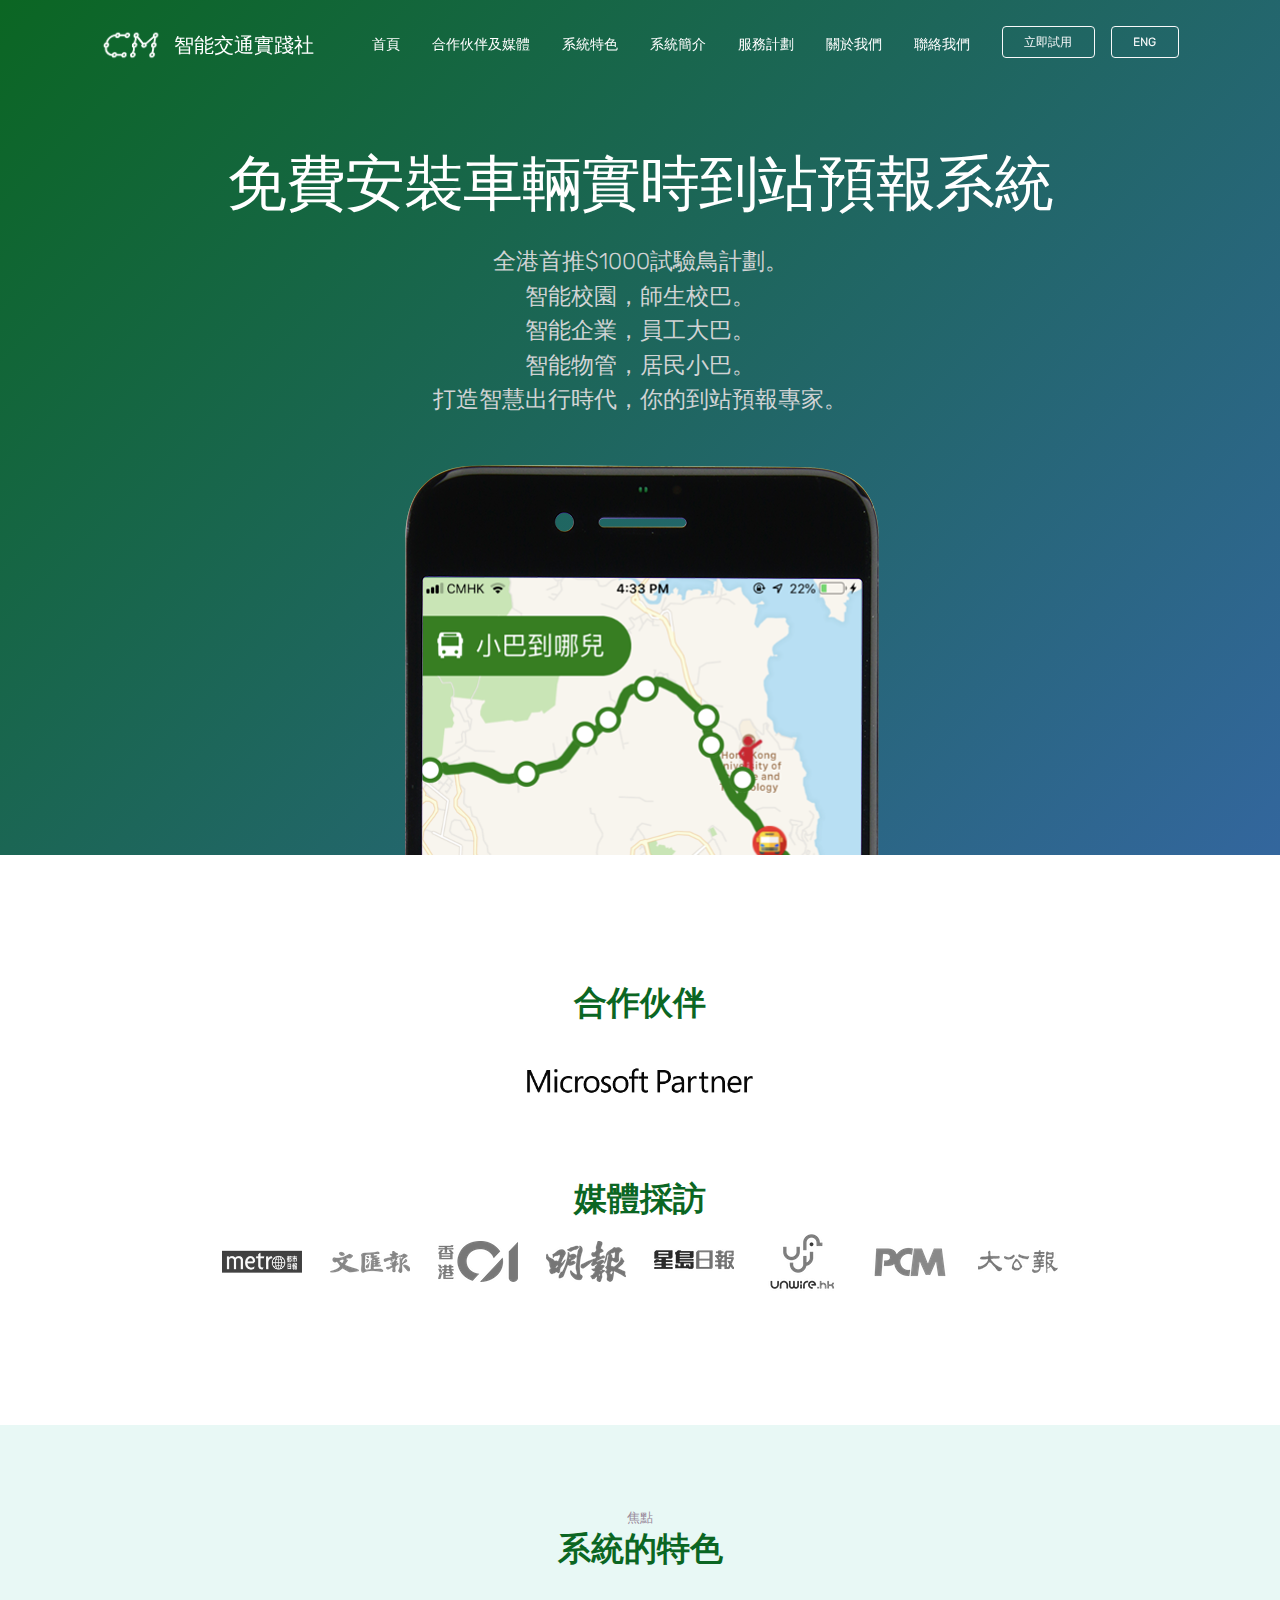
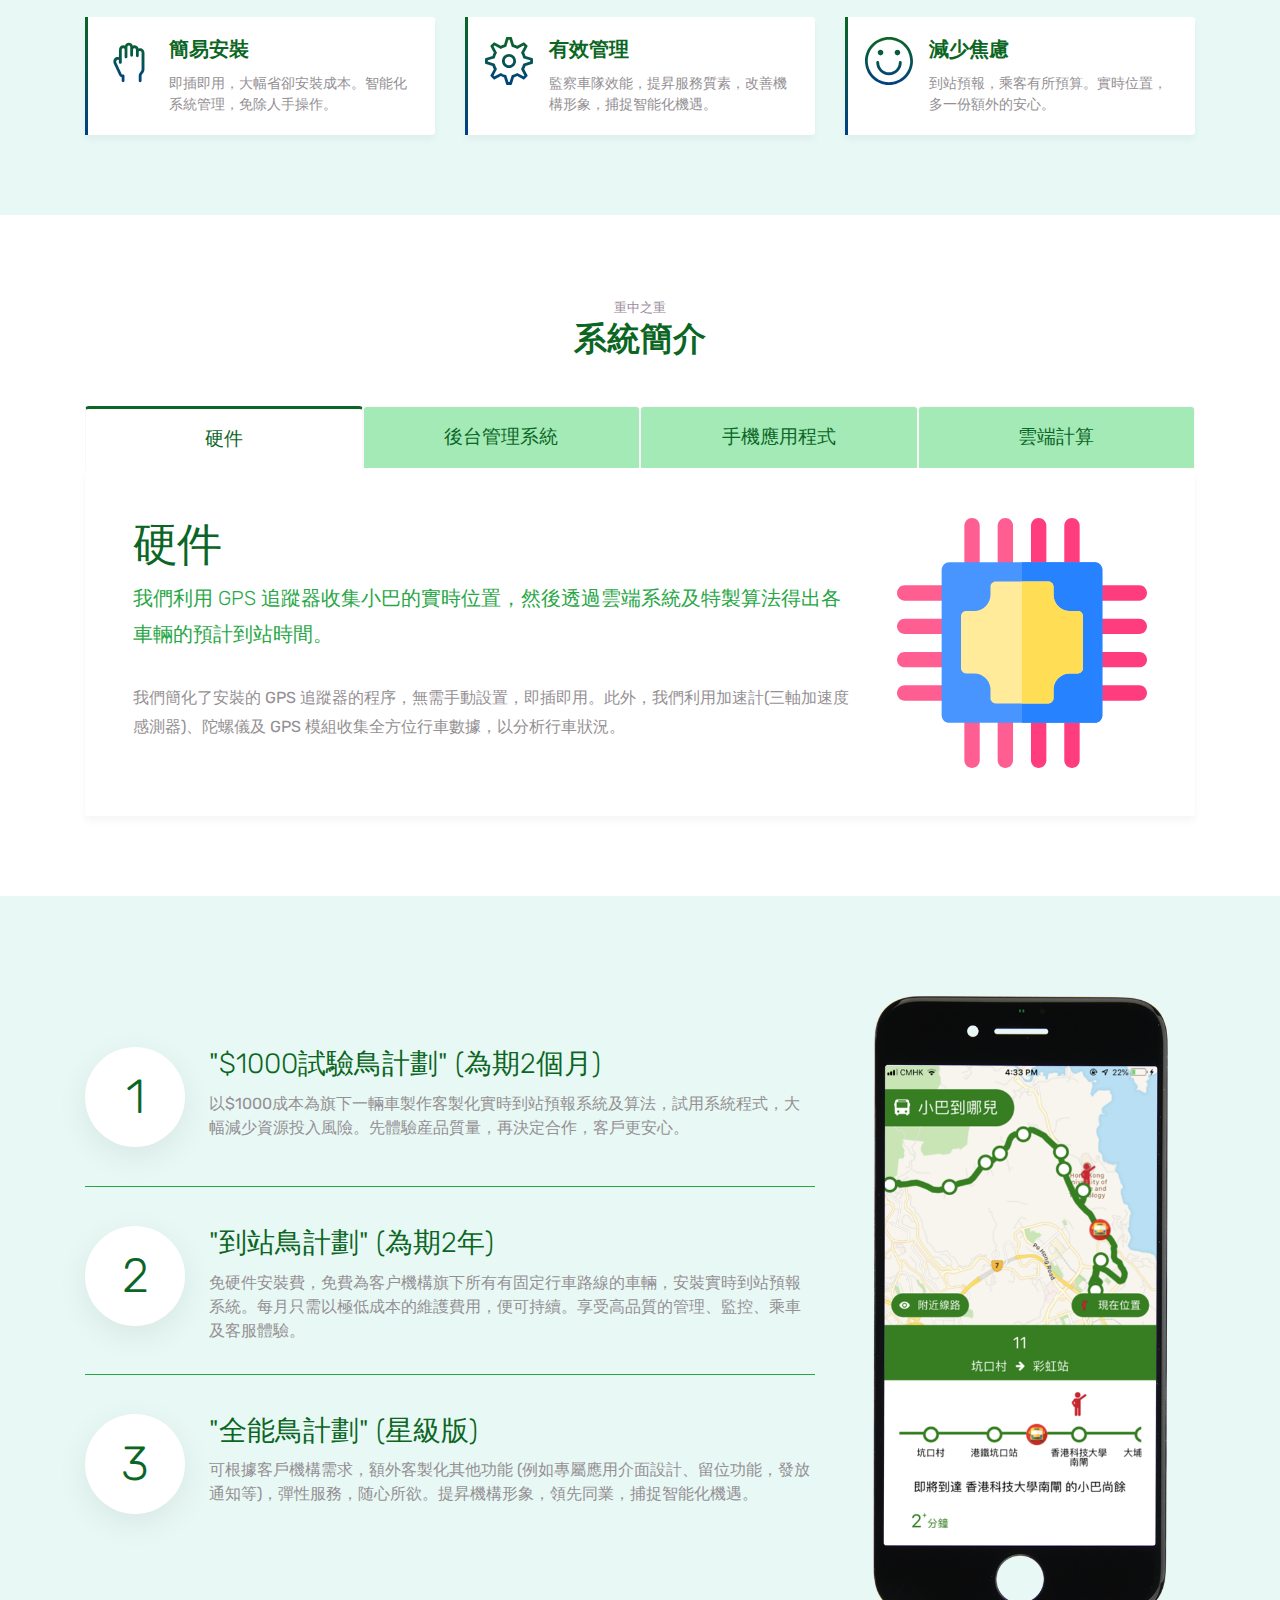
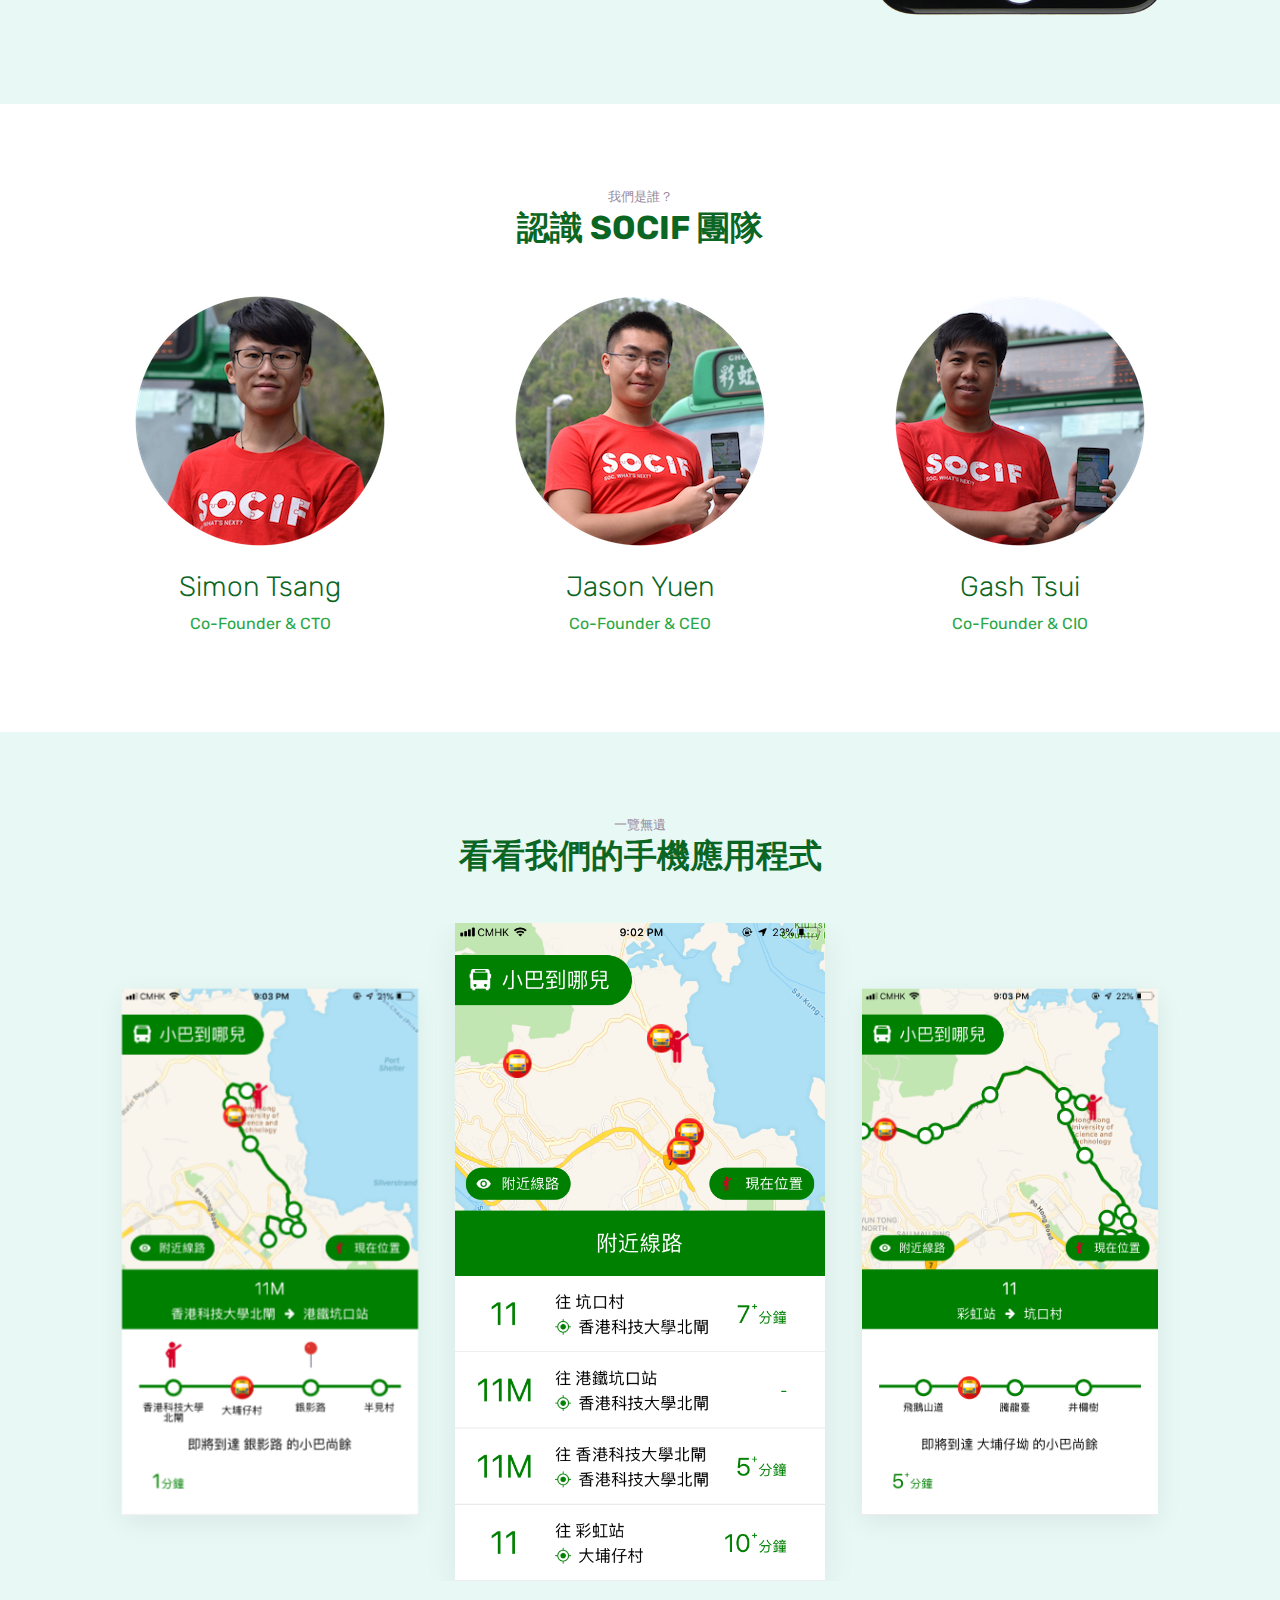
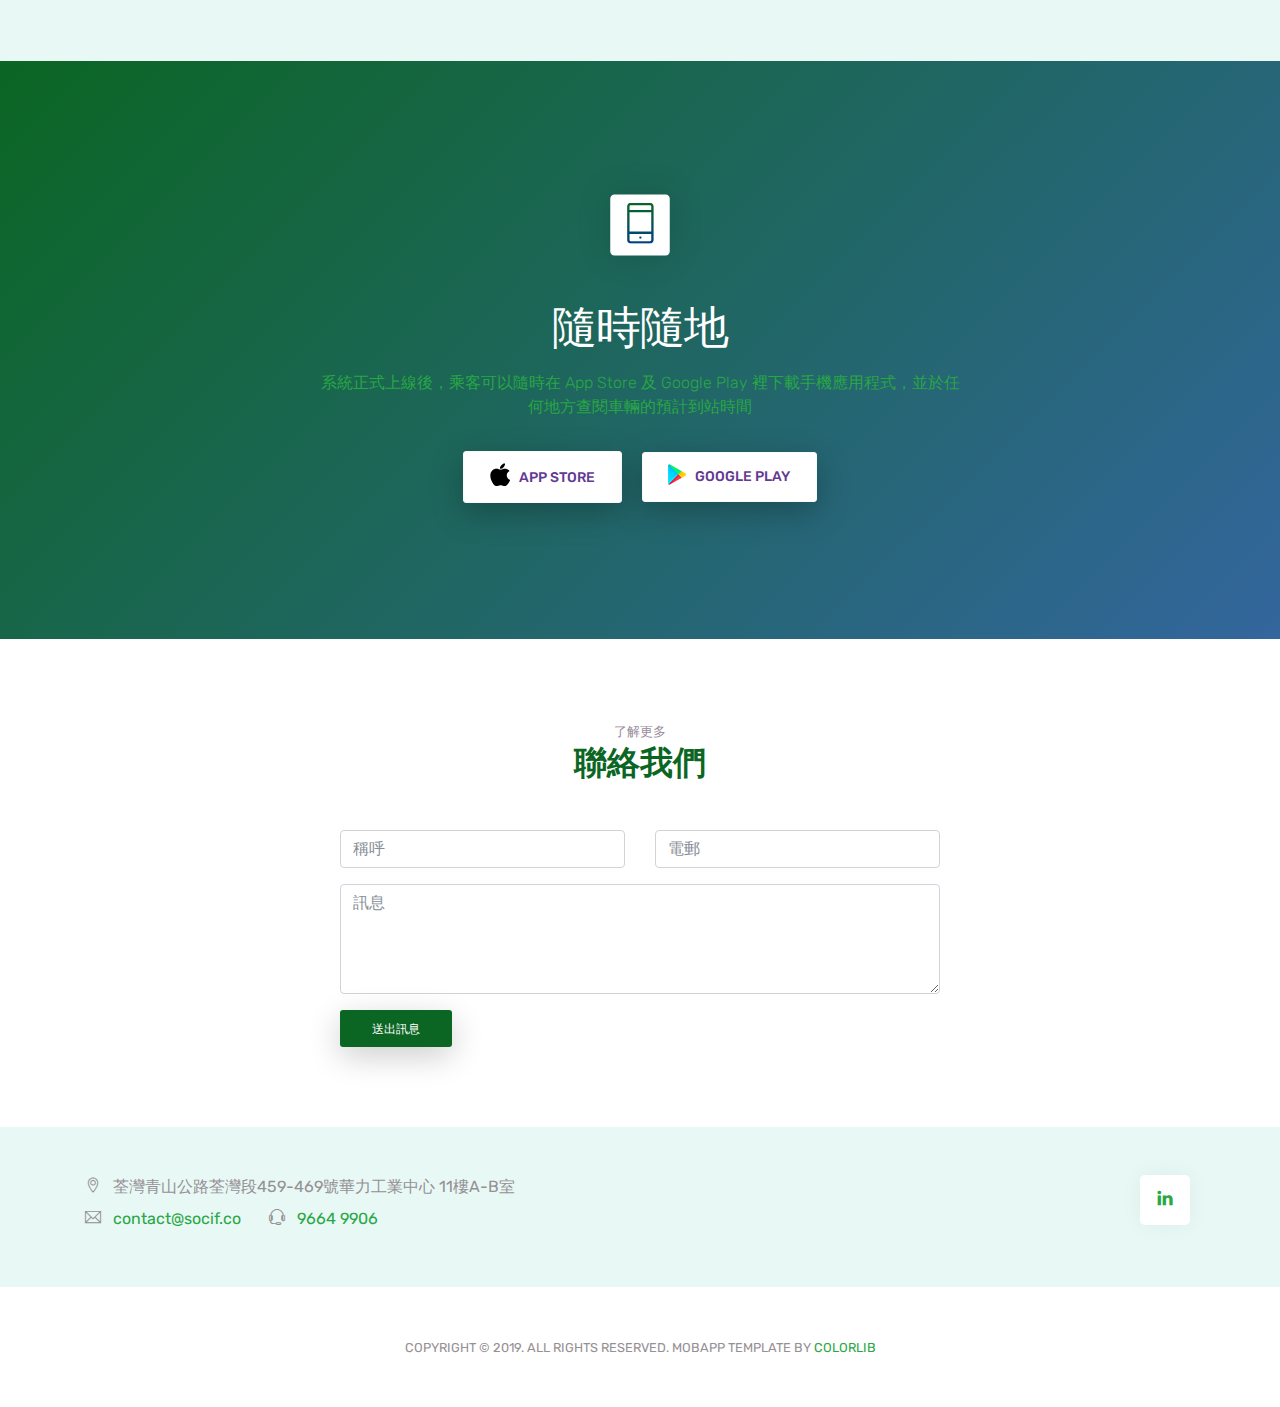
==== index.html @ 1747e061 "add ga" ====
<!doctype html>
<html lang="en">
<!--

Page    : index / MobApp
Version : 1.0
Author  : Colorlib
URI     : https://colorlib.com

 -->

<head>
    <!-- Global site tag (gtag.js) - Google Analytics -->
    <script async src="https://www.googletagmanager.com/gtag/js?id=UA-126304453-1"></script>
    <script>
      window.dataLayer = window.dataLayer || [];
      function gtag(){dataLayer.push(arguments);}
      gtag('js', new Date());

      gtag('config', 'UA-126304453-1');
    </script>
    <title>免費安裝車輛實時到站預報系統 - 智能交通實踐社</title>
    <!-- Required meta tags -->
    <meta charset="utf-8">
    <meta name="viewport" content="width=device-width, initial-scale=1, shrink-to-fit=no">
    <meta name="description" content="全港首推$1000試驗鳥計劃。智能校園，師生校巴。智能企業，員工大巴。智能物管，居民小巴。打造智慧出行時代，你的到站預報專家。">
    <meta name="keywords" content="HTML5, bootstrap, mobile, app, landing, ios, android, responsive">

    <!-- Font -->
    <link rel="dns-prefetch" href="//fonts.googleapis.com">
    <link href="https://fonts.googleapis.com/css?family=Rubik:300,400,500" rel="stylesheet">

    <!-- Bootstrap CSS -->
    <link rel="stylesheet" href="css/bootstrap.min.css">
    <!-- Themify Icons -->
    <link rel="stylesheet" href="css/themify-icons.css">
    <!-- Owl carousel -->
    <link rel="stylesheet" href="css/owl.carousel.min.css">
    <!-- Main css -->
    <link href="css/style.css" rel="stylesheet">
</head>

<body data-spy="scroll" data-target="#navbar" data-offset="30">

    <!-- Nav Menu -->

    <div class="nav-menu fixed-top">
        <div class="container">
            <div class="row">
                <div class="col-md-12">
                    <nav class="navbar navbar-dark navbar-expand-lg">
                        <a class="navbar-brand brand" href="index.html"><img src="images/CM.png" class="img-fluid top-logo" alt="logo">智能交通實踐社</a> <button class="navbar-toggler" type="button" data-toggle="collapse" data-target="#navbar" aria-controls="navbar" aria-expanded="false" aria-label="Toggle navigation"> <span class="navbar-toggler-icon"></span> </button>
                        <div class="collapse navbar-collapse" id="navbar">
                            <ul class="navbar-nav ml-auto">
                                <li class="nav-item"> <a class="nav-link" href="#home">首頁 <span class="sr-only">(現在)</span></a> </li>
                                <li class="nav-item"> <a class="nav-link" href="#partners">合作伙伴及媒體</a> </li>
                                <li class="nav-item"> <a class="nav-link" href="#features">系統特色</a> </li>
                                <li class="nav-item"> <a class="nav-link" href="#intro">系統簡介</a> </li>
                                <li class="nav-item"> <a class="nav-link" href="#pricing">服務計劃</a> </li>
                                <li class="nav-item"> <a class="nav-link" href="#about">關於我們</a> </li>
                                <li class="nav-item"> <a class="nav-link" href="#contact">聯絡我們</a> </li>
                                <li class="nav-item"><a href="#contact" class="btn btn-outline-light my-3 my-sm-0 ml-lg-3">立即試用</a></li>
                                <li class="nav-item"><a href="indexEng.html" class="btn btn-outline-light my-3 my-sm-0 ml-lg-3">Eng</a></li>
                            </ul>
                        </div>
                    </nav>
                </div>
            </div>
        </div>
    </div>


    <header class="bg-gradient" id="home">
        <div class="container mt-5">
            <h1>免費安裝車輛實時到站預報系統</h1>
            <p class="tagline">全港首推$1000試驗鳥計劃。<br>智能校園，師生校巴。<br>智能企業，員工大巴。<br>智能物管，居民小巴。<br>打造智慧出行時代，你的到站預報專家。</p>
        </div>
        <div class="img-holder mt-3"><img src="images/app_iphone8.png" alt="phone" class="img-fluid"></div>
    </header>

    <div class="section" id="partners">
      <div class="client-logos my-5">
          <div class="container text-center">
            <h3><b>合作伙伴</b></h3>
            <img src="images/ms.png" class="img-fluid partner-logo">
          </div>
      </div>

      <div class="client-logos my-5">
          <div class="container text-center">
              <h3><b>媒體採訪</b></h3>
              <a href="https://goo.gl/96CsMj" target="_blank"><img src="images/Metro Daily.jpg" class="img-fluid media-logo"></a>
              <a href="https://goo.gl/HPsyTy" target="_blank"><img src="images/Wen Wei.png" class="img-fluid  media-logo"></a>
              <a href="https://goo.gl/HXSDMa" target="_blank"><img src="images/HK01.png" class="img-fluid  media-logo"></a>
              <a href="https://goo.gl/Ue9NbQ" target="_blank"><img src="images/Ming Pao.png" class="img-fluid  media-logo"></a>
              <a href="https://goo.gl/F2KP4K" target="_blank"><img src="images/Sing Tao(2).png" class="img-fluid  media-logo"></a>
              <a href="https://unwire.pro/2018/12/10/minibus-app/startups/" target="_blank"><img src="images/unwirehk(2).png" class="img-fluid  media-logo"></a>
              <a href="https://www.pcmarket.com.hk/2019/01/09/智能交通實踐社-開發小巴實時到站系統/" target="_blank"><img src="images/PCM.png" class="img-fluid  media-logo"></a>
              <a href="https://goo.gl/WW5Xbx" target="_blank"><img src="images/Tai Kung.png" class="img-fluid  media-logo"></a>
          </div>
      </div>
    </div>

    <div class="section light-bg" id="features">


        <div class="container">

            <div class="section-title">
                <small>焦點</small>
                <h3><b>系統的特色</b></h3>
            </div>


            <div class="row">
                <div class="col-12 col-lg-4">
                    <div class="card features">
                        <div class="card-body">
                            <div class="media">
                                <span class="ti-hand-drag gradient-fill ti-3x mr-3"></span>
                                <div class="media-body">
                                    <h4 class="card-title"><b>簡易安裝</b></h4>
                                    <p class="card-text">即插即用，大幅省卻安裝成本。智能化系統管理，免除人手操作。</p>
                                </div>
                            </div>
                        </div>
                    </div>
                </div>
                <div class="col-12 col-lg-4">
                    <div class="card features">
                        <div class="card-body">
                            <div class="media">
                                <span class="ti-settings gradient-fill ti-3x mr-3"></span>
                                <div class="media-body">
                                    <h4 class="card-title"><b>有效管理</b></h4>
                                    <p class="card-text">監察車隊效能，提昇服務質素，改善機構形象，捕捉智能化機遇。</p>
                                </div>
                            </div>
                        </div>
                    </div>
                </div>
                <div class="col-12 col-lg-4">
                    <div class="card features">
                        <div class="card-body">
                            <div class="media">
                                <span class="ti-face-smile gradient-fill ti-3x mr-3"></span>
                                <div class="media-body">
                                    <h4 class="card-title"><b>減少焦慮</b></h4>
                                    <p class="card-text">到站預報，乘客有所預算。實時位置，多一份額外的安心。</p>
                                </div>
                            </div>
                        </div>
                    </div>
                </div>
            </div>

        </div>



    </div>
    <!-- // end .section -->
    <!-- <div class="section">

        <div class="container">
            <div class="row">
                <div class="col-lg-6 offset-lg-6">
                    <div class="box-icon"><span class="ti-mobile gradient-fill ti-3x"></span></div>
                    <h2><b>我們的手機App</b></h2>
                    <p class="mb-4">Lorem ipsum dolor sit amet consectetur, adipisicing elit. Obcaecati vel exercitationem eveniet vero maxime ratione </p>
                    <a href="#" class="btn btn-primary">Read more</a>
                </div>
            </div>
            <div class="perspective-phone">
                <img src="images/perspective.png" alt="perspective phone" class="img-fluid">
            </div>
        </div>

    </div> -->
    <!-- // end .section -->


    <div class="section" id="intro">
        <div class="container">
            <div class="section-title">
                <small>重中之重</small>
                <h3><b>系統簡介</b></h3>
            </div>

            <ul class="nav nav-tabs nav-justified" role="tablist">
                <li class="nav-item">
                    <a class="nav-link active" data-toggle="tab" href="#hardware">硬件</a>
                </li>
                <li class="nav-item">
                    <a class="nav-link" data-toggle="tab" href="#dashboard">後台管理系統</a>
                </li>
                <li class="nav-item">
                    <a class="nav-link" data-toggle="tab" href="#mobile-app">手機應用程式</a>
                </li>
                <li class="nav-item">
                    <a class="nav-link" data-toggle="tab" href="#cloud">雲端計算</a>
                </li>
            </ul>
            <div class="tab-content">
                <div class="tab-pane fade show active" id="hardware">
                    <div class="d-flex flex-column flex-lg-row">
                        <div>
                            <h2>硬件</h2>
                            <p class="lead">我們利用 GPS 追蹤器收集小巴的實時位置，然後透過雲端系統及特製算法得出各車輛的預計到站時間。</p>
                            <p>我們簡化了安裝的 GPS 追蹤器的程序，無需手動設置，即插即用。此外，我們利用加速計(三軸加速度感測器)、陀螺儀及 GPS 模組收集全方位行車數據，以分析行車狀況。</p>
                        </div>
                        <img src="images/hardware.svg" alt="graphic" class="img-fluid rounded align-self-start ml-lg-5 mb-5 mb-lg-0 intro-logo">
                    </div>
                </div>
                <div class="tab-pane fade" id="dashboard">
                    <div class="d-flex flex-column flex-lg-row">
                        <div>
                            <h2>後台管理系統</h2>
                            <p class="lead">客户機構可透過後台管理系統，監察車隊表現、還原行車紀錄、檢視各類營運數據等。</p>
                            <p>我們會為客户機構訂制專屬後台模式，實行隨時監察及檢視。客户更可據此優化車隊編制，靈活調配，提昇營運效率，並降低成本。</p>
                        </div>
                        <img src="images/dashboard.svg" alt="graphic" class="img-fluid rounded align-self-start ml-lg-5 mb-5 mb-lg-0 intro-logo">
                    </div>
                </div>
                <div class="tab-pane fade" id="mobile-app">
                    <div class="d-flex flex-column flex-lg-row">
                        <img src="images/graphic.png" alt="graphic" class="img-fluid rounded align-self-start mr-lg-5 mb-5 mb-lg-0 intro-logo">
                        <div>

                            <h2>手機應用程式</h2>
                            <p class="lead">我們的手機應用程式提供 Android 及 iOS 版本，乘客打開手機，車輛到站時間就一目了然。</p>
                            <p>乘客可以透過手機應用程式查詢最近車輛的預計到站時間，同時亦可以查閱車站的位置及實時車輛位置。我們亦可根據客戶需求，客製化手機應用程式的介面設計，或新增額外功能。</p>
                        </div>
                    </div>
                </div>
                <div class="tab-pane fade" id="cloud">
                    <div class="d-flex flex-column flex-lg-row">
                        <img src="images/azure.png" alt="graphic" class="img-fluid rounded align-self-start mr-lg-5 mb-5 mb-lg-0 intro-logo">
                        <div>
                            <h2>雲端計算</h2>
                            <p class="lead">系統獲取車輛的實時位置後，將會計算出車輛的預計到站時間並透過手機應用程式向用戶展示。</p>
                            <p>我們採用機器學習並將眾多影響行車進度的因素納入計算，讓預計到站時間更最準確。另外，我們正與 Microsoft 合作進行技術研發，並採用 Azure 雲端系統運行實時到站預報系統，確保系統能夠應付高流量的使用情景。</p>
                        </div>
                    </div>
                </div>
            </div>


        </div>
    </div>
    <!-- // end .section -->

    <!-- <div class="section">

        <div class="container">
            <div class="row">
                <div class="col-md-6">
                    <img src="images/dualphone.png" alt="dual phone" class="img-fluid">
                </div>
                <div class="col-md-6 d-flex align-items-center">
                    <div>
                        <div class="box-icon"><span class="ti-rocket gradient-fill ti-3x"></span></div>
                        <h2>Launch your App</h2>
                        <p class="mb-4">Lorem ipsum dolor sit amet consectetur, adipisicing elit. Obcaecati vel exercitationem eveniet vero maxime ratione </p>
                        <a href="#" class="btn btn-primary">Read more</a></div>
                </div>
            </div>

        </div>

    </div> -->
    <!-- // end .section -->


    <div class="section light-bg" id="pricing">

        <div class="container">
            <div class="row">
                <div class="col-md-8 d-flex align-items-center">
                    <ul class="list-unstyled ui-steps">
                        <li class="media">
                            <div class="circle-icon mr-4">1</div>
                            <div class="media-body">
                                <h5>"$1000試驗鳥計劃" (為期2個月)</h5>
                                <p>以$1000成本為旗下一輛車製作客製化實時到站預報系統及算法，試用系統程式，大幅減少資源投入風險。先體驗産品質量，再決定合作，客戶更安心。</p>
                            </div>
                        </li>
                        <li class="media my-4">
                            <div class="circle-icon mr-4">2</div>
                            <div class="media-body">
                                <h5>"到站鳥計劃" (為期2年)</h5>
                                <p>免硬件安裝費，免費為客户機構旗下所有有固定行車路線的車輛，安裝實時到站預報系統。每月只需以極低成本的維護費用，便可持續。享受高品質的管理、監控、乘車及客服體驗。</p>
                            </div>
                        </li>
                        <li class="media">
                            <div class="circle-icon mr-4">3</div>
                            <div class="media-body">
                                <h5>"全能鳥計劃" (星級版)</h5>
                                <p>可根據客戶機構需求，額外客製化其他功能 (例如專屬應用介面設計、留位功能，發放通知等)，彈性服務，随心所欲。提昇機構形象，領先同業，捕捉智能化機遇。</p>
                            </div>
                        </li>
                    </ul>
                </div>
                <div class="col-md-4">
                    <img src="images/app_iphone8.png" alt="iphone" class="img-fluid">
                </div>

            </div>

        </div>

    </div>
    <!-- // end .section -->


    <div class="section" id="about">
        <div class="container">
            <div class="section-title">
                <small>我們是誰？</small>
                <h3><b>認識 SOCIF 團隊</b></h3>
            </div>

            <div class="row">
              <div class="col-md-4 bio">
                <img src="images/simon.png" alt="client" class="client-img">
                <h5 class="mt-4 mb-2">Simon Tsang</h5>
                <p class="text-primary">Co-Founder & CTO</p>
              </div>
              <div class="col-md-4 bio">
                <img src="images/jason.png" alt="client" class="client-img">
                <h5 class="mt-4 mb-2">Jason Yuen</h5>
                <p class="text-primary">Co-Founder & CEO</p>
              </div>
              <div class="col-md-4 bio">
                <img src="images/gash.png" alt="client" class="client-img">
                <h5 class="mt-4 mb-2">Gash Tsui</h5>
                <p class="text-primary">Co-Founder & CIO</p>
              </div>
            </div>
        </div>

    </div>
    <!-- // end .section -->


    <div class="section light-bg" id="gallery">
        <div class="container">
            <div class="section-title">
                <small>一覽無遺</small>
                <h3><b>看看我們的手機應用程式</b></h3>
            </div>

            <div class="img-gallery owl-carousel owl-theme">
                <img src="images/screencap1.PNG" alt="image">
                <img src="images/screencap2.PNG" alt="image">
                <img src="images/screencap3.PNG" alt="image">
            </div>

        </div>

    </div>
    <!-- // end .section -->

    <div class="section bg-gradient" id="download">
        <div class="container">
            <div class="call-to-action">

                <div class="box-icon"><span class="ti-mobile gradient-fill ti-3x"></span></div>
                <h2>隨時隨地</h2>
                <p class="tagline">系統正式上線後，乘客可以隨時在 App Store 及 Google Play 裡下載手機應用程式，並於任何地方查閱車輛的預計到站時間</p>
                <div class="my-4">

                    <a href="#" class="btn btn-light"><img src="images/appleicon.png" alt="icon"> App Store</a>
                    <a href="#" class="btn btn-light"><img src="images/playicon.png" alt="icon"> Google play</a>
                </div>
            </div>
        </div>

    </div>
    <!-- // end .section -->

    <div class="section contact-us">
      <div class="section-title">
          <small>了解更多</small>
          <h3><b>聯絡我們</b></h3>
      </div>
      <form name="sentMessage" id="contactForm" novalidate>
        <div class="row">
          <div class="col-md-6">
            <div class="form-group">
              <input type="text" id="name" class="form-control" placeholder="稱呼" required="required">
              <p class="help-block text-danger"></p>
            </div>
          </div>
          <div class="col-md-6">
            <div class="form-group">
              <input type="email" id="email" class="form-control" placeholder="電郵" required="required">
              <p class="help-block text-danger"></p>
            </div>
          </div>
        </div>
        <div class="form-group">
          <textarea name="message" id="message" class="form-control" rows="4" placeholder="訊息" required></textarea>
          <p class="help-block text-danger"></p>
        </div>
        <div id="success"></div>
        <button id='askus' class="btn btn-primary">送出訊息</button>
      </form>
    </div>

    <div class="light-bg py-5" id="contact">
        <div class="container">
            <div class="row">
                <div class="col-lg-6 text-center text-lg-left">
                    <p class="mb-2"> <span class="ti-location-pin mr-2"></span> 荃灣青山公路荃灣段459-469號華力工業中心 11樓A-B室</p>
                    <div class=" d-block d-sm-inline-block">
                        <p class="mb-2">
                            <span class="ti-email mr-2"></span> <a class="mr-4" href="mailto:contact@socif.co">contact@socif.co</a>
                        </p>
                    </div>
                    <div class="d-block d-sm-inline-block">
                        <p class="mb-0">
                            <span class="ti-headphone-alt mr-2"></span> <a href="tel:96649906">9664 9906</a>
                        </p>
                    </div>

                </div>
                <div class="col-lg-6">
                    <div class="social-icons">
                        <a href="https://www.linkedin.com/company/socif/" target="_blank"><span class="ti-linkedin"></span></a>
                        <!-- <a href="#"><span class="ti-twitter-alt"></span></a>
                        <a href="#"><span class="ti-instagram"></span></a> -->
                    </div>
                </div>
            </div>

        </div>

    </div>
    <!-- // end .section -->
    <footer class="my-5 text-center">
        <!-- Copyright removal is not prohibited! -->
        <p class="mb-2"><small>COPYRIGHT © 2019. ALL RIGHTS RESERVED. MOBAPP TEMPLATE BY <a href="https://colorlib.com">COLORLIB</a></small></p>

        <!-- <small>
            <a href="#" class="m-2">PRESS</a>
            <a href="#" class="m-2">TERMS</a>
            <a href="#" class="m-2">PRIVACY</a>
        </small> -->
    </footer>

    <!-- jQuery and Bootstrap -->
    <script src="js/jquery-3.2.1.min.js"></script>
    <script src="js/bootstrap.bundle.min.js"></script>
    <!-- Plugins JS -->
    <script src="js/owl.carousel.min.js"></script>
    <script type="text/javascript" src="https://cdn.emailjs.com/sdk/2.2.4/email.min.js"></script>
    <script type="text/javascript">
       (function(){
          emailjs.init("user_PtBNMG16RLwAeOQKbqhHI");
       })();
    </script>
    <!-- Custom JS -->
    <script src="js/script.js"></script>

</body>

</html>
---- css/themify-icons.css ----
@font-face {
    font-family: 'themify';
    src: url('../fonts/themify.eot?-fvbane');
    src: url('../fonts/themify.eot?#iefix-fvbane') format('embedded-opentype'), url('../fonts/themify.woff?-fvbane') format('woff'), url('../fonts/themify.ttf?-fvbane') format('truetype'), url('../fonts/themify.svg?-fvbane#themify') format('svg');
    font-weight: normal;
    font-style: normal;
}

[class^="ti-"],
[class*=" ti-"] {
    font-family: 'themify';
    speak: none;
    font-style: normal;
    font-weight: normal;
    font-variant: normal;
    text-transform: none;
    line-height: 1;
    /* Better Font Rendering =========== */
    -webkit-font-smoothing: antialiased;
    -moz-osx-font-smoothing: grayscale;
}

.ti-wand:before {
    content: "\e600";
}

.ti-volume:before {
    content: "\e601";
}

.ti-user:before {
    content: "\e602";
}

.ti-unlock:before {
    content: "\e603";
}

.ti-unlink:before {
    content: "\e604";
}

.ti-trash:before {
    content: "\e605";
}

.ti-thought:before {
    content: "\e606";
}

.ti-target:before {
    content: "\e607";
}

.ti-tag:before {
    content: "\e608";
}

.ti-tablet:before {
    content: "\e609";
}

.ti-star:before {
    content: "\e60a";
}

.ti-spray:before {
    content: "\e60b";
}

.ti-signal:before {
    content: "\e60c";
}

.ti-shopping-cart:before {
    content: "\e60d";
}

.ti-shopping-cart-full:before {
    content: "\e60e";
}

.ti-settings:before {
    content: "\e60f";
}

.ti-search:before {
    content: "\e610";
}

.ti-zoom-in:before {
    content: "\e611";
}

.ti-zoom-out:before {
    content: "\e612";
}

.ti-cut:before {
    content: "\e613";
}

.ti-ruler:before {
    content: "\e614";
}

.ti-ruler-pencil:before {
    content: "\e615";
}

.ti-ruler-alt:before {
    content: "\e616";
}

.ti-bookmark:before {
    content: "\e617";
}

.ti-bookmark-alt:before {
    content: "\e618";
}

.ti-reload:before {
    content: "\e619";
}

.ti-plus:before {
    content: "\e61a";
}

.ti-pin:before {
    content: "\e61b";
}

.ti-pencil:before {
    content: "\e61c";
}

.ti-pencil-alt:before {
    content: "\e61d";
}

.ti-paint-roller:before {
    content: "\e61e";
}

.ti-paint-bucket:before {
    content: "\e61f";
}

.ti-na:before {
    content: "\e620";
}

.ti-mobile:before {
    content: "\e621";
}

.ti-minus:before {
    content: "\e622";
}

.ti-medall:before {
    content: "\e623";
}

.ti-medall-alt:before {
    content: "\e624";
}

.ti-marker:before {
    content: "\e625";
}

.ti-marker-alt:before {
    content: "\e626";
}

.ti-arrow-up:before {
    content: "\e627";
}

.ti-arrow-right:before {
    content: "\e628";
}

.ti-arrow-left:before {
    content: "\e629";
}

.ti-arrow-down:before {
    content: "\e62a";
}

.ti-lock:before {
    content: "\e62b";
}

.ti-location-arrow:before {
    content: "\e62c";
}

.ti-link:before {
    content: "\e62d";
}

.ti-layout:before {
    content: "\e62e";
}

.ti-layers:before {
    content: "\e62f";
}

.ti-layers-alt:before {
    content: "\e630";
}

.ti-key:before {
    content: "\e631";
}

.ti-import:before {
    content: "\e632";
}

.ti-image:before {
    content: "\e633";
}

.ti-heart:before {
    content: "\e634";
}

.ti-heart-broken:before {
    content: "\e635";
}

.ti-hand-stop:before {
    content: "\e636";
}

.ti-hand-open:before {
    content: "\e637";
}

.ti-hand-drag:before {
    content: "\e638";
}

.ti-folder:before {
    content: "\e639";
}

.ti-flag:before {
    content: "\e63a";
}

.ti-flag-alt:before {
    content: "\e63b";
}

.ti-flag-alt-2:before {
    content: "\e63c";
}

.ti-eye:before {
    content: "\e63d";
}

.ti-export:before {
    content: "\e63e";
}

.ti-exchange-vertical:before {
    content: "\e63f";
}

.ti-desktop:before {
    content: "\e640";
}

.ti-cup:before {
    content: "\e641";
}

.ti-crown:before {
    content: "\e642";
}

.ti-comments:before {
    content: "\e643";
}

.ti-comment:before {
    content: "\e644";
}

.ti-comment-alt:before {
    content: "\e645";
}

.ti-close:before {
    content: "\e646";
}

.ti-clip:before {
    content: "\e647";
}

.ti-angle-up:before {
    content: "\e648";
}

.ti-angle-right:before {
    content: "\e649";
}

.ti-angle-left:before {
    content: "\e64a";
}

.ti-angle-down:before {
    content: "\e64b";
}

.ti-check:before {
    content: "\e64c";
}

.ti-check-box:before {
    content: "\e64d";
}

.ti-camera:before {
    content: "\e64e";
}

.ti-announcement:before {
    content: "\e64f";
}

.ti-brush:before {
    content: "\e650";
}

.ti-briefcase:before {
    content: "\e651";
}

.ti-bolt:before {
    content: "\e652";
}

.ti-bolt-alt:before {
    content: "\e653";
}

.ti-blackboard:before {
    content: "\e654";
}

.ti-bag:before {
    content: "\e655";
}

.ti-move:before {
    content: "\e656";
}

.ti-arrows-vertical:before {
    content: "\e657";
}

.ti-arrows-horizontal:before {
    content: "\e658";
}

.ti-fullscreen:before {
    content: "\e659";
}

.ti-arrow-top-right:before {
    content: "\e65a";
}

.ti-arrow-top-left:before {
    content: "\e65b";
}

.ti-arrow-circle-up:before {
    content: "\e65c";
}

.ti-arrow-circle-right:before {
    content: "\e65d";
}

.ti-arrow-circle-left:before {
    content: "\e65e";
}

.ti-arrow-circle-down:before {
    content: "\e65f";
}

.ti-angle-double-up:before {
    content: "\e660";
}

.ti-angle-double-right:before {
    content: "\e661";
}

.ti-angle-double-left:before {
    content: "\e662";
}

.ti-angle-double-down:before {
    content: "\e663";
}

.ti-zip:before {
    content: "\e664";
}

.ti-world:before {
    content: "\e665";
}

.ti-wheelchair:before {
    content: "\e666";
}

.ti-view-list:before {
    content: "\e667";
}

.ti-view-list-alt:before {
    content: "\e668";
}

.ti-view-grid:before {
    content: "\e669";
}

.ti-uppercase:before {
    content: "\e66a";
}

.ti-upload:before {
    content: "\e66b";
}

.ti-underline:before {
    content: "\e66c";
}

.ti-truck:before {
    content: "\e66d";
}

.ti-timer:before {
    content: "\e66e";
}

.ti-ticket:before {
    content: "\e66f";
}

.ti-thumb-up:before {
    content: "\e670";
}

.ti-thumb-down:before {
    content: "\e671";
}

.ti-text:before {
    content: "\e672";
}

.ti-stats-up:before {
    content: "\e673";
}

.ti-stats-down:before {
    content: "\e674";
}

.ti-split-v:before {
    content: "\e675";
}

.ti-split-h:before {
    content: "\e676";
}

.ti-smallcap:before {
    content: "\e677";
}

.ti-shine:before {
    content: "\e678";
}

.ti-shift-right:before {
    content: "\e679";
}

.ti-shift-left:before {
    content: "\e67a";
}

.ti-shield:before {
    content: "\e67b";
}

.ti-notepad:before {
    content: "\e67c";
}

.ti-server:before {
    content: "\e67d";
}

.ti-quote-right:before {
    content: "\e67e";
}

.ti-quote-left:before {
    content: "\e67f";
}

.ti-pulse:before {
    content: "\e680";
}

.ti-printer:before {
    content: "\e681";
}

.ti-power-off:before {
    content: "\e682";
}

.ti-plug:before {
    content: "\e683";
}

.ti-pie-chart:before {
    content: "\e684";
}

.ti-paragraph:before {
    content: "\e685";
}

.ti-panel:before {
    content: "\e686";
}

.ti-package:before {
    content: "\e687";
}

.ti-music:before {
    content: "\e688";
}

.ti-music-alt:before {
    content: "\e689";
}

.ti-mouse:before {
    content: "\e68a";
}

.ti-mouse-alt:before {
    content: "\e68b";
}

.ti-money:before {
    content: "\e68c";
}

.ti-microphone:before {
    content: "\e68d";
}

.ti-menu:before {
    content: "\e68e";
}

.ti-menu-alt:before {
    content: "\e68f";
}

.ti-map:before {
    content: "\e690";
}

.ti-map-alt:before {
    content: "\e691";
}

.ti-loop:before {
    content: "\e692";
}

.ti-location-pin:before {
    content: "\e693";
}

.ti-list:before {
    content: "\e694";
}

.ti-light-bulb:before {
    content: "\e695";
}

.ti-Italic:before {
    content: "\e696";
}

.ti-info:before {
    content: "\e697";
}

.ti-infinite:before {
    content: "\e698";
}

.ti-id-badge:before {
    content: "\e699";
}

.ti-hummer:before {
    content: "\e69a";
}

.ti-home:before {
    content: "\e69b";
}

.ti-help:before {
    content: "\e69c";
}

.ti-headphone:before {
    content: "\e69d";
}

.ti-harddrives:before {
    content: "\e69e";
}

.ti-harddrive:before {
    content: "\e69f";
}

.ti-gift:before {
    content: "\e6a0";
}

.ti-game:before {
    content: "\e6a1";
}

.ti-filter:before {
    content: "\e6a2";
}

.ti-files:before {
    content: "\e6a3";
}

.ti-file:before {
    content: "\e6a4";
}

.ti-eraser:before {
    content: "\e6a5";
}

.ti-envelope:before {
    content: "\e6a6";
}

.ti-download:before {
    content: "\e6a7";
}

.ti-direction:before {
    content: "\e6a8";
}

.ti-direction-alt:before {
    content: "\e6a9";
}

.ti-dashboard:before {
    content: "\e6aa";
}

.ti-control-stop:before {
    content: "\e6ab";
}

.ti-control-shuffle:before {
    content: "\e6ac";
}

.ti-control-play:before {
    content: "\e6ad";
}

.ti-control-pause:before {
    content: "\e6ae";
}

.ti-control-forward:before {
    content: "\e6af";
}

.ti-control-backward:before {
    content: "\e6b0";
}

.ti-cloud:before {
    content: "\e6b1";
}

.ti-cloud-up:before {
    content: "\e6b2";
}

.ti-cloud-down:before {
    content: "\e6b3";
}

.ti-clipboard:before {
    content: "\e6b4";
}

.ti-car:before {
    content: "\e6b5";
}

.ti-calendar:before {
    content: "\e6b6";
}

.ti-book:before {
    content: "\e6b7";
}

.ti-bell:before {
    content: "\e6b8";
}

.ti-basketball:before {
    content: "\e6b9";
}

.ti-bar-chart:before {
    content: "\e6ba";
}

.ti-bar-chart-alt:before {
    content: "\e6bb";
}

.ti-back-right:before {
    content: "\e6bc";
}

.ti-back-left:before {
    content: "\e6bd";
}

.ti-arrows-corner:before {
    content: "\e6be";
}

.ti-archive:before {
    content: "\e6bf";
}

.ti-anchor:before {
    content: "\e6c0";
}

.ti-align-right:before {
    content: "\e6c1";
}

.ti-align-left:before {
    content: "\e6c2";
}

.ti-align-justify:before {
    content: "\e6c3";
}

.ti-align-center:before {
    content: "\e6c4";
}

.ti-alert:before {
    content: "\e6c5";
}

.ti-alarm-clock:before {
    content: "\e6c6";
}

.ti-agenda:before {
    content: "\e6c7";
}

.ti-write:before {
    content: "\e6c8";
}

.ti-window:before {
    content: "\e6c9";
}

.ti-widgetized:before {
    content: "\e6ca";
}

.ti-widget:before {
    content: "\e6cb";
}

.ti-widget-alt:before {
    content: "\e6cc";
}

.ti-wallet:before {
    content: "\e6cd";
}

.ti-video-clapper:before {
    content: "\e6ce";
}

.ti-video-camera:before {
    content: "\e6cf";
}

.ti-vector:before {
    content: "\e6d0";
}

.ti-themify-logo:before {
    content: "\e6d1";
}

.ti-themify-favicon:before {
    content: "\e6d2";
}

.ti-themify-favicon-alt:before {
    content: "\e6d3";
}

.ti-support:before {
    content: "\e6d4";
}

.ti-stamp:before {
    content: "\e6d5";
}

.ti-split-v-alt:before {
    content: "\e6d6";
}

.ti-slice:before {
    content: "\e6d7";
}

.ti-shortcode:before {
    content: "\e6d8";
}

.ti-shift-right-alt:before {
    content: "\e6d9";
}

.ti-shift-left-alt:before {
    content: "\e6da";
}

.ti-ruler-alt-2:before {
    content: "\e6db";
}

.ti-receipt:before {
    content: "\e6dc";
}

.ti-pin2:before {
    content: "\e6dd";
}

.ti-pin-alt:before {
    content: "\e6de";
}

.ti-pencil-alt2:before {
    content: "\e6df";
}

.ti-palette:before {
    content: "\e6e0";
}

.ti-more:before {
    content: "\e6e1";
}

.ti-more-alt:before {
    content: "\e6e2";
}

.ti-microphone-alt:before {
    content: "\e6e3";
}

.ti-magnet:before {
    content: "\e6e4";
}

.ti-line-double:before {
    content: "\e6e5";
}

.ti-line-dotted:before {
    content: "\e6e6";
}

.ti-line-dashed:before {
    content: "\e6e7";
}

.ti-layout-width-full:before {
    content: "\e6e8";
}

.ti-layout-width-default:before {
    content: "\e6e9";
}

.ti-layout-width-default-alt:before {
    content: "\e6ea";
}

.ti-layout-tab:before {
    content: "\e6eb";
}

.ti-layout-tab-window:before {
    content: "\e6ec";
}

.ti-layout-tab-v:before {
    content: "\e6ed";
}

.ti-layout-tab-min:before {
    content: "\e6ee";
}

.ti-layout-slider:before {
    content: "\e6ef";
}

.ti-layout-slider-alt:before {
    content: "\e6f0";
}

.ti-layout-sidebar-right:before {
    content: "\e6f1";
}

.ti-layout-sidebar-none:before {
    content: "\e6f2";
}

.ti-layout-sidebar-left:before {
    content: "\e6f3";
}

.ti-layout-placeholder:before {
    content: "\e6f4";
}

.ti-layout-menu:before {
    content: "\e6f5";
}

.ti-layout-menu-v:before {
    content: "\e6f6";
}

.ti-layout-menu-separated:before {
    content: "\e6f7";
}

.ti-layout-menu-full:before {
    content: "\e6f8";
}

.ti-layout-media-right-alt:before {
    content: "\e6f9";
}

.ti-layout-media-right:before {
    content: "\e6fa";
}

.ti-layout-media-overlay:before {
    content: "\e6fb";
}

.ti-layout-media-overlay-alt:before {
    content: "\e6fc";
}

.ti-layout-media-overlay-alt-2:before {
    content: "\e6fd";
}

.ti-layout-media-left-alt:before {
    content: "\e6fe";
}

.ti-layout-media-left:before {
    content: "\e6ff";
}

.ti-layout-media-center-alt:before {
    content: "\e700";
}

.ti-layout-media-center:before {
    content: "\e701";
}

.ti-layout-list-thumb:before {
    content: "\e702";
}

.ti-layout-list-thumb-alt:before {
    content: "\e703";
}

.ti-layout-list-post:before {
    content: "\e704";
}

.ti-layout-list-large-image:before {
    content: "\e705";
}

.ti-layout-line-solid:before {
    content: "\e706";
}

.ti-layout-grid4:before {
    content: "\e707";
}

.ti-layout-grid3:before {
    content: "\e708";
}

.ti-layout-grid2:before {
    content: "\e709";
}

.ti-layout-grid2-thumb:before {
    content: "\e70a";
}

.ti-layout-cta-right:before {
    content: "\e70b";
}

.ti-layout-cta-left:before {
    content: "\e70c";
}

.ti-layout-cta-center:before {
    content: "\e70d";
}

.ti-layout-cta-btn-right:before {
    content: "\e70e";
}

.ti-layout-cta-btn-left:before {
    content: "\e70f";
}

.ti-layout-column4:before {
    content: "\e710";
}

.ti-layout-column3:before {
    content: "\e711";
}

.ti-layout-column2:before {
    content: "\e712";
}

.ti-layout-accordion-separated:before {
    content: "\e713";
}

.ti-layout-accordion-merged:before {
    content: "\e714";
}

.ti-layout-accordion-list:before {
    content: "\e715";
}

.ti-ink-pen:before {
    content: "\e716";
}

.ti-info-alt:before {
    content: "\e717";
}

.ti-help-alt:before {
    content: "\e718";
}

.ti-headphone-alt:before {
    content: "\e719";
}

.ti-hand-point-up:before {
    content: "\e71a";
}

.ti-hand-point-right:before {
    content: "\e71b";
}

.ti-hand-point-left:before {
    content: "\e71c";
}

.ti-hand-point-down:before {
    content: "\e71d";
}

.ti-gallery:before {
    content: "\e71e";
}

.ti-face-smile:before {
    content: "\e71f";
}

.ti-face-sad:before {
    content: "\e720";
}

.ti-credit-card:before {
    content: "\e721";
}

.ti-control-skip-forward:before {
    content: "\e722";
}

.ti-control-skip-backward:before {
    content: "\e723";
}

.ti-control-record:before {
    content: "\e724";
}

.ti-control-eject:before {
    content: "\e725";
}

.ti-comments-smiley:before {
    content: "\e726";
}

.ti-brush-alt:before {
    content: "\e727";
}

.ti-youtube:before {
    content: "\e728";
}

.ti-vimeo:before {
    content: "\e729";
}

.ti-twitter:before {
    content: "\e72a";
}

.ti-time:before {
    content: "\e72b";
}

.ti-tumblr:before {
    content: "\e72c";
}

.ti-skype:before {
    content: "\e72d";
}

.ti-share:before {
    content: "\e72e";
}

.ti-share-alt:before {
    content: "\e72f";
}

.ti-rocket:before {
    content: "\e730";
}

.ti-pinterest:before {
    content: "\e731";
}

.ti-new-window:before {
    content: "\e732";
}

.ti-microsoft:before {
    content: "\e733";
}

.ti-list-ol:before {
    content: "\e734";
}

.ti-linkedin:before {
    content: "\e735";
}

.ti-layout-sidebar-2:before {
    content: "\e736";
}

.ti-layout-grid4-alt:before {
    content: "\e737";
}

.ti-layout-grid3-alt:before {
    content: "\e738";
}

.ti-layout-grid2-alt:before {
    content: "\e739";
}

.ti-layout-column4-alt:before {
    content: "\e73a";
}

.ti-layout-column3-alt:before {
    content: "\e73b";
}

.ti-layout-column2-alt:before {
    content: "\e73c";
}

.ti-instagram:before {
    content: "\e73d";
}

.ti-google:before {
    content: "\e73e";
}

.ti-github:before {
    content: "\e73f";
}

.ti-flickr:before {
    content: "\e740";
}

.ti-facebook:before {
    content: "\e741";
}

.ti-dropbox:before {
    content: "\e742";
}

.ti-dribbble:before {
    content: "\e743";
}

.ti-apple:before {
    content: "\e744";
}

.ti-android:before {
    content: "\e745";
}

.ti-save:before {
    content: "\e746";
}

.ti-save-alt:before {
    content: "\e747";
}

.ti-yahoo:before {
    content: "\e748";
}

.ti-wordpress:before {
    content: "\e749";
}

.ti-vimeo-alt:before {
    content: "\e74a";
}

.ti-twitter-alt:before {
    content: "\e74b";
}

.ti-tumblr-alt:before {
    content: "\e74c";
}

.ti-trello:before {
    content: "\e74d";
}

.ti-stack-overflow:before {
    content: "\e74e";
}

.ti-soundcloud:before {
    content: "\e74f";
}

.ti-sharethis:before {
    content: "\e750";
}

.ti-sharethis-alt:before {
    content: "\e751";
}

.ti-reddit:before {
    content: "\e752";
}

.ti-pinterest-alt:before {
    content: "\e753";
}

.ti-microsoft-alt:before {
    content: "\e754";
}

.ti-linux:before {
    content: "\e755";
}

.ti-jsfiddle:before {
    content: "\e756";
}

.ti-joomla:before {
    content: "\e757";
}

.ti-html5:before {
    content: "\e758";
}

.ti-flickr-alt:before {
    content: "\e759";
}

.ti-email:before {
    content: "\e75a";
}

.ti-drupal:before {
    content: "\e75b";
}

.ti-dropbox-alt:before {
    content: "\e75c";
}

.ti-css3:before {
    content: "\e75d";
}

.ti-rss:before {
    content: "\e75e";
}

.ti-rss-alt:before {
    content: "\e75f";
}

.ti-lg {
    font-size: 1.33333333em;
    line-height: 0.75em;
    vertical-align: -15%;
}

.ti-2x {
    font-size: 2em;
}

.ti-3x {
    font-size: 3em;
}

.ti-4x {
    font-size: 4em;
}

.ti-5x {
    font-size: 5em;
}
---- css/style.css ----
@charset "UTF-8";

/*

Style   : MobApp CSS
Version : 1.0
Author  : Surjith S M
URI     : https://surjithctly.in/

Copyright © All rights Reserved

*/


/*------------------------
[TABLE OF CONTENTS]

1. GLOBAL STYLES
2. NAVBAR
3. HERO
4. TABS
5. TESTIMONIALS
6. IMAGE GALLERY
7. PRICING
8. CALL TO ACTION
9. FOOTER

------------------------*/


/* GLOBAL
----------------------*/

body {
    font-family: 'Rubik', sans-serif;
    position: relative;
}

a {
    color: #28a745;
}

a:hover,
a:focus {
    color: #d6619c;
}

h1 {
    font-size: 60px;
    font-weight: 300;
    letter-spacing: -1px;
    margin-bottom: 1.5rem;
}

h2 {
    font-size: 45px;
    font-weight: 300;
    color: #0B6626;
    letter-spacing: -1px;
    margin-bottom: 1rem;
}

h3 {
    color: rgba(11, 102, 35, 1);
    font-size: 33px;
    font-weight: 500;
}

h4 {
    font-size: 20px;
    font-weight: 500;
    color: #0B6623;
}

h5 {
    font-size: 28px;
    font-weight: 300;
    color: rgb(11, 102, 35);
    margin-bottom: 0.7rem;
}

p {
    color: #959094;
}

p.lead {
    color: #28a745;
    margin-bottom: 2rem;
}

.text-primary {
    color: #28a745 !important;
}

.light-font {
    font-weight: 300;
}

.btn {
    font-size: 12px;
    font-weight: 400;
    text-transform: uppercase;
    padding: 0.375rem 1.35rem;
    transition: all 0.3s ease;
}

.btn-outline-light:hover {
    color: #d6619c;
}

.btn-primary {
    border-radius: 3px;
    background-color: #0B6623;
    box-shadow: 0px 9px 32px 0px rgba(0, 0, 0, 0.2);
    font-weight: 500;
    padding: 0.6rem 2rem;
    border: 0;
}

.btn-primary:hover,
.btn-primary:focus,
.btn-primary:active,
.btn-primary:not([disabled]):not(.disabled).active,
.btn-primary:not([disabled]):not(.disabled):active,
.show>.btn-primary.dropdown-toggle {
    background-color: 004085;
    box-shadow: 0px 9px 32px 0px rgba(0, 0, 0, 0.3);
    color: #FFF;
}

.btn-light {
    border-radius: 3px;
    background: #FFF;
    box-shadow: 0px 9px 32px 0px rgba(0, 0, 0, 0.26);
    font-size: 14px;
    font-weight: 500;
    color: #633991;
    margin: 0.5rem;
    padding: 0.7rem 1.6rem;
    line-height: 1.8;
}

.btn-group-lg>.btn,
.btn-lg {
    padding: 0.8rem 1rem;
    font-size: 15px;
}

.light-bg {
    background-color: #E8F8F5;
}

.section {
    padding: 80px 0;
}

.section-title {
    text-align: center;
    margin-bottom: 3rem;
}

.section-title small {
    color: #998a9b;
}

@media (max-width:767px) {
    h1 {
        font-size: 40px;
    }
    h2 {
        font-size: 30px;
    }
}


/* NAVBAR
----------------------*/

.nav-menu {
    padding: 1rem 0;
    transition: all 0.3s ease;
}

.nav-menu.is-scrolling,
.nav-menu.menu-is-open {
    background-color: rgb(74, 13, 143);
    background: -moz-linear-gradient( 135deg, rgb(11, 102, 35) 0%, rgba(0, 64, 133, 0.8) 100%);
    background: -webkit-linear-gradient( 135deg, rgb(11, 102, 35) 0%, rgba(0, 64, 133, 0.8) 100%);
    background: linear-gradient( 135deg, rgb(11, 102, 35) 0%, rgba(0, 64, 133, 0.8) 100%);
    -webkit-box-shadow: 0px 5px 23px 0px rgba(0, 0, 0, 0.1);
    -moz-box-shadow: 0px 5px 23px 0px rgba(0, 0, 0, 0.1);
    box-shadow: 0px 5px 23px 0px rgba(0, 0, 0, 0.1);
}

.top-logo {
  max-height: 32px;
  margin-right: 12px;
}

.nav-menu.is-scrolling {
    padding: 0;
}

.navbar-nav .nav-link {
    position: relative;
}

@media (min-width: 992px) {
    .navbar-expand-lg .navbar-nav .nav-link {
        padding-right: 1rem;
        padding-left: 1rem;
        font-size: 14px;
    }
    .navbar-nav>.nav-item>.nav-link.active:after {
        content: "";
        border-bottom: 2px solid #cd99d4;
        left: 1rem;
        right: 1rem;
        bottom: 5px;
        height: 1px;
        position: absolute;
    }
}

@media (max-width:991px) {
    .navbar-nav.is-scrolling {
        padding-bottom: 1rem;
    }
    .navbar-nav .nav-item {
        text-align: center;
    }
}


/* HERO
----------------------*/

header {
    padding: 100px 0 0;
    text-align: center;
    color: #FFF;
}

.bg-gradient {
    background-image: -moz-linear-gradient( 135deg, rgb(11, 102, 35) 0%, rgba(0, 64, 133, 0.8) 100%);
    background-image: -webkit-linear-gradient( 135deg, rgb(11, 102, 35) 0%, rgba(0, 64, 133, 0.8) 100%);
    background-image: -ms-linear-gradient( 135deg, rgb(11, 102, 35) 0%, rgba(0, 64, 133, 0.8) 100%);
    background-image: linear-gradient( 135deg, rgb(11, 102, 35) 0%, rgba(0, 64, 133, 0.8) 100%);
}

.tagline {
    font-size: 23px;
    font-weight: 300;
    color: #D0D3D4;
    max-width: 800px;
    margin: 0 auto;
}

.img-holder {
    height: 0;
    padding-bottom: 33%;
    overflow: hidden;
}

@media (max-width:1200px) {
    .img-holder {
        padding-bottom: 50%;
    }
}

@media (max-width:767px) {
    .tagline {
        font-size: 17px;
    }
    .img-holder {
        padding-bottom: 100%;
    }
}


/* FEATURES
----------------------*/

.gradient-fill:before {
    color: #fc73b4;
    background: -moz-linear-gradient(top, #0B6623 0%, #004085 100%);
    background: -webkit-linear-gradient(top, #0B6623 0%, #004085 100%);
    background: linear-gradient(to bottom, #0B6623 0%, #004085 100%);
    -webkit-background-clip: text;
    background-clip: text;
    -webkit-text-fill-color: transparent;
}

.card.features {
    border: 0;
    border-radius: 3px;
    box-shadow: 0px 5px 7px 0px rgba(0, 0, 0, 0.04);
    transition: all 0.3s ease;
}

@media (max-width:991px) {
    .card.features {
        margin-bottom: 2rem;
    }
    [class^="col-"]:last-child .card.features {
        margin-bottom: 0;
    }
}

.card.features:before {
    content: "";
    position: absolute;
    width: 3px;
    color: #fc73b4;
    background: -moz-linear-gradient(top, #0B6623 0%, #004085 100%);
    background: -webkit-linear-gradient(top, #0B6623 0%, #004085 100%);
    background: linear-gradient(to bottom, #0B6623 0%, #004085 100%);
    top: 0;
    bottom: 0;
    left: 0;
}

.card-text {
    font-size: 14px;
}

.card.features:hover {
    transform: translateY(-3px);
    -moz-box-shadow: 0px 5px 30px 0px rgba(0, 0, 0, 0.08);
    -webkit-box-shadow: 0px 5px 30px 0px rgba(0, 0, 0, 0.08);
    box-shadow: 0px 5px 30px 0px rgba(0, 0, 0, 0.08);
}

.box-icon {
    box-shadow: 0px 0px 43px 0px rgba(0, 0, 0, 0.14);
    padding: 10px;
    width: 70px;
    border-radius: 3px;
    margin-bottom: 1.5rem;
    background-color: #FFF;
}

.circle-icon {
    box-shadow: 0px 9px 32px 0px rgba(0, 0, 0, 0.07);
    padding: 10px;
    width: 100px;
    height: 100px;
    border-radius: 50%;
    margin-bottom: 1.5rem;
    background-color: #FFF;
    color: #0B6626;
    font-size: 48px;
    text-align: center;
    line-height: 80px;
    font-weight: 300;
    transition: all 0.3s ease;
}

@media (max-width:992px) {
    .circle-icon {
        width: 70px;
        height: 70px;
        font-size: 28px;
        line-height: 50px;
    }
}

.ui-steps li:hover .circle-icon {
    background-image: -moz-linear-gradient( 122deg, #e6388e 0%, #fb378e 100%);
    background-image: -webkit-linear-gradient( 122deg, #e6388e 0%, #fb378e 100%);
    background-image: -ms-linear-gradient( 122deg, #e6388e 0%, #fb378e 100%);
    background-image: linear-gradient( 122deg, #e6388e 0%, #fb378e 100%);
    box-shadow: 0px 9px 32px 0px rgba(0, 0, 0, 0.09);
    color: #FFF;
}

.ui-steps li {
    padding: 15px 0;
}

.ui-steps li:not(:last-child) {
    border-bottom: 1px solid #28a745;
}

.perspective-phone {
    position: relative;
    z-index: -1;
}

@media (min-width:992px) {
    .perspective-phone {
        margin-top: -150px;
    }
}


/*  TABS
----------------------*/

.tab-content {
    border-bottom-right-radius: 3px;
    border-bottom-left-radius: 3px;
    background-color: #FFF;
    box-shadow: 0px 5px 7px 0px rgba(0, 0, 0, 0.04);
    padding: 3rem;
}

@media (max-width:992px) {
    .tab-content {
        padding: 1.5rem;
    }
}

.tab-content p {
    line-height: 1.8;
}

.tab-content h2 {
    margin-bottom: 0.5rem;
}

.nav-tabs {
    border-bottom: 0;
}

.nav-tabs .nav-item .nav-link,
.nav-tabs .nav-link:focus,
.nav-tabs .nav-link:hover {
    padding: 1rem 1rem;
    border-color: #faf6fb #faf6fb #FFF;
    font-size: 19px;
    color: #0B6626;
    background: rgb(164, 234, 183)
}

.nav-tabs .nav-link.active {
    background: #FFF;
    border-top-width: 3px;
    border-color: #0B6626 #faf6fb #FFF;
    color: #0B6626;
}


/*  TESTIMONIALS
----------------------*/

.owl-carousel .owl-item img.client-img {
    width: 110px;
    margin: 30px auto;
    border-radius: 50%;
    box-shadow: 0px 9px 32px 0px rgba(0, 0, 0, 0.07);
}

.testimonials-single {
    text-align: center;
    max-width: 80%;
    margin: 0 auto;
}

.blockquote {
    color: #7a767a;
    font-weight: 300;
}

.owl-next.disabled,
.owl-prev.disabled {
    opacity: 0.5;
}

.owl-prev,
.owl-next {
    position: absolute;
    top: 50%;
    transform: translateY(-50%);
}

.owl-prev {
    left: 0;
}

.owl-next {
    right: 0;
}

.owl-theme .owl-nav.disabled+.owl-dots {
    margin-top: 60px;
}

.owl-theme .owl-dots .owl-dot span {
    background: #e7d9eb;
    width: 35px;
    height: 8px;
    border-radius: 10px;
    transition: all 0.3s ease-in;
}

.owl-theme .owl-dots .owl-dot:hover span {
    background: #ff487e;
}

.owl-theme .owl-dots .owl-dot.active span {
    background: #ff487e;
    box-shadow: 0px 9px 32px 0px rgba(0, 0, 0, 0.07);
}


/*  IMAGE GALLERY
----------------------*/

.img-gallery .owl-item {
    box-shadow: 0px 9px 32px 0px rgba(0, 0, 0, 0.07);
    transform: scale(0.8);
    transition: all 0.3s ease-in;
}

.img-gallery .owl-item.center {
    transform: scale(1);
}


/*  PRICING
----------------------*/

@media (max-width:992px) {
    .card-deck {
        -ms-flex-direction: column;
        flex-direction: column;
    }
    .card-deck .card {
        margin-bottom: 15px;
    }
}

.card.pricing {
    border: 1px solid #f1eef1;
}

.card.pricing.popular {
    border-top-width: 3px;
    border-color: rgb(11, 102, 35) #faf6fb #FFF;
    box-shadow: 0px 12px 59px 0px rgba(36, 7, 31, 0.11);
    color: #633991;
}

.card.pricing .card-head {
    text-align: center;
    padding: 40px 0 20px;
}

.card.pricing .card-head .price {
    display: block;
    font-size: 45px;
    font-weight: 300;
    color: rgb(11, 102, 35);
}

.card.pricing .card-head .price sub {
    bottom: 0;
    font-size: 55%;
}

.card.pricing .list-group-item {
    border: 0;
    text-align: center;
    color: #959094;
    padding: 1.05rem 1.25rem;
}

.card.pricing .list-group-item del {
    color: #d9d3d8;
}

.card.pricing .card-body {
    padding: 1.75rem;
}


/*  CALL TO ACTION
----------------------*/

.call-to-action {
    text-align: center;
    color: #FFF;
    margin: 3rem 0;
}

.call-to-action .box-icon {
    margin-left: auto;
    margin-right: auto;
    border-radius: 5px;
    transform: scale(0.85);
    margin-bottom: 2.5rem;
}

.call-to-action h2 {
    color: #FFF;
}

.call-to-action .tagline {
    font-size: 16px;
    font-weight: 300;
    color: #28a745;
    max-width: 650px;
    margin: 0 auto;
}

.btn-light img {
    margin-right: 0.4rem;
    vertical-align: text-bottom;
}


/*  FOOTER
----------------------*/

.social-icons {
    text-align: right;
}

.social-icons a {
    background-color: #FFF;
    box-shadow: 0px 0px 21px 0px rgba(0, 0, 0, 0.05);
    width: 50px;
    height: 50px;
    display: inline-block;
    text-align: center;
    line-height: 50px;
    margin: 0 0.3rem;
    border-radius: 5px;
    color: #28a745;
    transition: all 0.3s ease;
}

.social-icons a:hover {
    text-decoration: none;
    color: #e38cb7;
}

@media (max-width:991px) {
    .social-icons {
        text-align: center;
        margin-top: 2rem;
    }
}

.media-logo {
  width: 80px;
  margin: 0 12px;
}

.partner-logo {
  width: 300px;
}

.bio {
  text-align: center;
}

.contact-us {
  width: 80%;
  max-width: 600px;
  margin: 0 auto;
}

.brand {
  display: flex;
  justify-content: center;
  align-items: center;
}

.intro-logo {
  width: 250px;
}
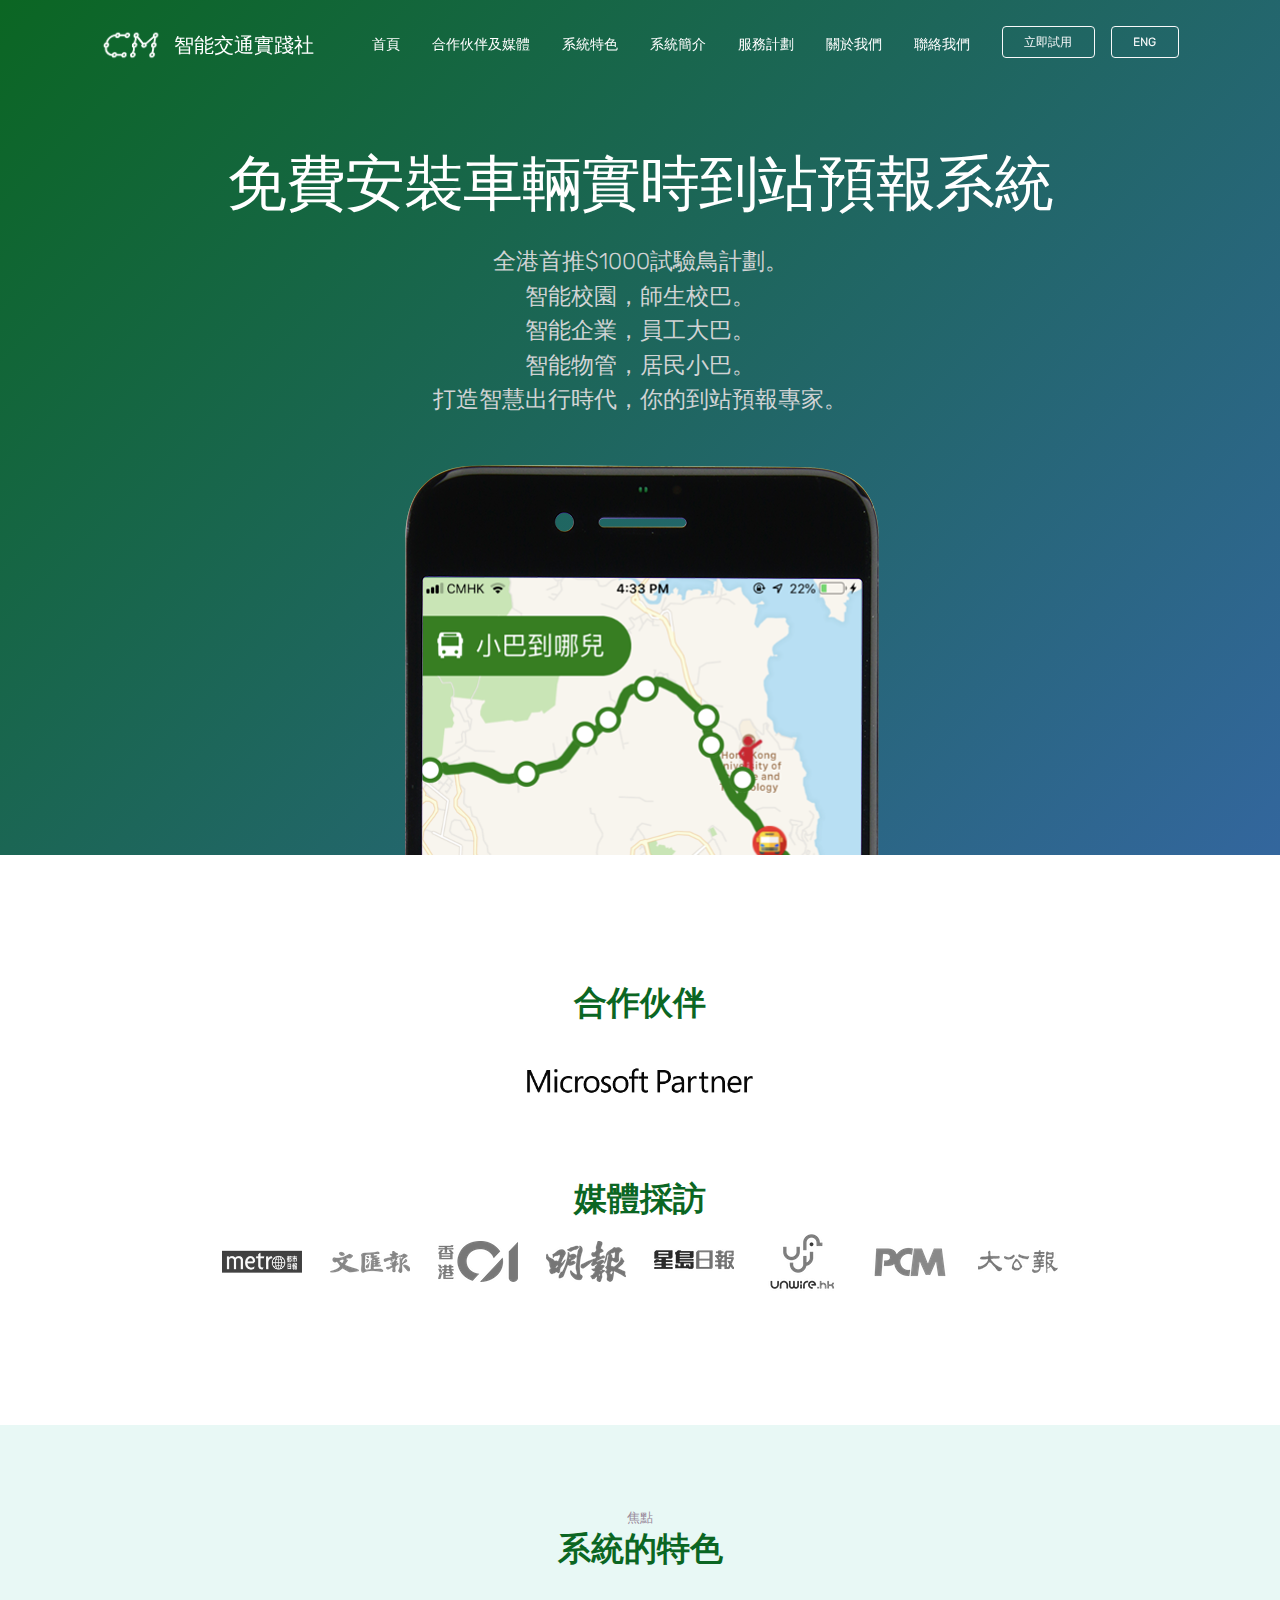
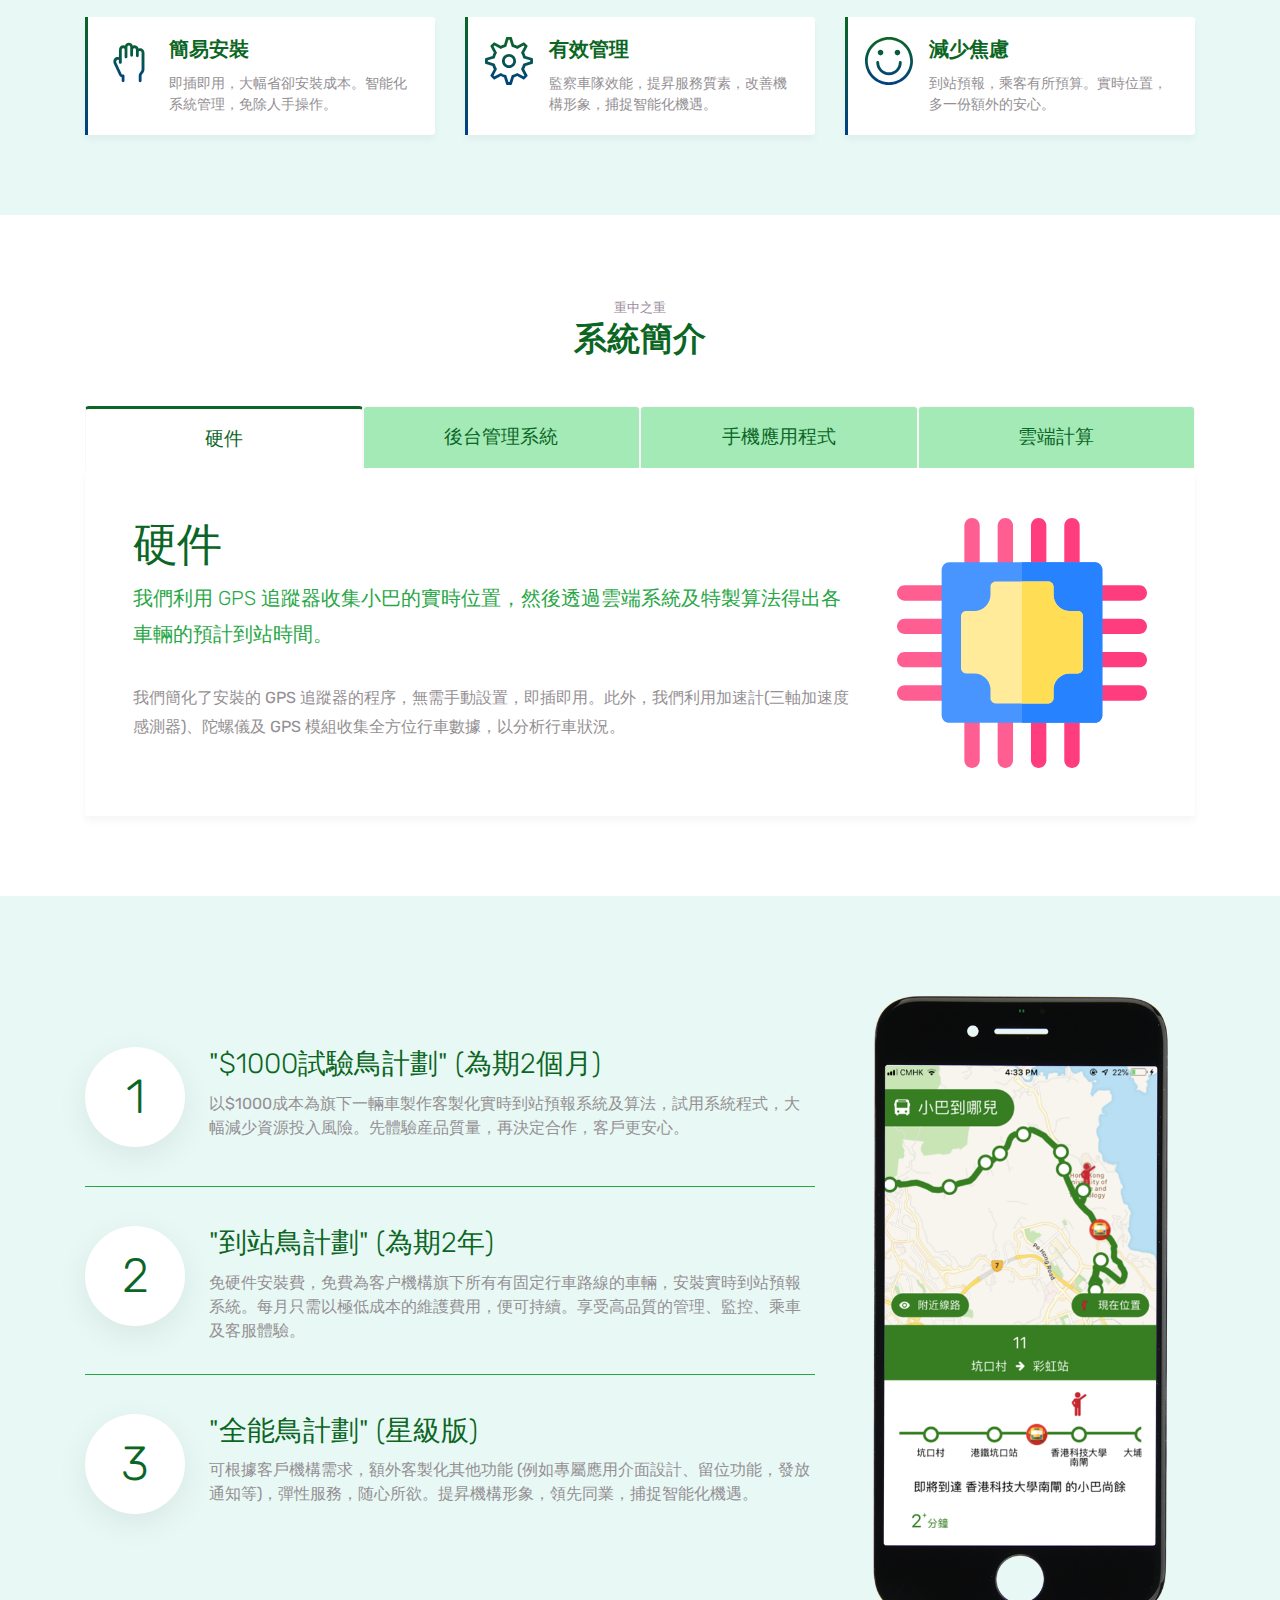
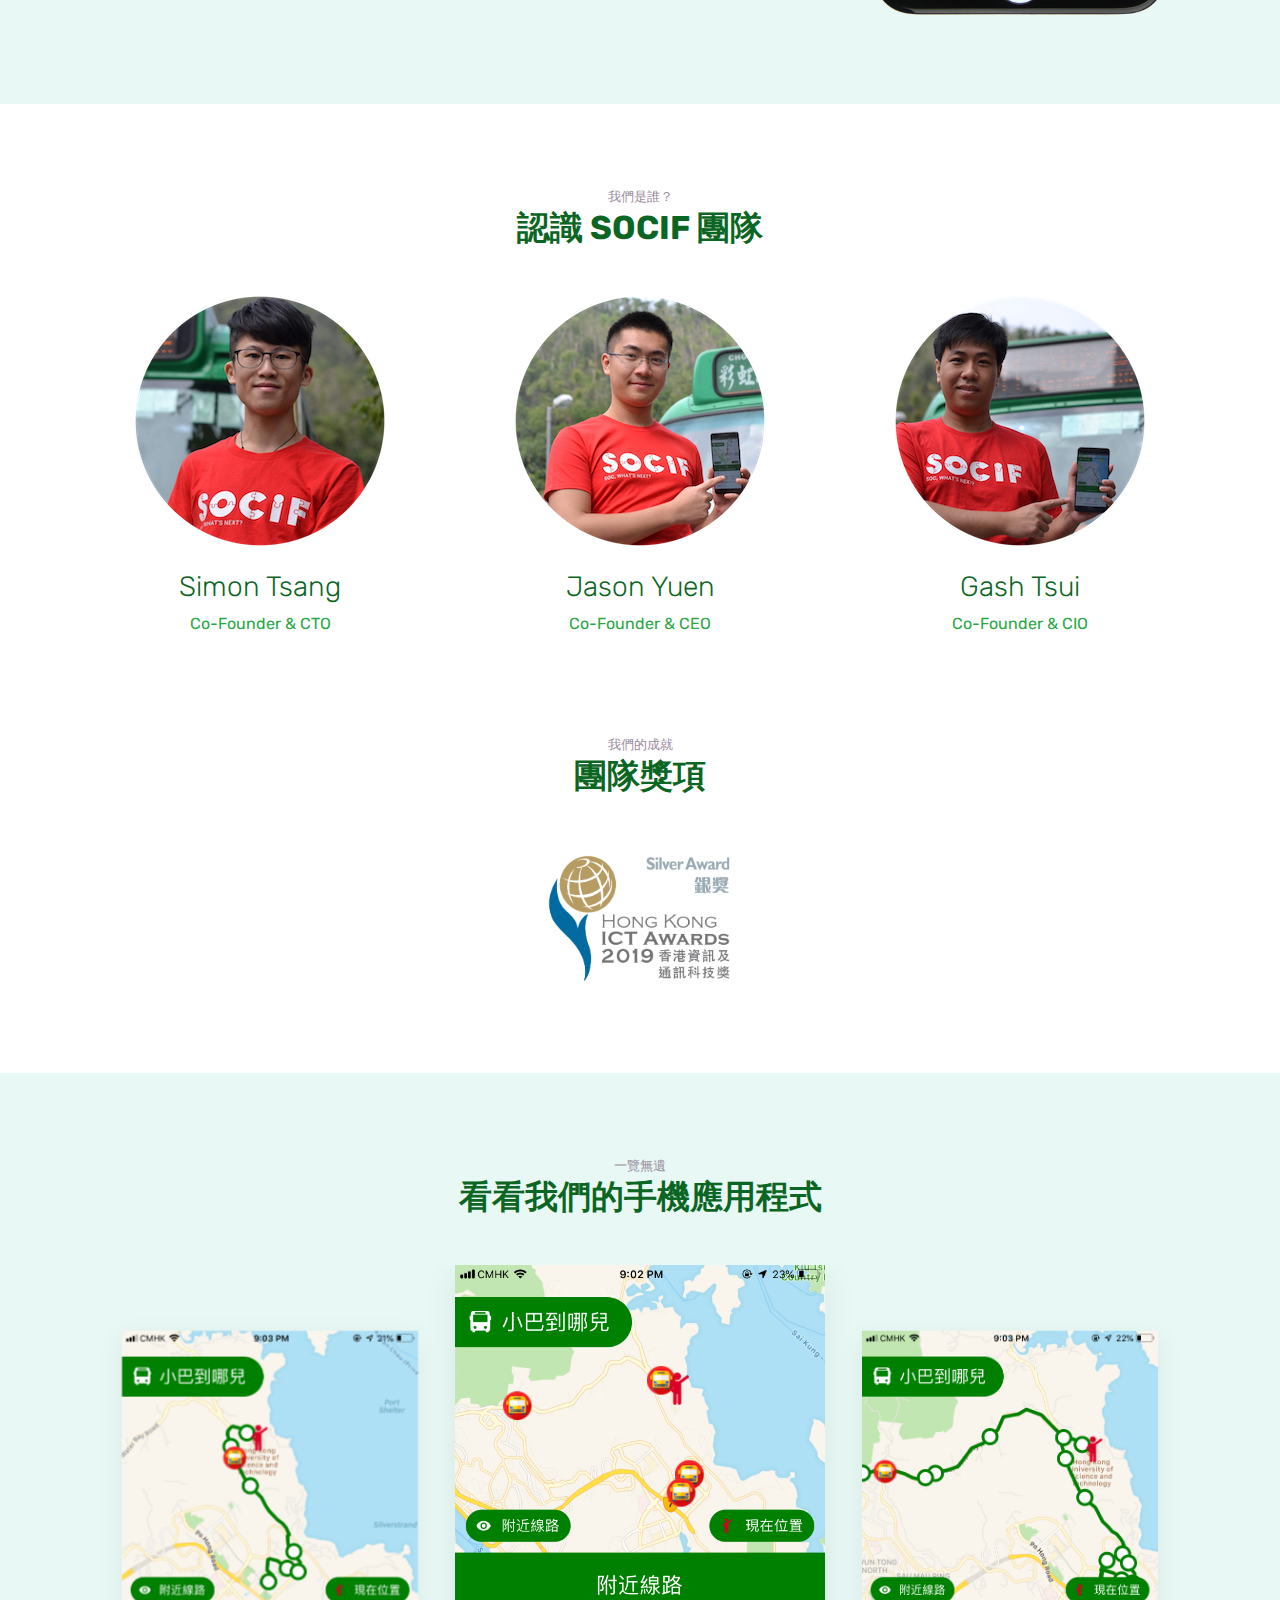
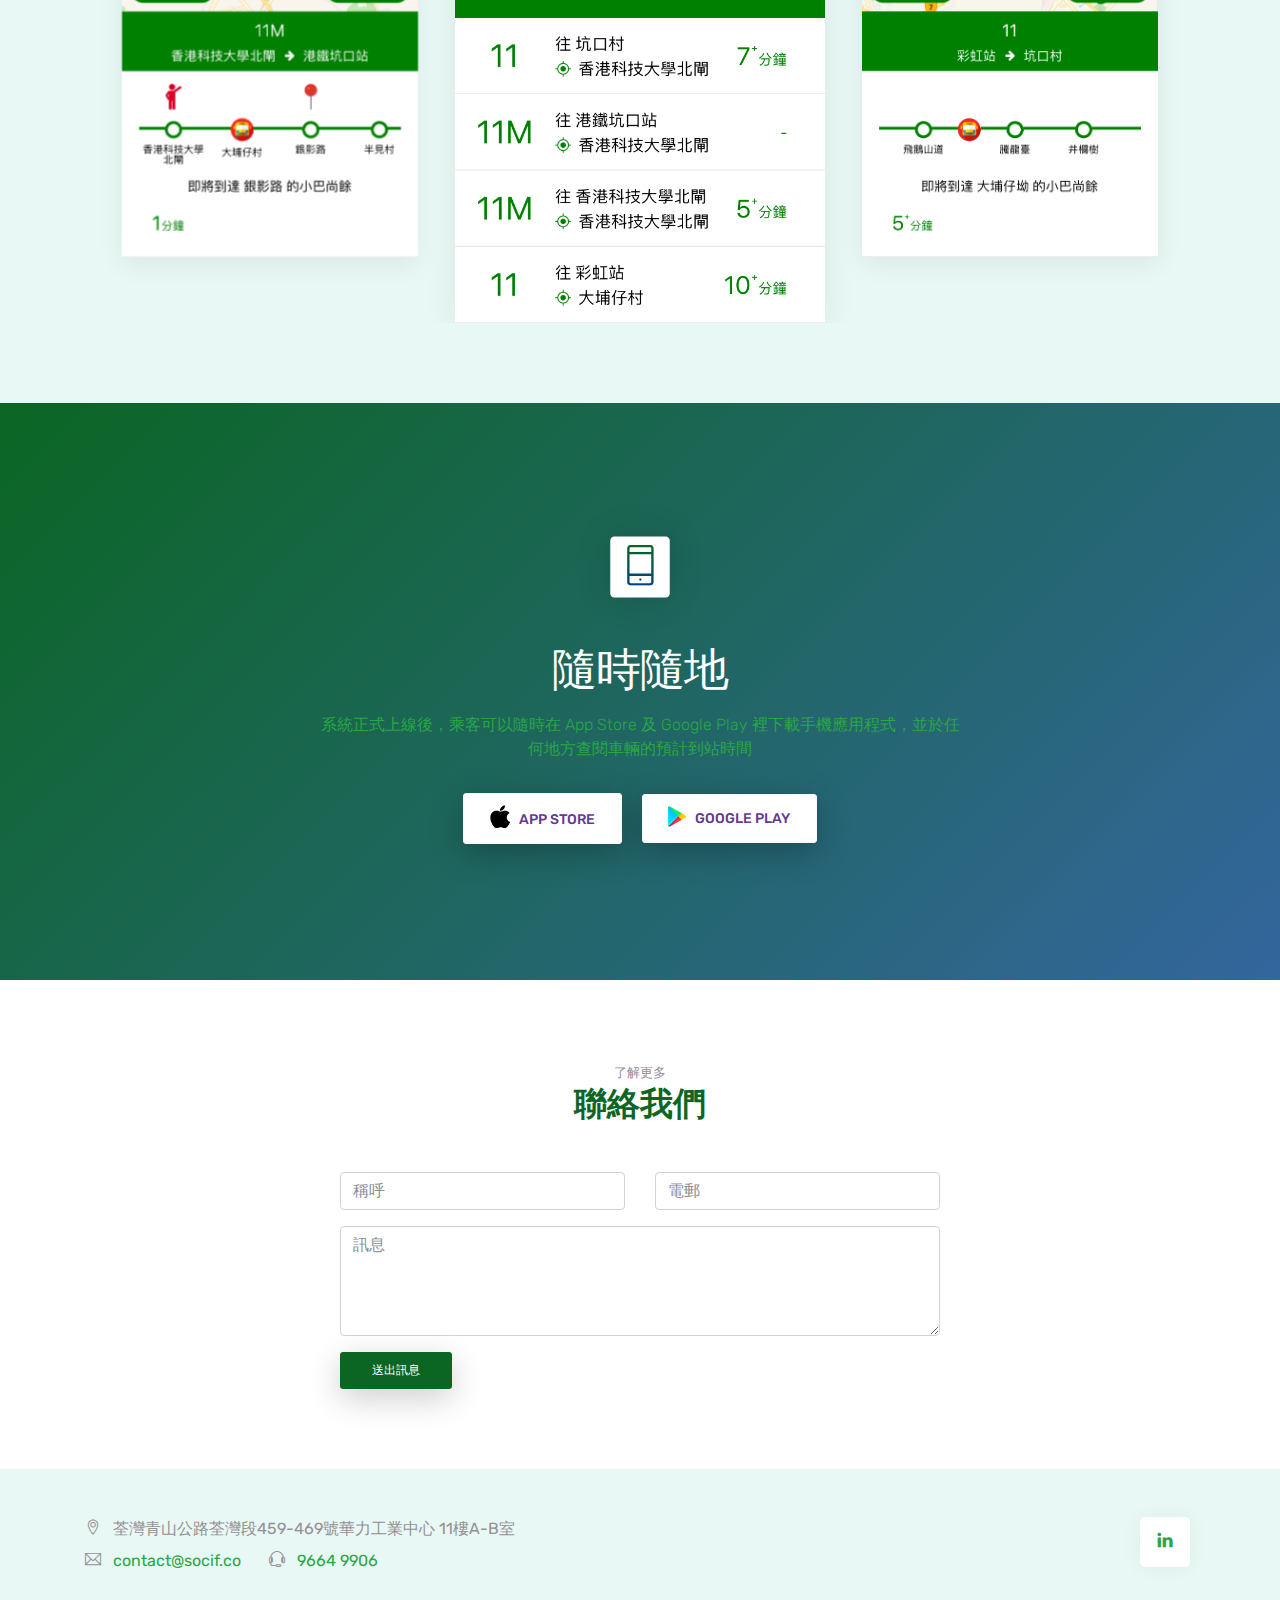
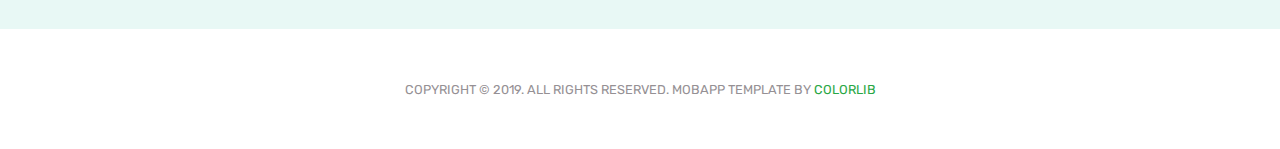
==== commit 9de60f78: "added ict award" ====
--- a/index.html
+++ b/index.html
@@ -337,6 +337,15 @@
                 <p class="text-primary">Co-Founder & CIO</p>
               </div>
             </div>
+
+            <div class="section-title" style="padding-top: 80px;">
+                <small>我們的成就</small>
+                <h3><b>團隊獎項</b></h3>
+            </div>
+
+            <div class="row" style="justify-content: center;">
+                <img src="images/silver.png" style="height: 150px;">
+            </div>
         </div>
 
     </div>
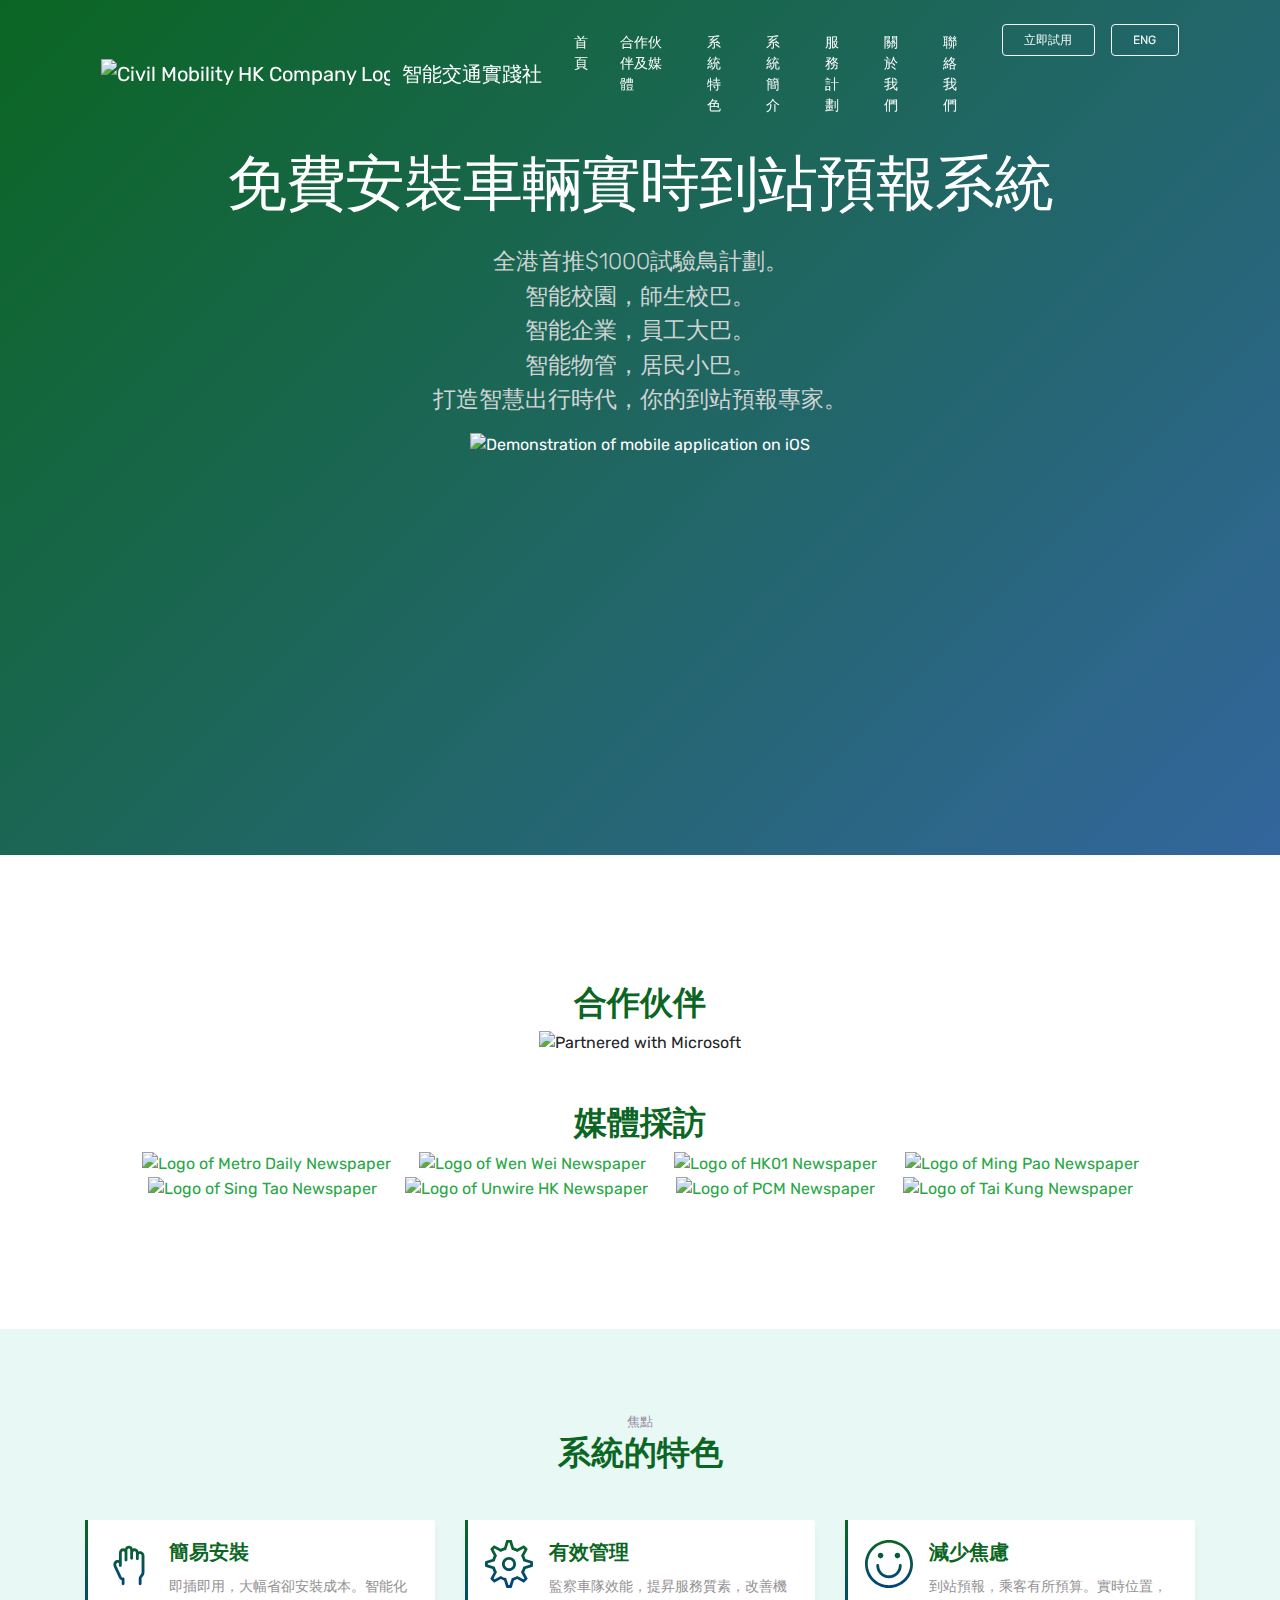
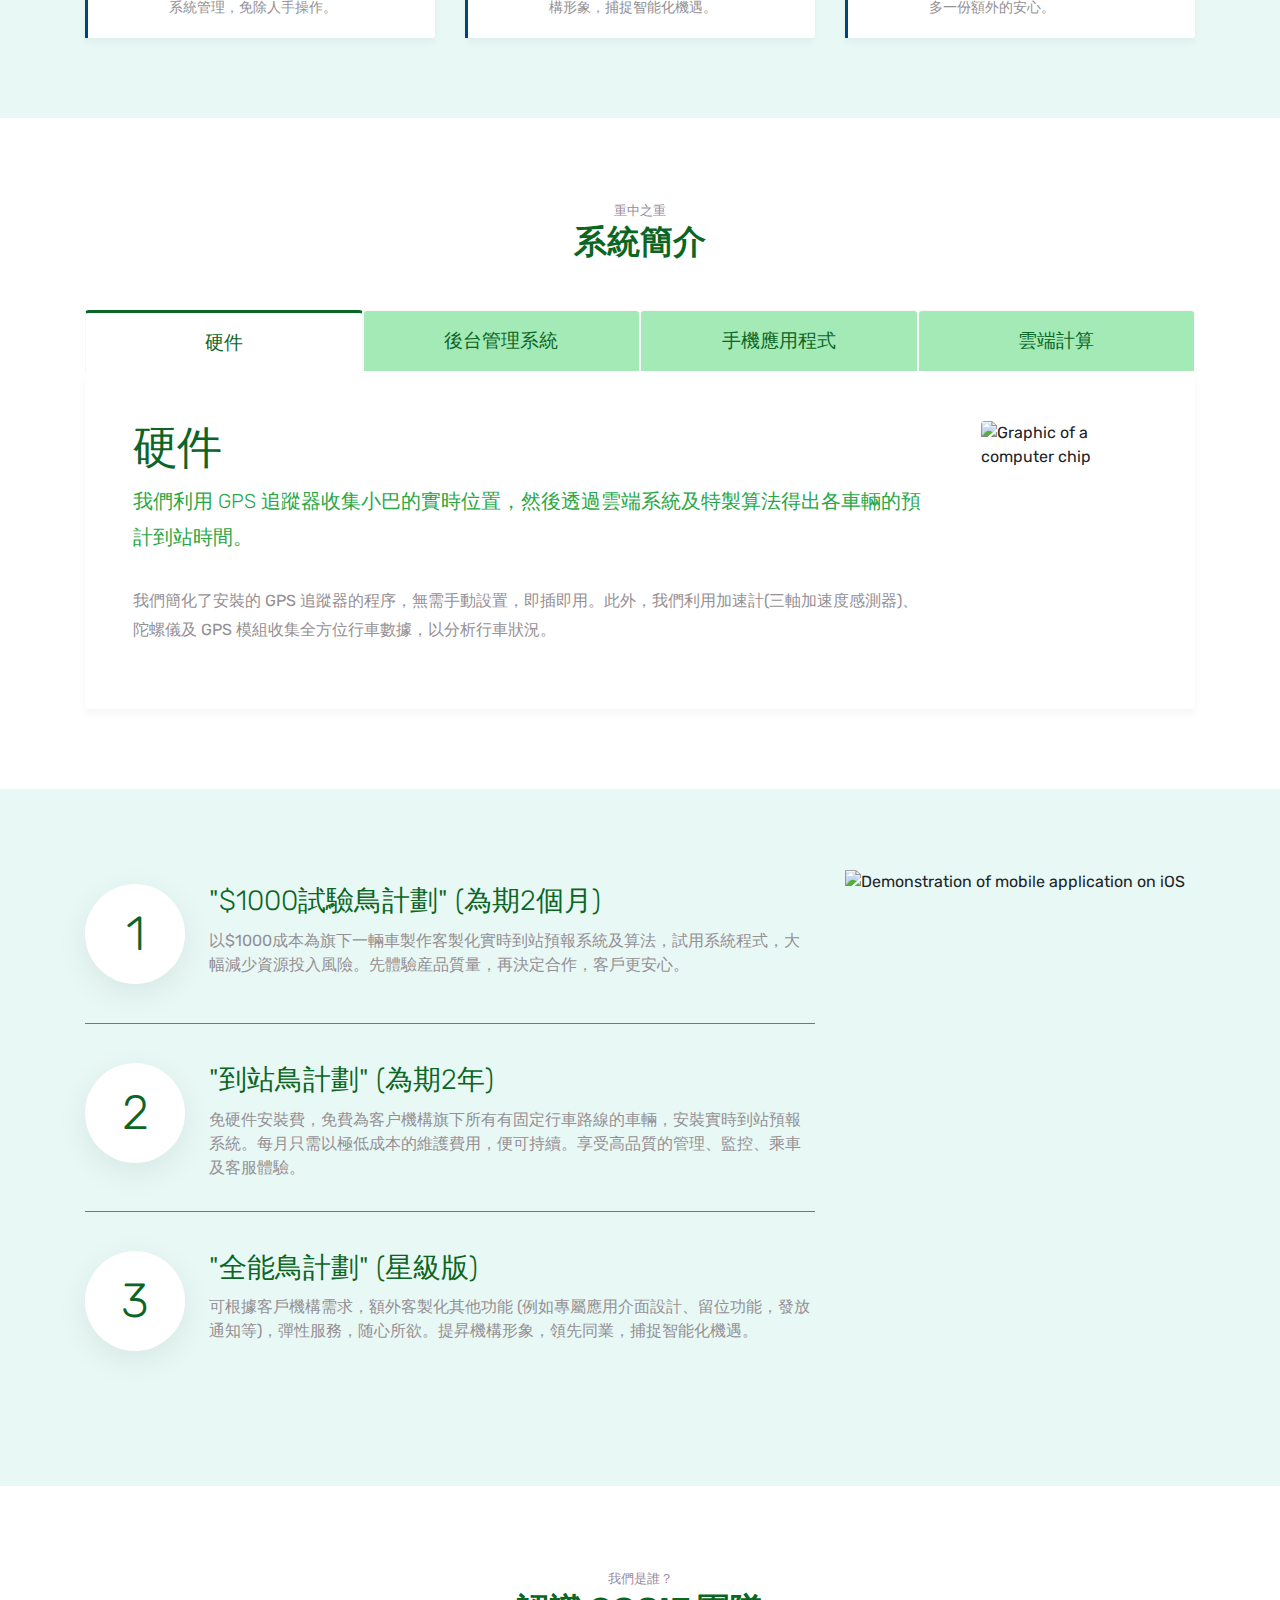
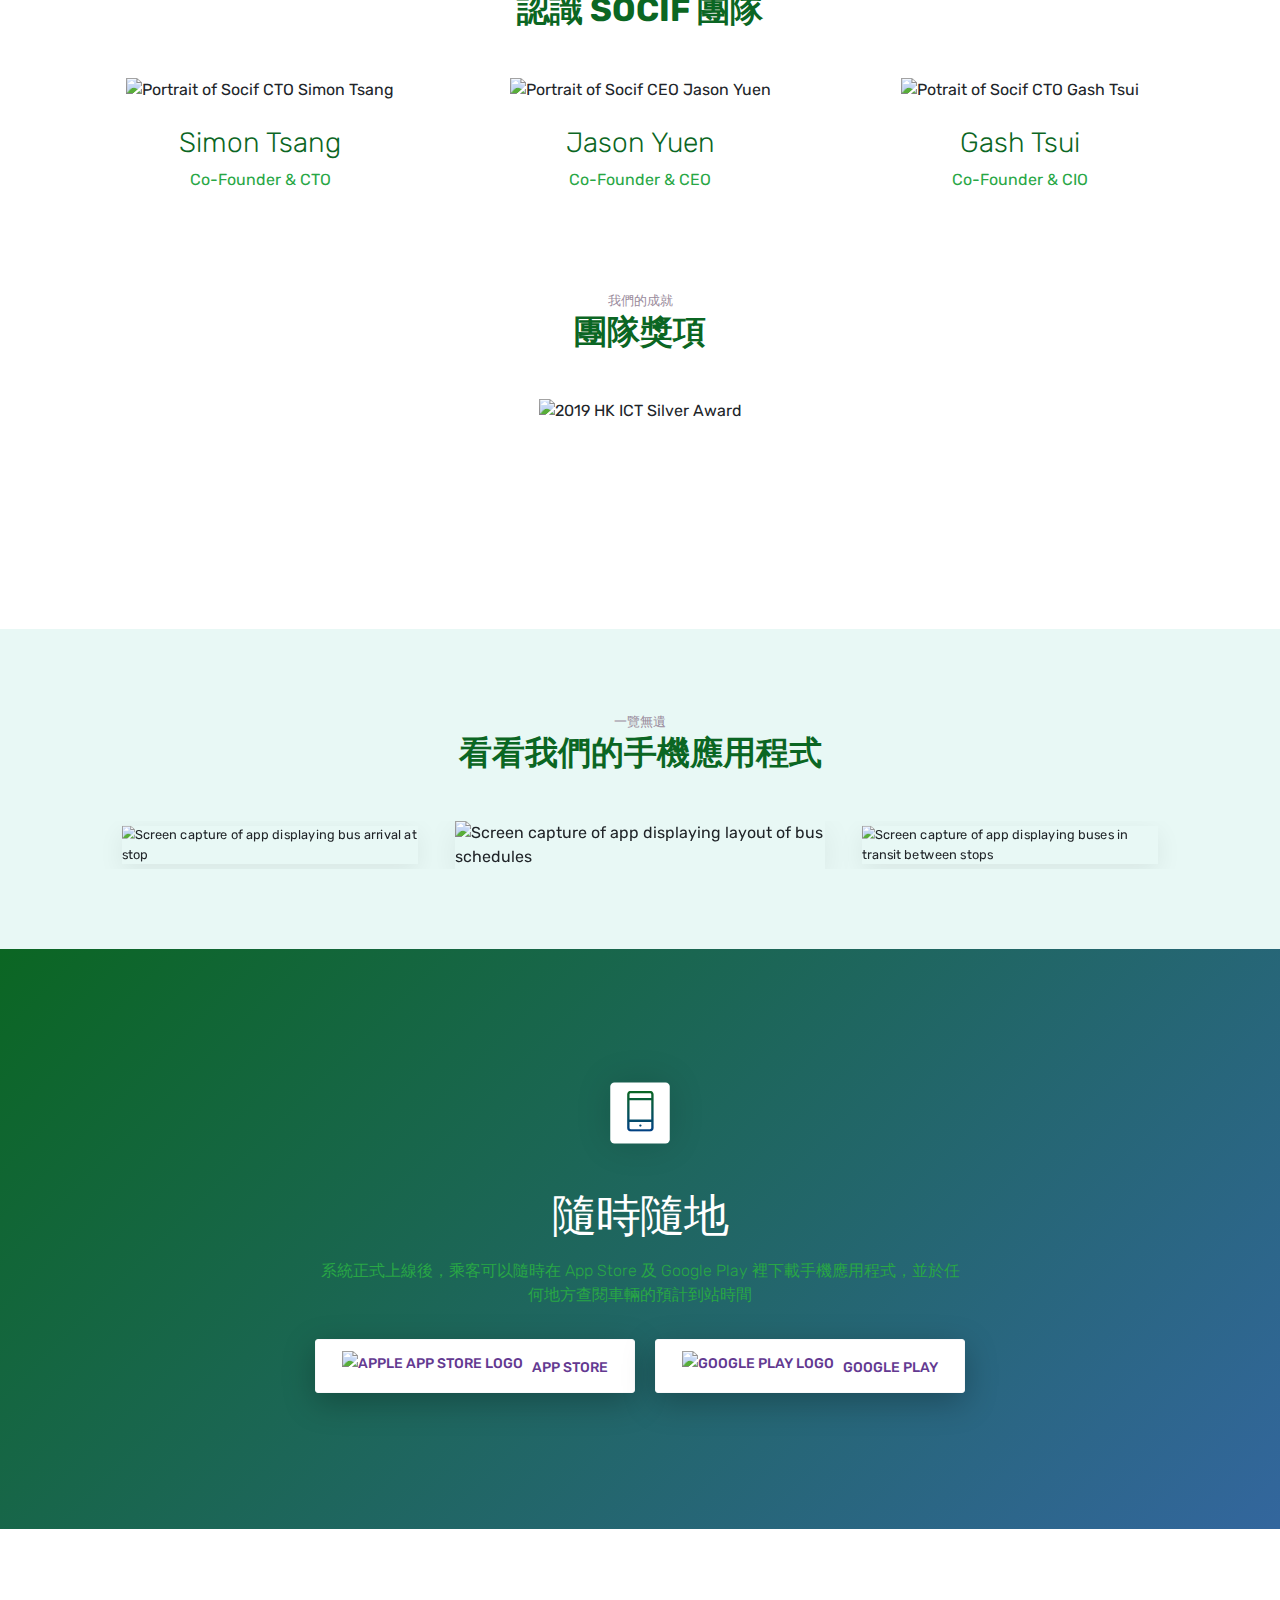
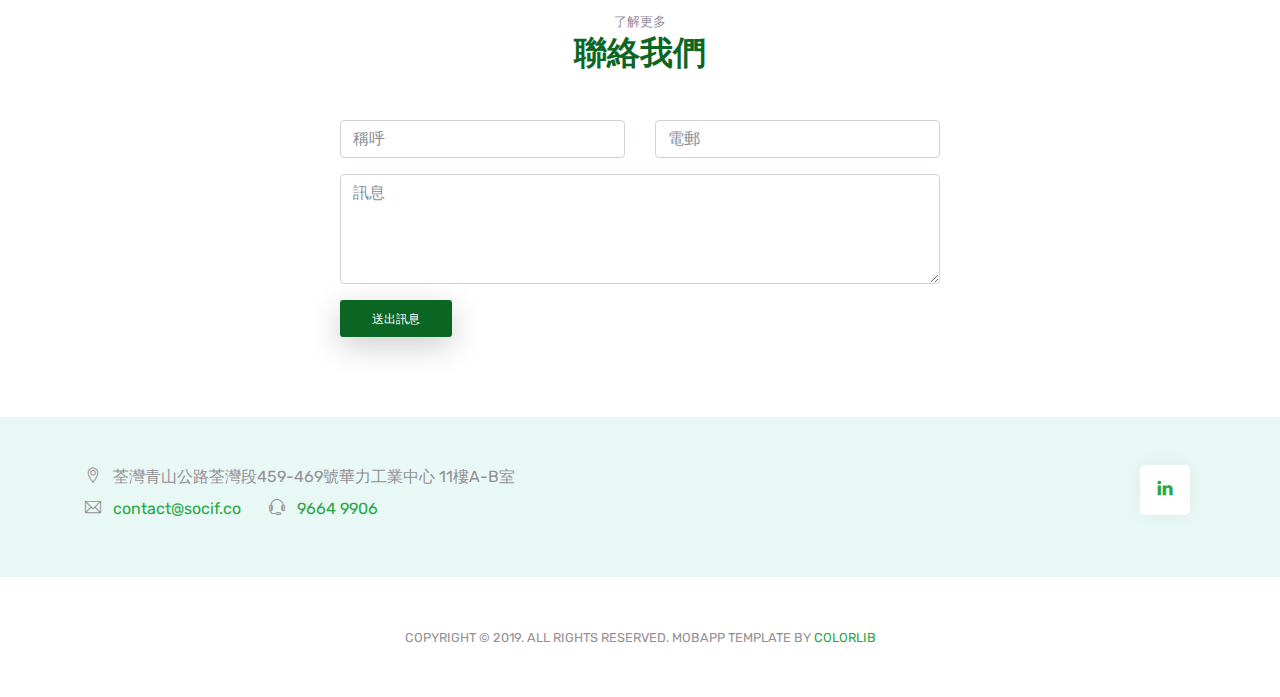
==== commit f9ad5db1: "Added meaningful img names + alt text" ====
--- a/index.html
+++ b/index.html
@@ -49,7 +49,7 @@
             <div class="row">
                 <div class="col-md-12">
                     <nav class="navbar navbar-dark navbar-expand-lg">
-                        <a class="navbar-brand brand" href="index.html"><img src="images/CM.png" class="img-fluid top-logo" alt="logo">智能交通實踐社</a> <button class="navbar-toggler" type="button" data-toggle="collapse" data-target="#navbar" aria-controls="navbar" aria-expanded="false" aria-label="Toggle navigation"> <span class="navbar-toggler-icon"></span> </button>
+                        <a class="navbar-brand brand" href="index.html"><img src="images/CivilMobility_Logo.png" class="img-fluid top-logo" alt="Civil Mobility HK Company Logo">智能交通實踐社</a> <button class="navbar-toggler" type="button" data-toggle="collapse" data-target="#navbar" aria-controls="navbar" aria-expanded="false" aria-label="Toggle navigation"> <span class="navbar-toggler-icon"></span> </button>
                         <div class="collapse navbar-collapse" id="navbar">
                             <ul class="navbar-nav ml-auto">
                                 <li class="nav-item"> <a class="nav-link" href="#home">首頁 <span class="sr-only">(現在)</span></a> </li>
@@ -75,28 +75,28 @@
             <h1>免費安裝車輛實時到站預報系統</h1>
             <p class="tagline">全港首推$1000試驗鳥計劃。<br>智能校園，師生校巴。<br>智能企業，員工大巴。<br>智能物管，居民小巴。<br>打造智慧出行時代，你的到站預報專家。</p>
         </div>
-        <div class="img-holder mt-3"><img src="images/app_iphone8.png" alt="phone" class="img-fluid"></div>
+        <div class="img-holder mt-3"><img src="images/AppDemo_iphone8.png" alt="Demonstration of mobile application on iOS" class="img-fluid"></div>
     </header>
 
     <div class="section" id="partners">
       <div class="client-logos my-5">
           <div class="container text-center">
             <h3><b>合作伙伴</b></h3>
-            <img src="images/ms.png" class="img-fluid partner-logo">
+            <img src="images/Microsoft_Partner_Logo.png" alt="Partnered with Microsoft" class="img-fluid partner-logo">
           </div>
       </div>
 
       <div class="client-logos my-5">
           <div class="container text-center">
               <h3><b>媒體採訪</b></h3>
-              <a href="https://goo.gl/96CsMj" target="_blank"><img src="images/Metro Daily.jpg" class="img-fluid media-logo"></a>
-              <a href="https://goo.gl/HPsyTy" target="_blank"><img src="images/Wen Wei.png" class="img-fluid  media-logo"></a>
-              <a href="https://goo.gl/HXSDMa" target="_blank"><img src="images/HK01.png" class="img-fluid  media-logo"></a>
-              <a href="https://goo.gl/Ue9NbQ" target="_blank"><img src="images/Ming Pao.png" class="img-fluid  media-logo"></a>
-              <a href="https://goo.gl/F2KP4K" target="_blank"><img src="images/Sing Tao(2).png" class="img-fluid  media-logo"></a>
-              <a href="https://unwire.pro/2018/12/10/minibus-app/startups/" target="_blank"><img src="images/unwirehk(2).png" class="img-fluid  media-logo"></a>
-              <a href="https://www.pcmarket.com.hk/2019/01/09/智能交通實踐社-開發小巴實時到站系統/" target="_blank"><img src="images/PCM.png" class="img-fluid  media-logo"></a>
-              <a href="https://goo.gl/WW5Xbx" target="_blank"><img src="images/Tai Kung.png" class="img-fluid  media-logo"></a>
+              <a href="https://goo.gl/96CsMj" target="_blank"><img src="images/MetroDaily_Newspaper.jpg" alt="Logo of Metro Daily Newspaper" class="img-fluid media-logo"></a>
+              <a href="https://goo.gl/HPsyTy" target="_blank"><img src="images/WenWei_Newspaper.png" alt="Logo of Wen Wei Newspaper" class="img-fluid  media-logo"></a>
+              <a href="https://goo.gl/HXSDMa" target="_blank"><img src="images/HK01_Newspaper.png" alt="Logo of HK01 Newspaper" class="img-fluid  media-logo"></a>
+              <a href="https://goo.gl/Ue9NbQ" target="_blank"><img src="images/MingPao_Newspaper.png" alt="Logo of Ming Pao Newspaper" class="img-fluid  media-logo"></a>
+              <a href="https://goo.gl/F2KP4K" target="_blank"><img src="images/SingTao_Newspaper.png" alt="Logo of Sing Tao Newspaper" class="img-fluid  media-logo"></a>
+              <a href="https://unwire.pro/2018/12/10/minibus-app/startups/" target="_blank"><img src="images/unwirehk_Newspaper.png" alt="Logo of Unwire HK Newspaper" class="img-fluid  media-logo"></a>
+              <a href="https://www.pcmarket.com.hk/2019/01/09/智能交通實踐社-開發小巴實時到站系統/" target="_blank"><img src="images/PCM_Newspaper.png" alt="Logo of PCM Newspaper" class="img-fluid  media-logo"></a>
+              <a href="https://goo.gl/WW5Xbx" target="_blank"><img src="images/TaiKung_Newspaper.png" alt="Logo of Tai Kung Newspaper" class="img-fluid  media-logo"></a>
           </div>
       </div>
     </div>
@@ -209,7 +209,7 @@
                             <p class="lead">我們利用 GPS 追蹤器收集小巴的實時位置，然後透過雲端系統及特製算法得出各車輛的預計到站時間。</p>
                             <p>我們簡化了安裝的 GPS 追蹤器的程序，無需手動設置，即插即用。此外，我們利用加速計(三軸加速度感測器)、陀螺儀及 GPS 模組收集全方位行車數據，以分析行車狀況。</p>
                         </div>
-                        <img src="images/hardware.svg" alt="graphic" class="img-fluid rounded align-self-start ml-lg-5 mb-5 mb-lg-0 intro-logo">
+                        <img src="images/computerchip_graphic.svg" alt="Graphic of a computer chip" class="img-fluid rounded align-self-start ml-lg-5 mb-5 mb-lg-0 intro-logo">
                     </div>
                 </div>
                 <div class="tab-pane fade" id="dashboard">
@@ -219,12 +219,12 @@
                             <p class="lead">客户機構可透過後台管理系統，監察車隊表現、還原行車紀錄、檢視各類營運數據等。</p>
                             <p>我們會為客户機構訂制專屬後台模式，實行隨時監察及檢視。客户更可據此優化車隊編制，靈活調配，提昇營運效率，並降低成本。</p>
                         </div>
-                        <img src="images/dashboard.svg" alt="graphic" class="img-fluid rounded align-self-start ml-lg-5 mb-5 mb-lg-0 intro-logo">
+                        <img src="images/AnalyticsDashBoard_graphic.svg" alt="Graphic of analytics dashboard" class="img-fluid rounded align-self-start ml-lg-5 mb-5 mb-lg-0 intro-logo">
                     </div>
                 </div>
                 <div class="tab-pane fade" id="mobile-app">
                     <div class="d-flex flex-column flex-lg-row">
-                        <img src="images/graphic.png" alt="graphic" class="img-fluid rounded align-self-start mr-lg-5 mb-5 mb-lg-0 intro-logo">
+                        <img src="images/smartphone_graphic.png" alt="Graphic of smartphone" class="img-fluid rounded align-self-start mr-lg-5 mb-5 mb-lg-0 intro-logo">
                         <div>
 
                             <h2>手機應用程式</h2>
@@ -235,7 +235,7 @@
                 </div>
                 <div class="tab-pane fade" id="cloud">
                     <div class="d-flex flex-column flex-lg-row">
-                        <img src="images/azure.png" alt="graphic" class="img-fluid rounded align-self-start mr-lg-5 mb-5 mb-lg-0 intro-logo">
+                        <img src="images/MicrosoftAzure_Logo.png" alt="Logo of Microsoft Azure" class="img-fluid rounded align-self-start mr-lg-5 mb-5 mb-lg-0 intro-logo">
                         <div>
                             <h2>雲端計算</h2>
                             <p class="lead">系統獲取車輛的實時位置後，將會計算出車輛的預計到站時間並透過手機應用程式向用戶展示。</p>
@@ -302,7 +302,7 @@
                     </ul>
                 </div>
                 <div class="col-md-4">
-                    <img src="images/app_iphone8.png" alt="iphone" class="img-fluid">
+                    <img src="images/AppDemo_iphone8.png" alt="Demonstration of mobile application on iOS" class="img-fluid">
                 </div>
 
             </div>
@@ -322,17 +322,17 @@
 
             <div class="row">
               <div class="col-md-4 bio">
-                <img src="images/simon.png" alt="client" class="client-img">
+                <img src="images/CTO_SimonTsang.png" alt="Portrait of Socif CTO Simon Tsang" class="client-img">
                 <h5 class="mt-4 mb-2">Simon Tsang</h5>
                 <p class="text-primary">Co-Founder & CTO</p>
               </div>
               <div class="col-md-4 bio">
-                <img src="images/jason.png" alt="client" class="client-img">
+                <img src="images/CEO_JasonYuen.png" alt="Portrait of Socif CEO Jason Yuen" class="client-img">
                 <h5 class="mt-4 mb-2">Jason Yuen</h5>
                 <p class="text-primary">Co-Founder & CEO</p>
               </div>
               <div class="col-md-4 bio">
-                <img src="images/gash.png" alt="client" class="client-img">
+                <img src="images/CTO_GashTsui.png" alt="Potrait of Socif CTO Gash Tsui" class="client-img">
                 <h5 class="mt-4 mb-2">Gash Tsui</h5>
                 <p class="text-primary">Co-Founder & CIO</p>
               </div>
@@ -344,7 +344,7 @@
             </div>
 
             <div class="row" style="justify-content: center;">
-                <img src="images/silver.png" style="height: 150px;">
+                <img src="images/HKICT_SilverAward.png" Alt="2019 HK ICT Silver Award" style="height: 150px;">
             </div>
         </div>
 
@@ -360,9 +360,9 @@
             </div>
 
             <div class="img-gallery owl-carousel owl-theme">
-                <img src="images/screencap1.PNG" alt="image">
-                <img src="images/screencap2.PNG" alt="image">
-                <img src="images/screencap3.PNG" alt="image">
+                <img src="images/AppDemo_BusSchedule.PNG" alt="Screen capture of app displaying layout of bus schedules">
+                <img src="images/AppDemo_BusArriving.PNG" alt="Screen capture of app displaying buses in transit between stops">
+                <img src="images/AppDemo_BusArrival.PNG" alt="Screen capture of app displaying bus arrival at stop">
             </div>
 
         </div>
@@ -379,8 +379,8 @@
                 <p class="tagline">系統正式上線後，乘客可以隨時在 App Store 及 Google Play 裡下載手機應用程式，並於任何地方查閱車輛的預計到站時間</p>
                 <div class="my-4">
 
-                    <a href="#" class="btn btn-light"><img src="images/appleicon.png" alt="icon"> App Store</a>
-                    <a href="#" class="btn btn-light"><img src="images/playicon.png" alt="icon"> Google play</a>
+                    <a href="#" class="btn btn-light"><img src="images/AppleAppStore_logo.png" alt="Apple App Store Logo"> App Store</a>
+                    <a href="#" class="btn btn-light"><img src="images/GooglePlay_Logo.png" alt="Google Play Logo"> Google play</a>
                 </div>
             </div>
         </div>
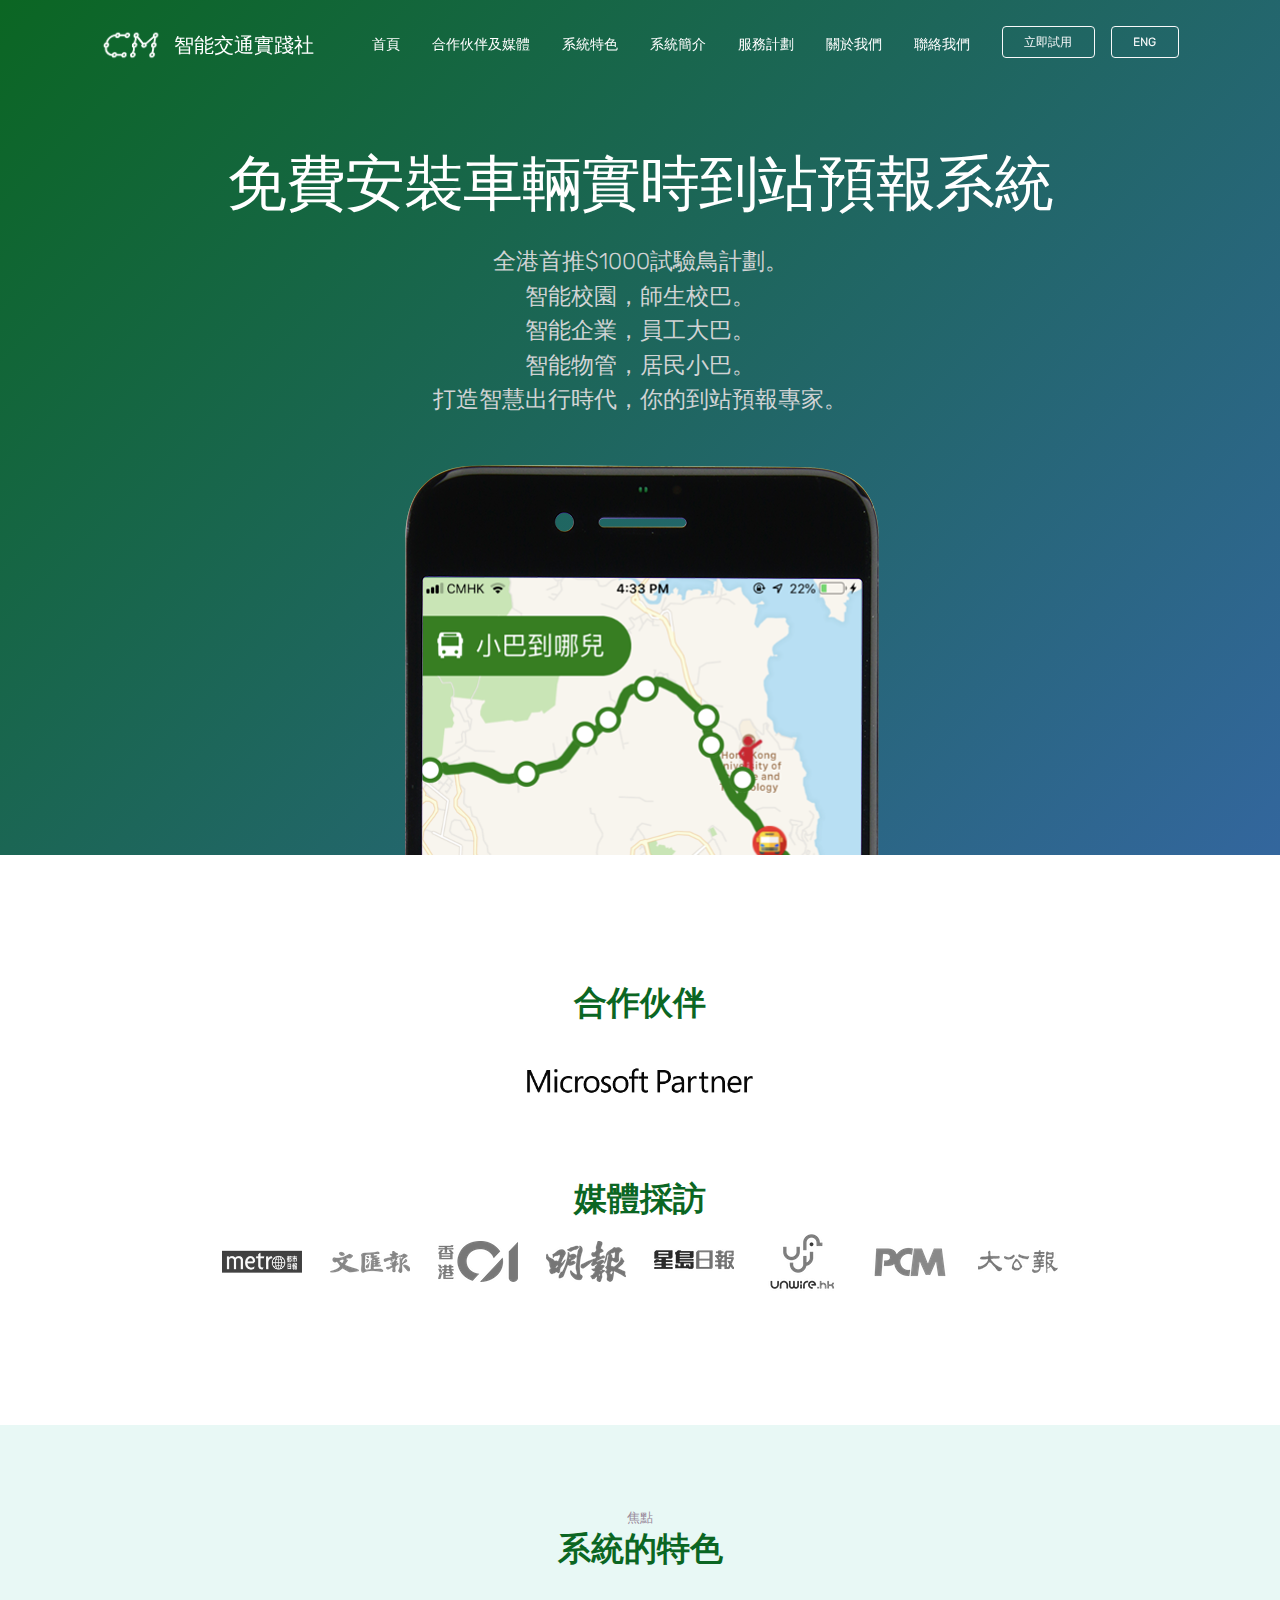
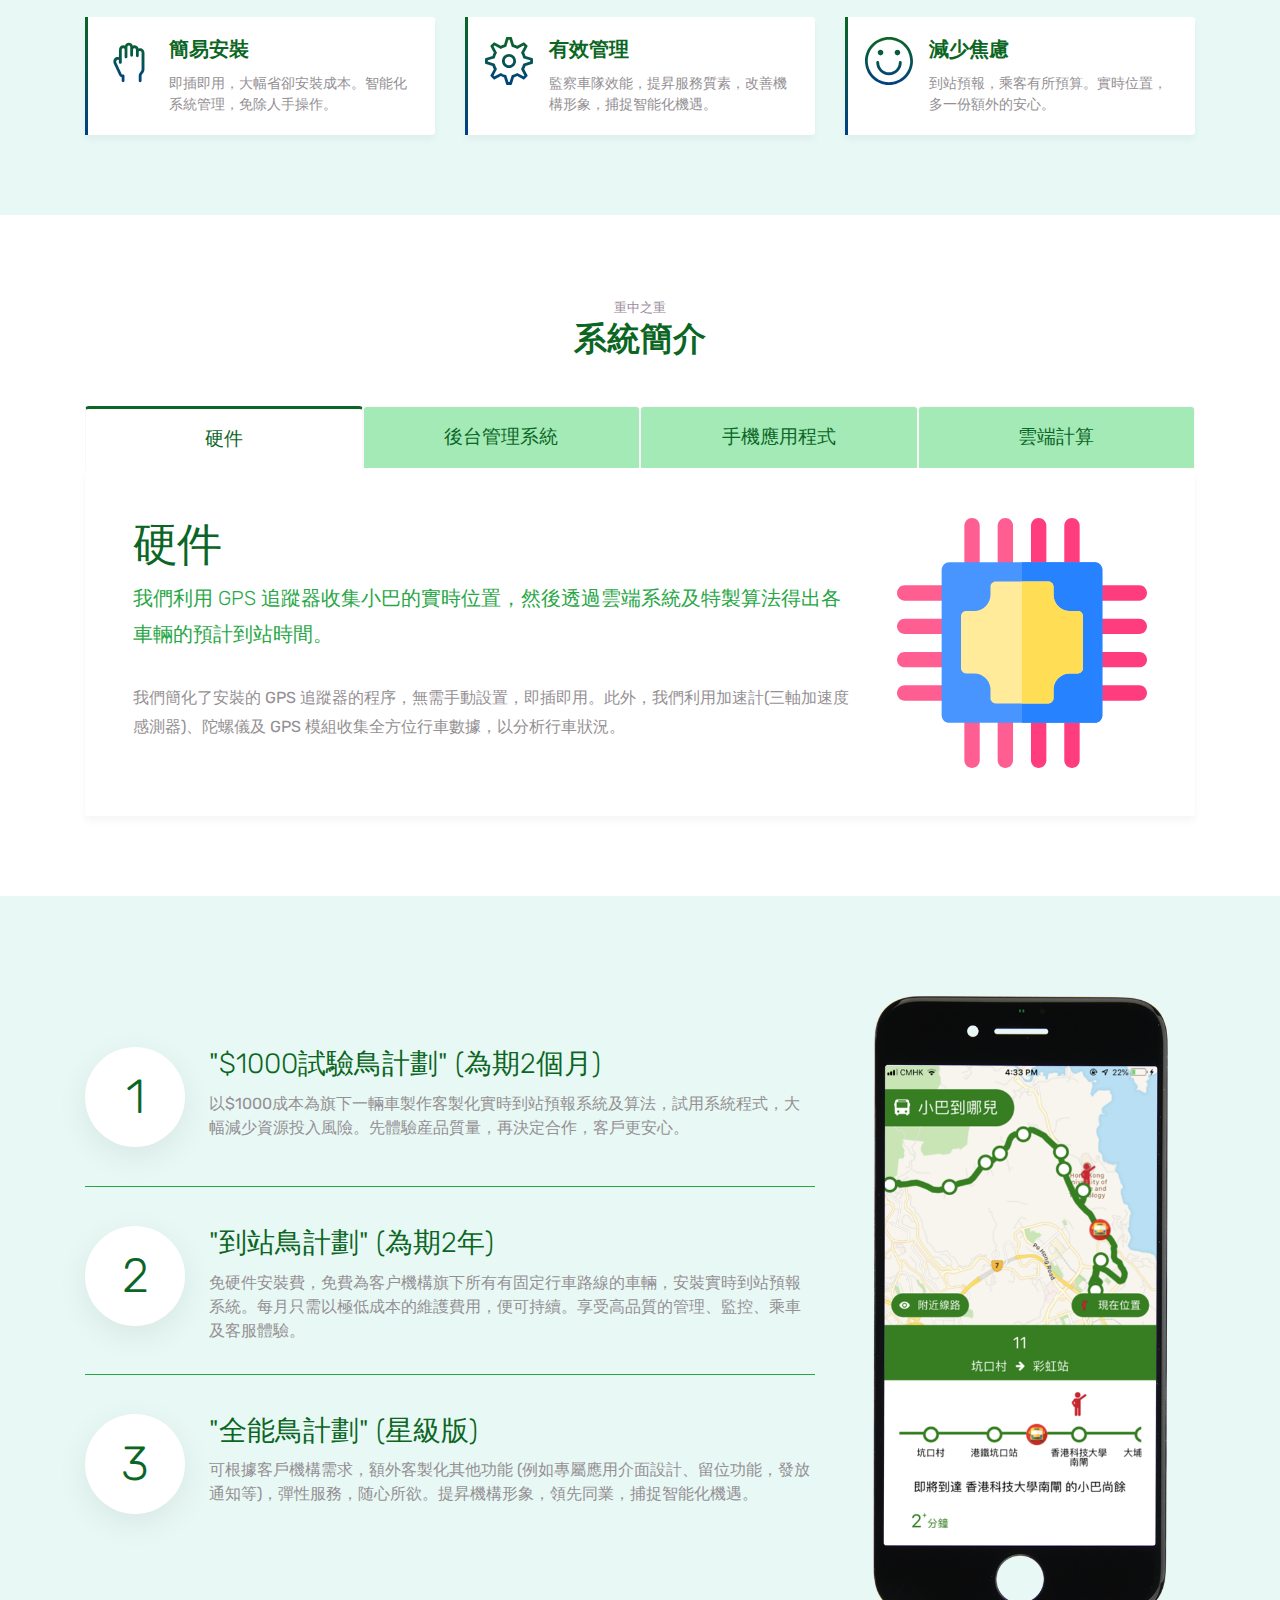
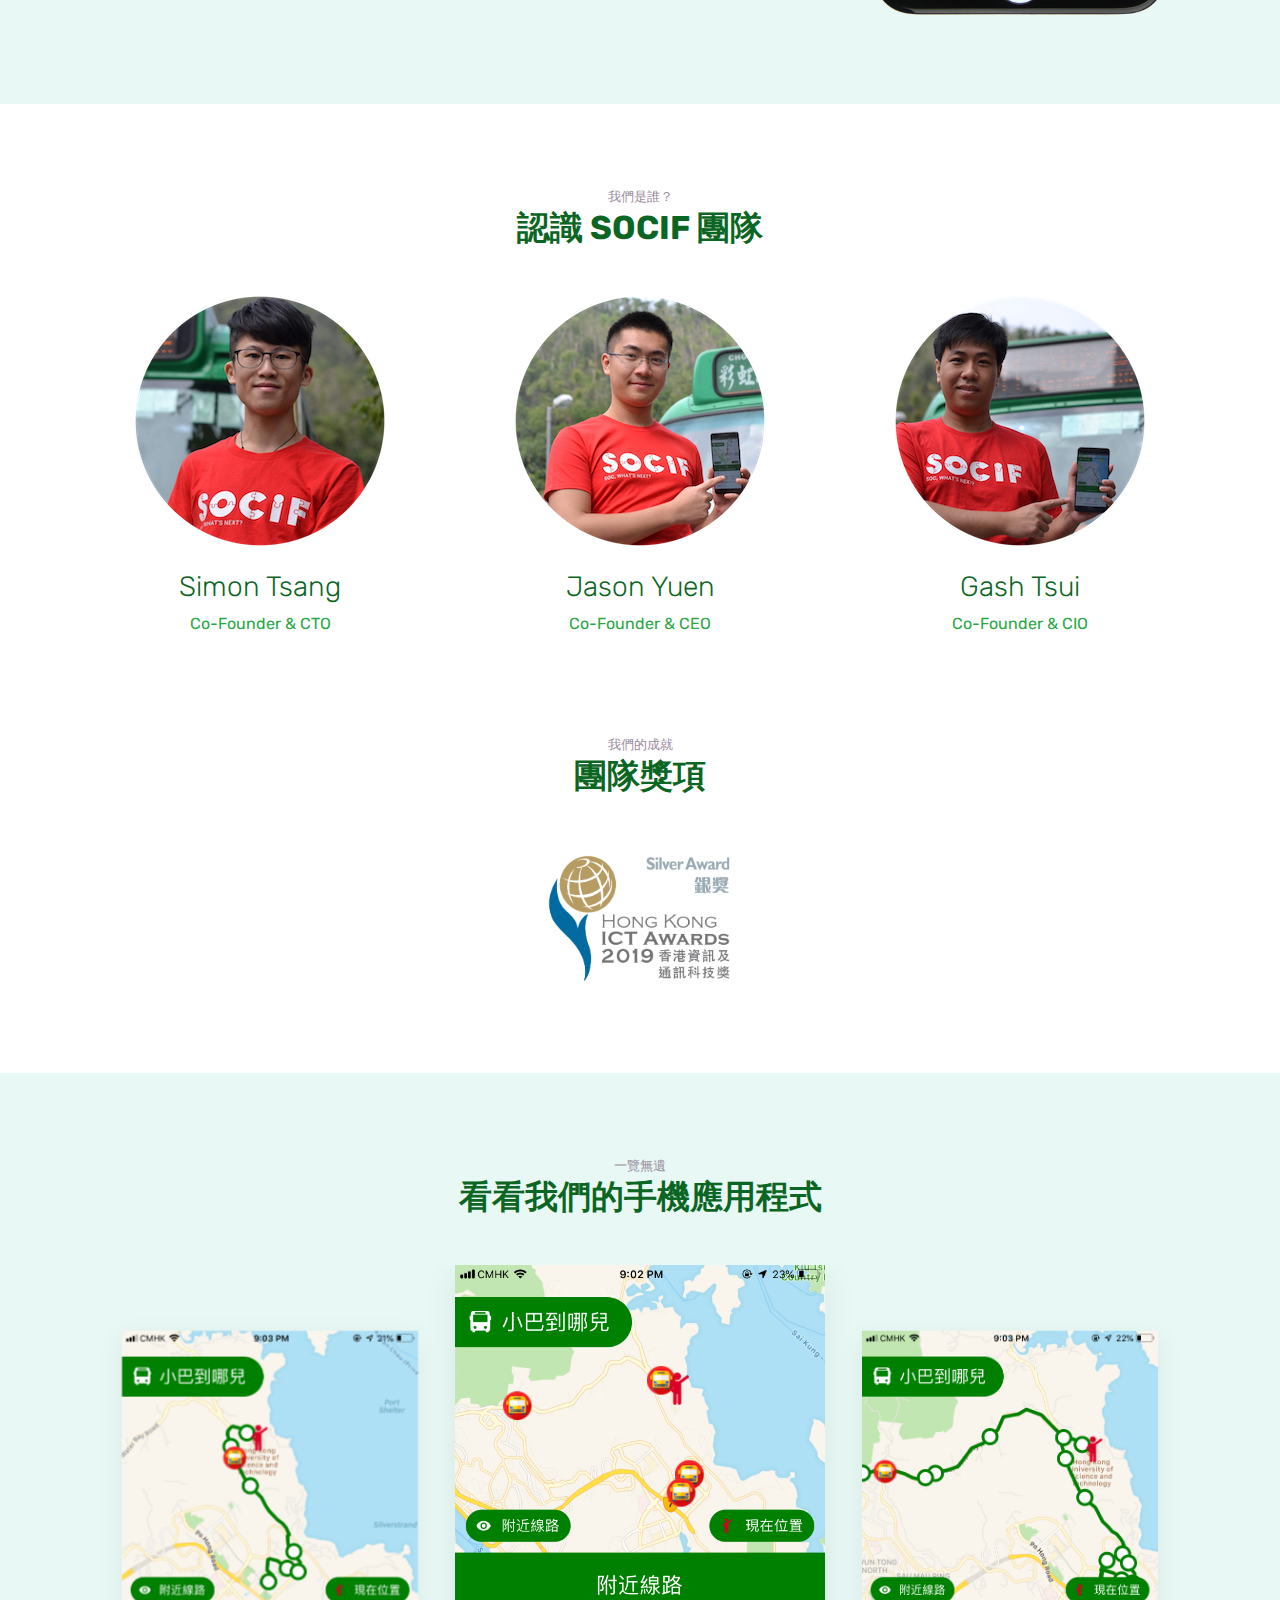
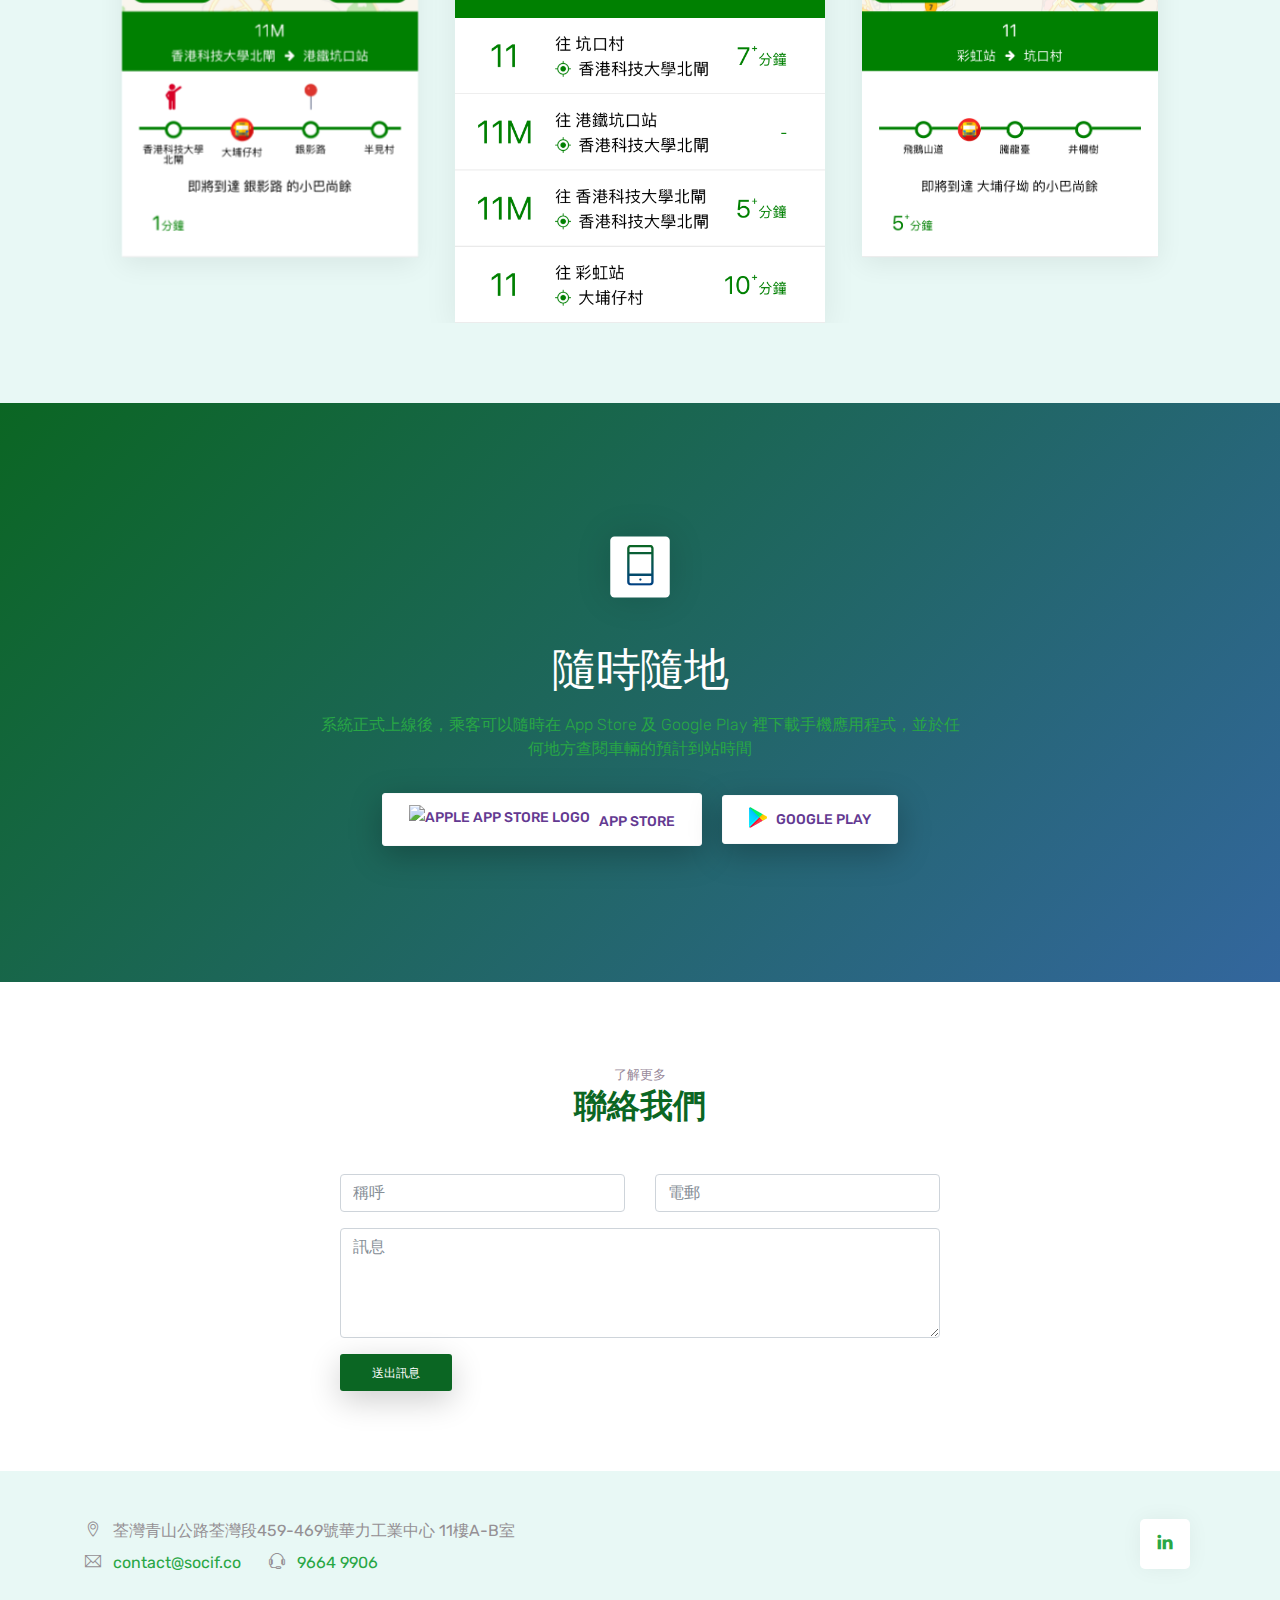
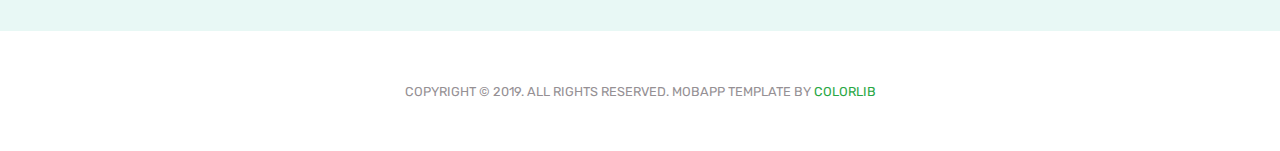
==== commit 1733f865: "Apple store change" ====
--- a/index.html
+++ b/index.html
@@ -379,7 +379,7 @@
                 <p class="tagline">系統正式上線後，乘客可以隨時在 App Store 及 Google Play 裡下載手機應用程式，並於任何地方查閱車輛的預計到站時間</p>
                 <div class="my-4">
 
-                    <a href="#" class="btn btn-light"><img src="images/AppleAppStore_logo.png" alt="Apple App Store Logo"> App Store</a>
+                    <a href="#" class="btn btn-light"><img src="images/Applestore_Logo.png" alt="Apple App Store Logo"> App Store</a>
                     <a href="#" class="btn btn-light"><img src="images/GooglePlay_Logo.png" alt="Google Play Logo"> Google play</a>
                 </div>
             </div>
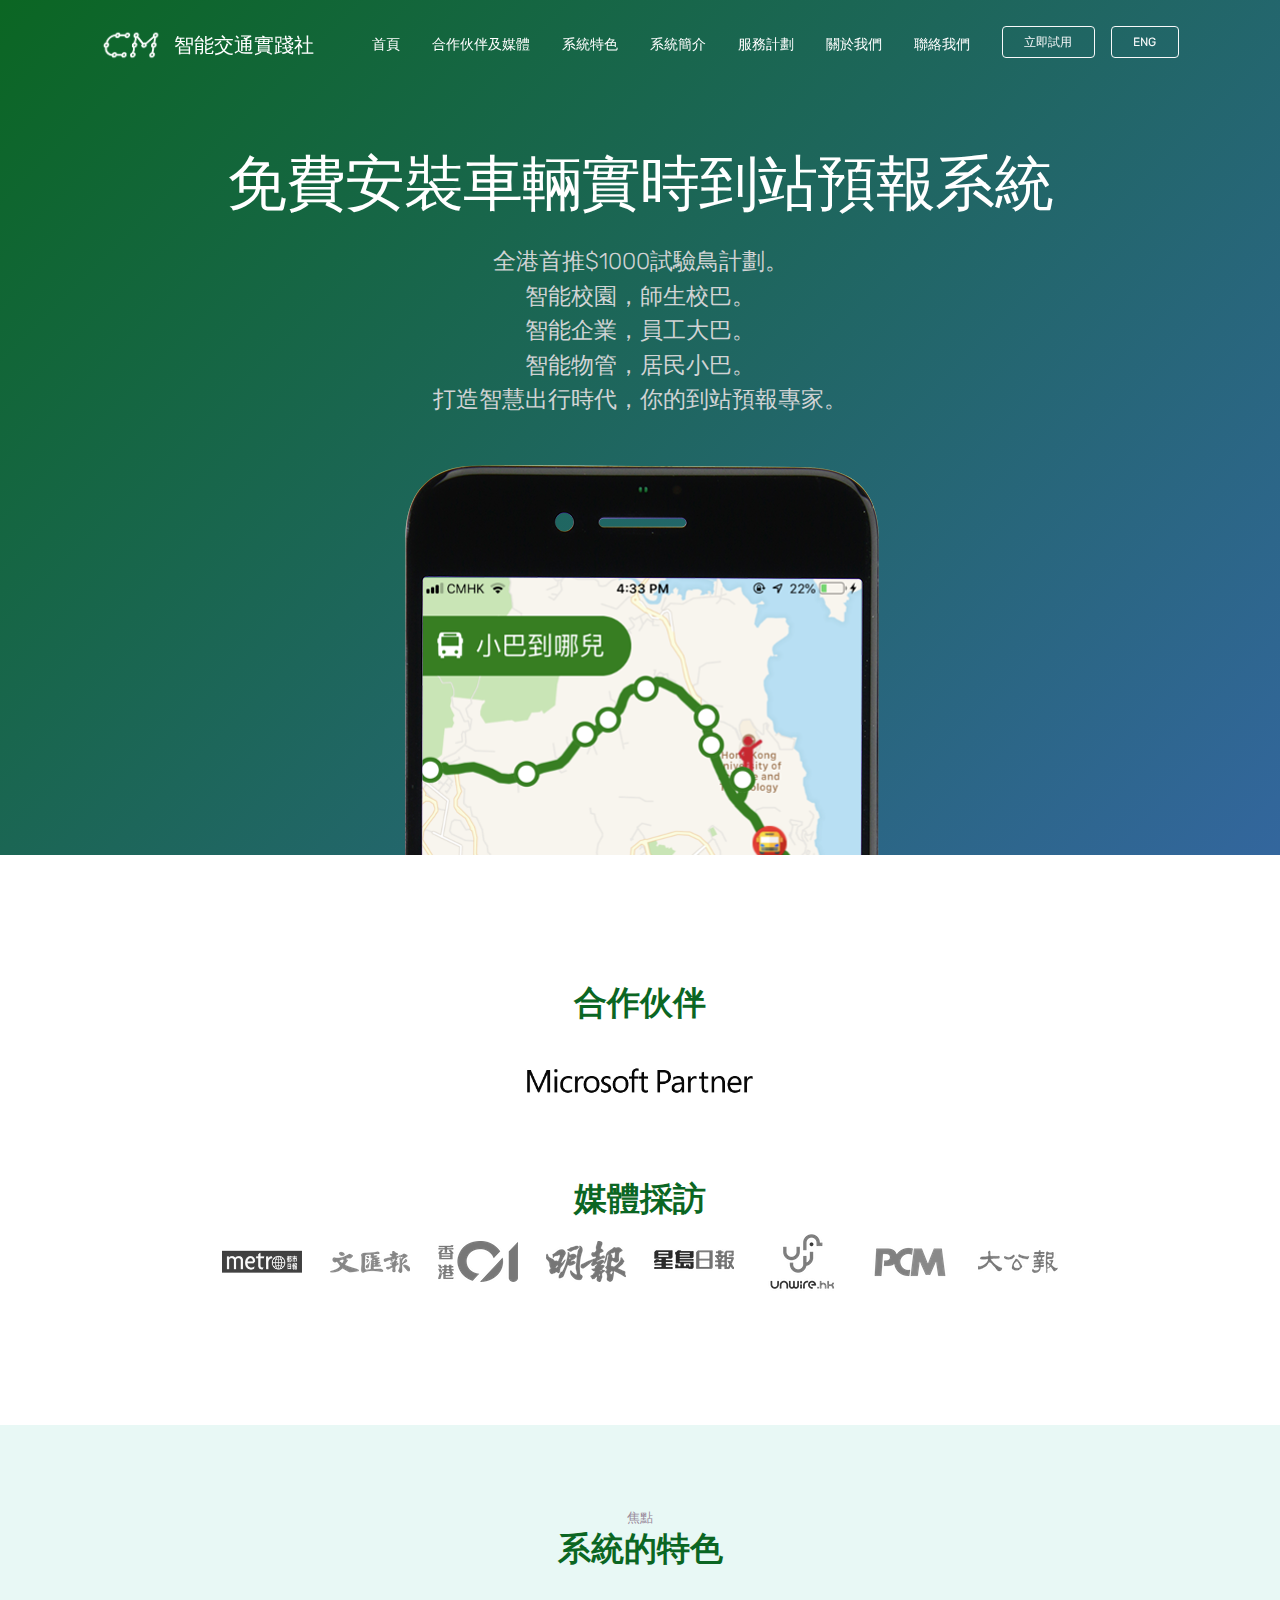
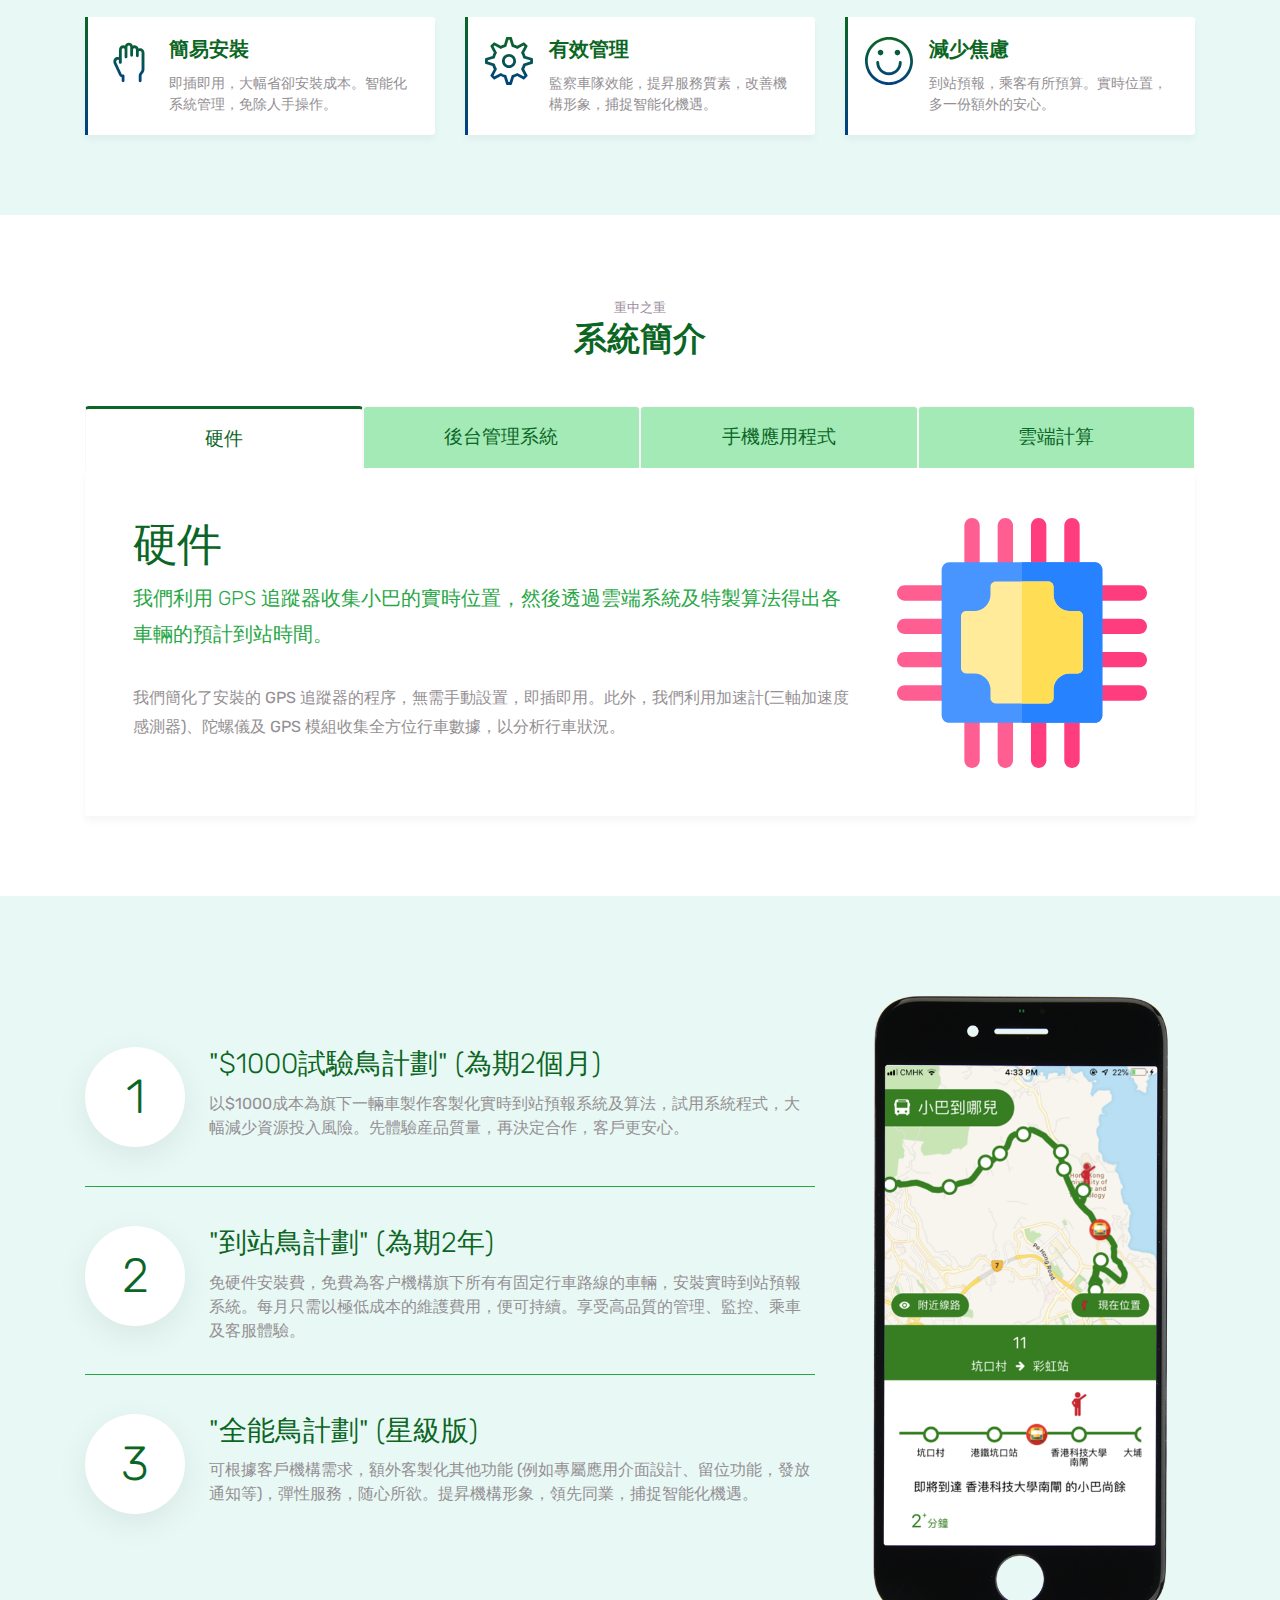
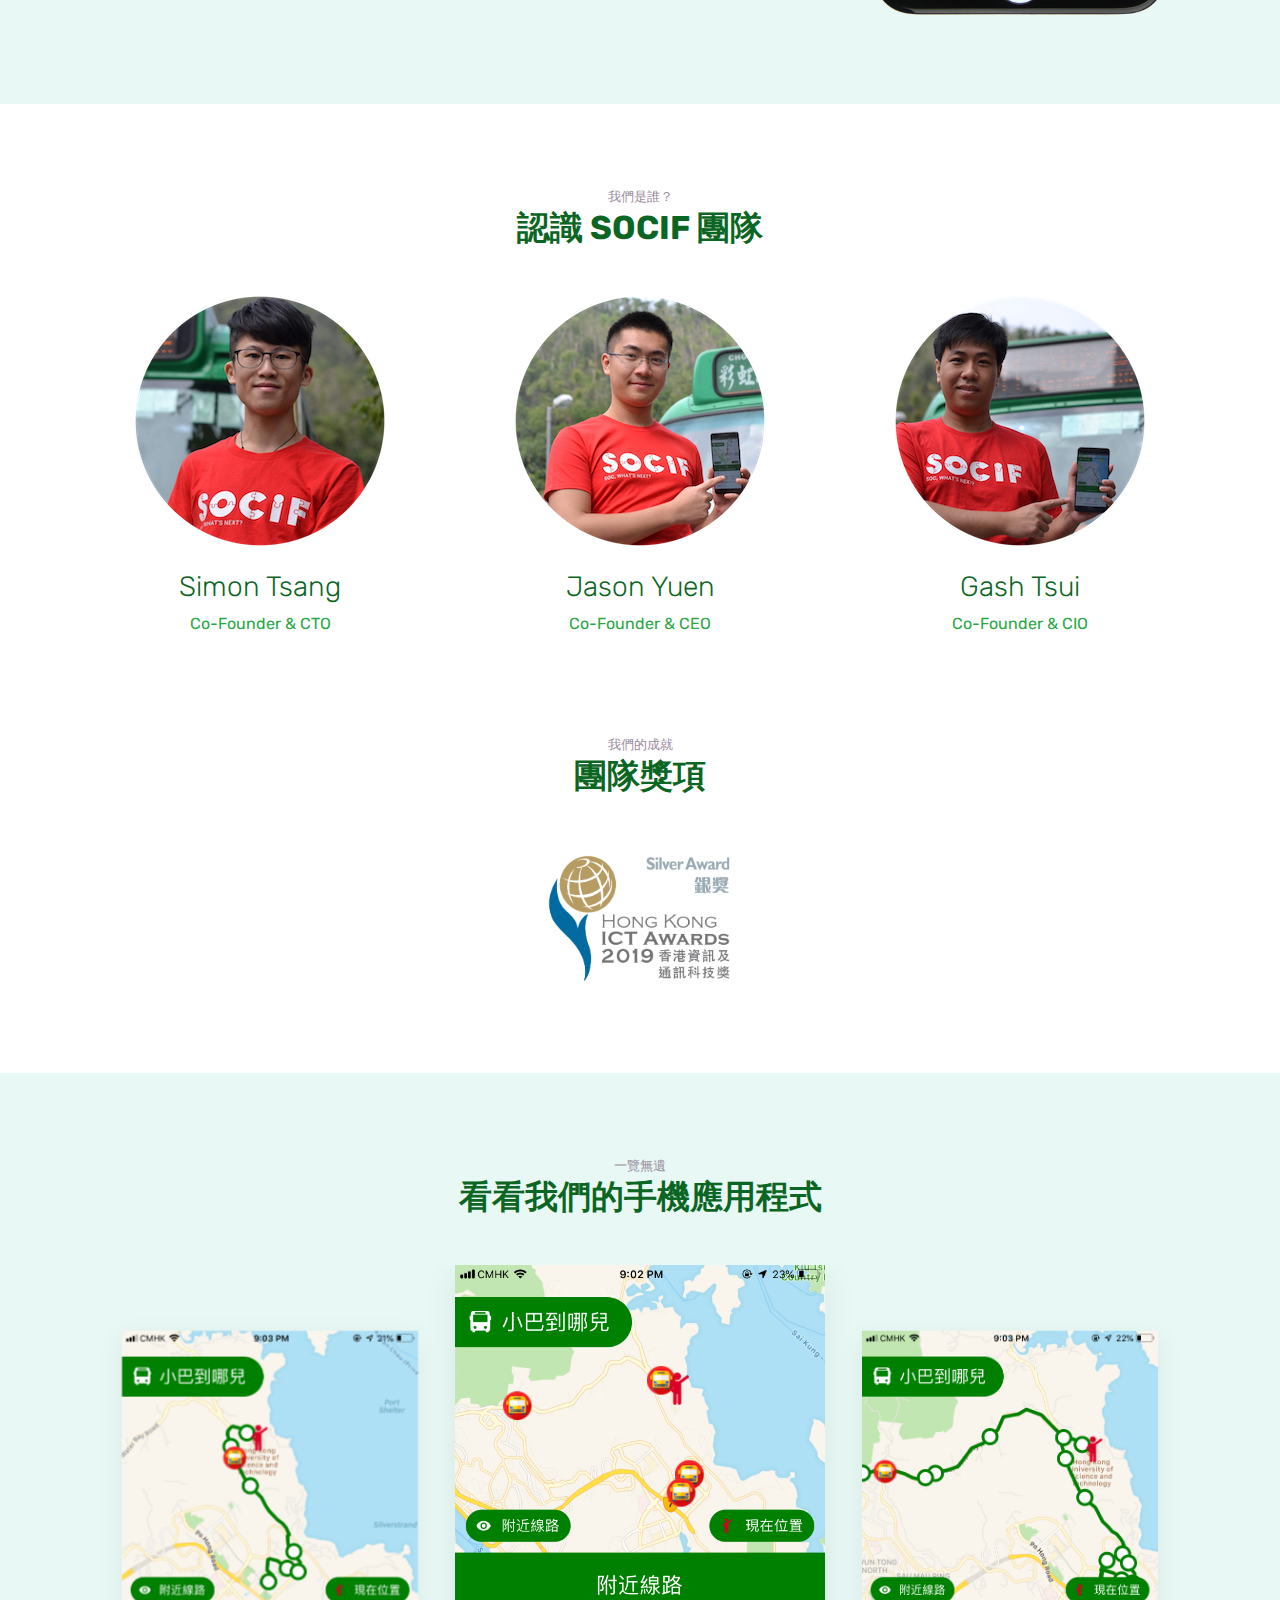
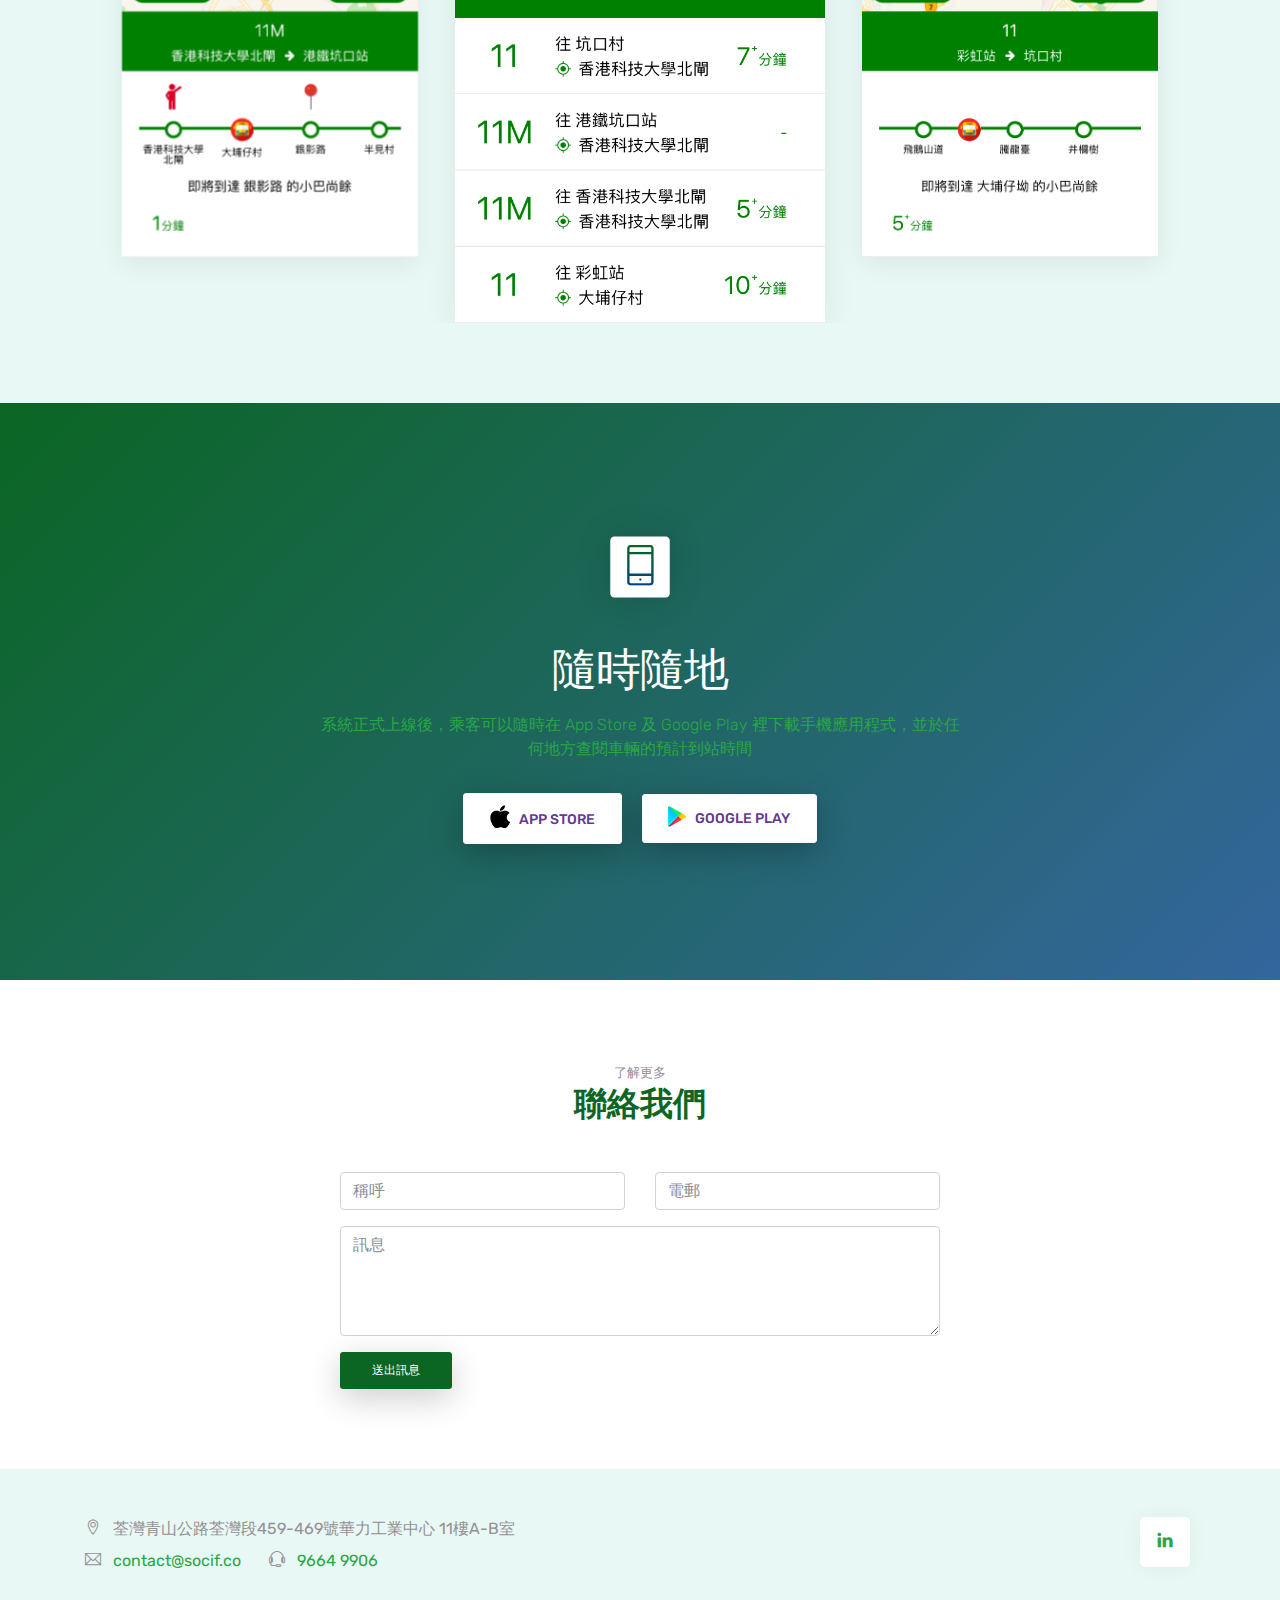
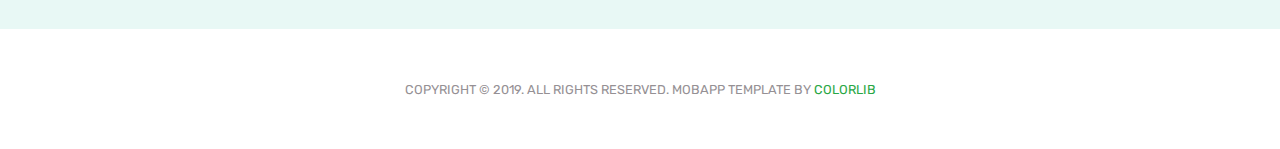
==== commit 56147c5c: "fix apple logo" ====
--- a/index.html
+++ b/index.html
@@ -379,7 +379,7 @@
                 <p class="tagline">系統正式上線後，乘客可以隨時在 App Store 及 Google Play 裡下載手機應用程式，並於任何地方查閱車輛的預計到站時間</p>
                 <div class="my-4">
 
-                    <a href="#" class="btn btn-light"><img src="images/Applestore_Logo.png" alt="Apple App Store Logo"> App Store</a>
+                    <a href="#" class="btn btn-light"><img src="images/AppleAppstore_Logo.png" alt="Apple App Store Logo"> App Store</a>
                     <a href="#" class="btn btn-light"><img src="images/GooglePlay_Logo.png" alt="Google Play Logo"> Google play</a>
                 </div>
             </div>
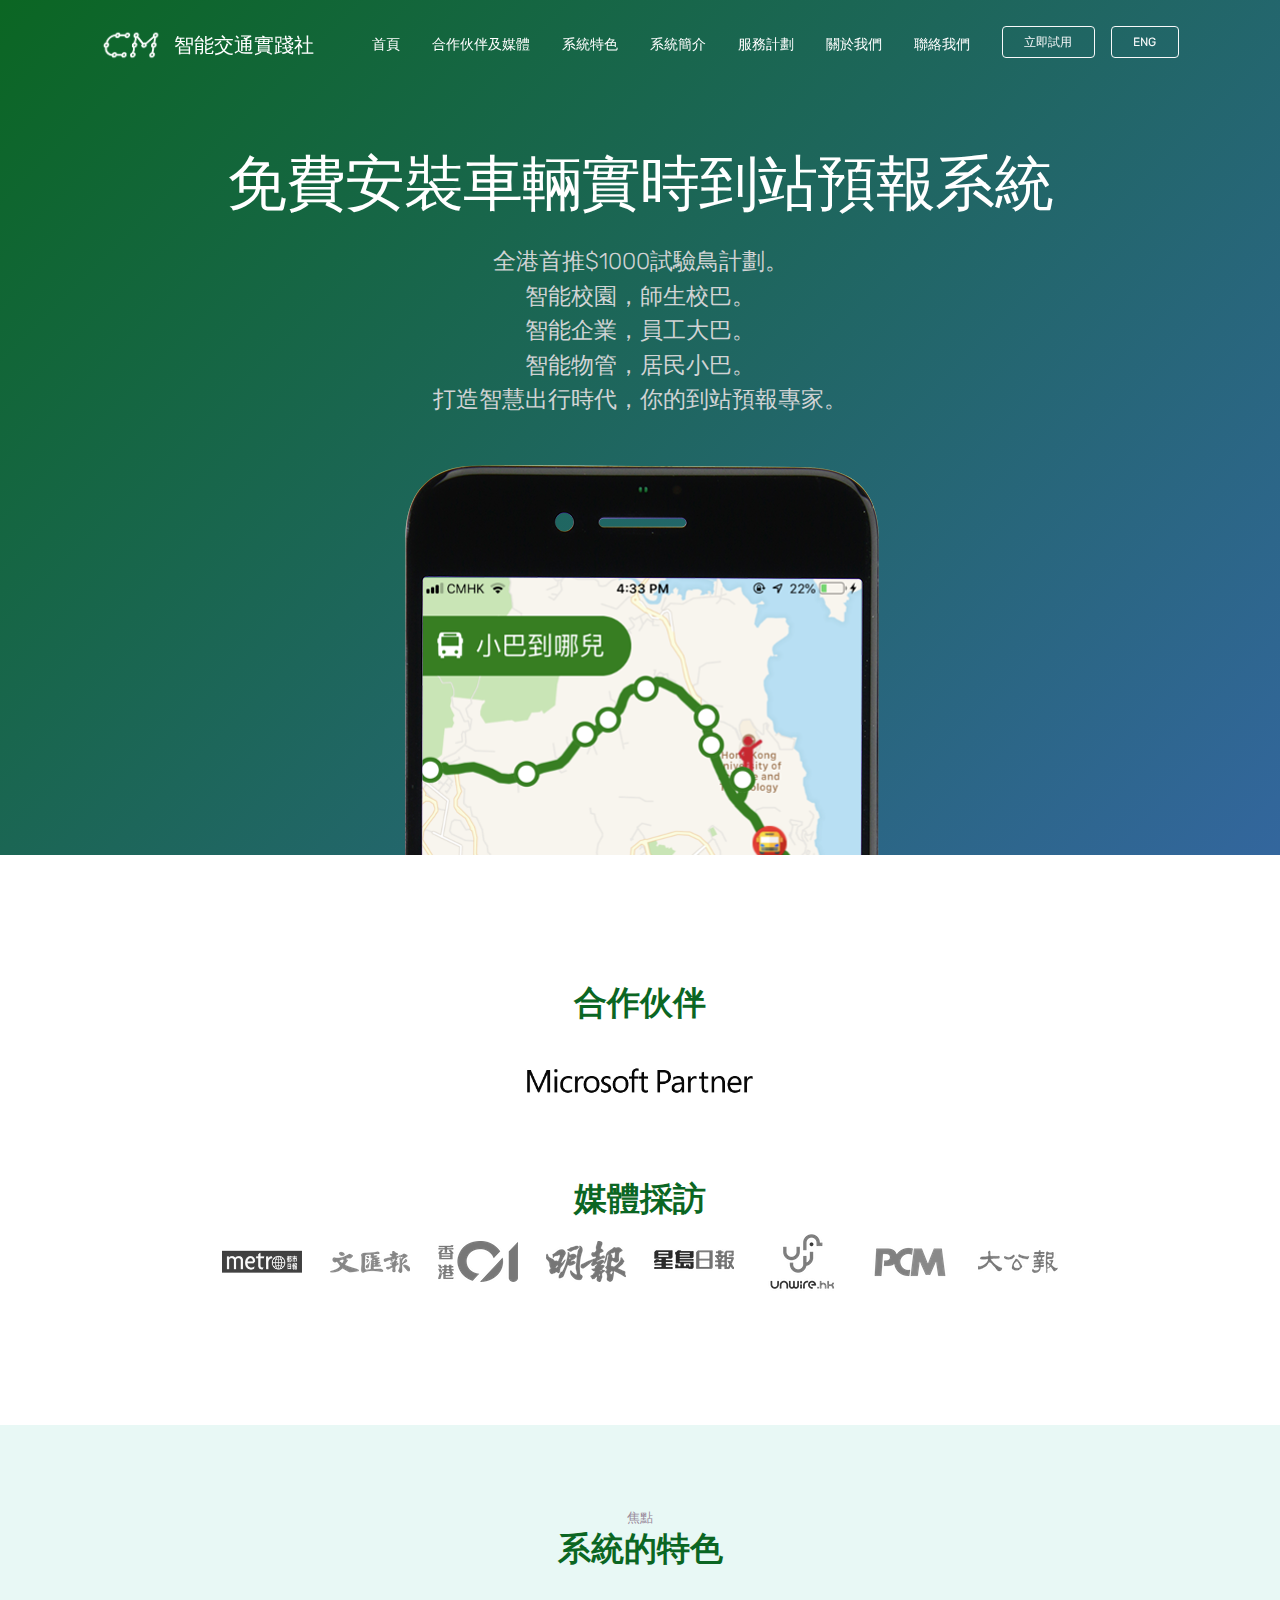
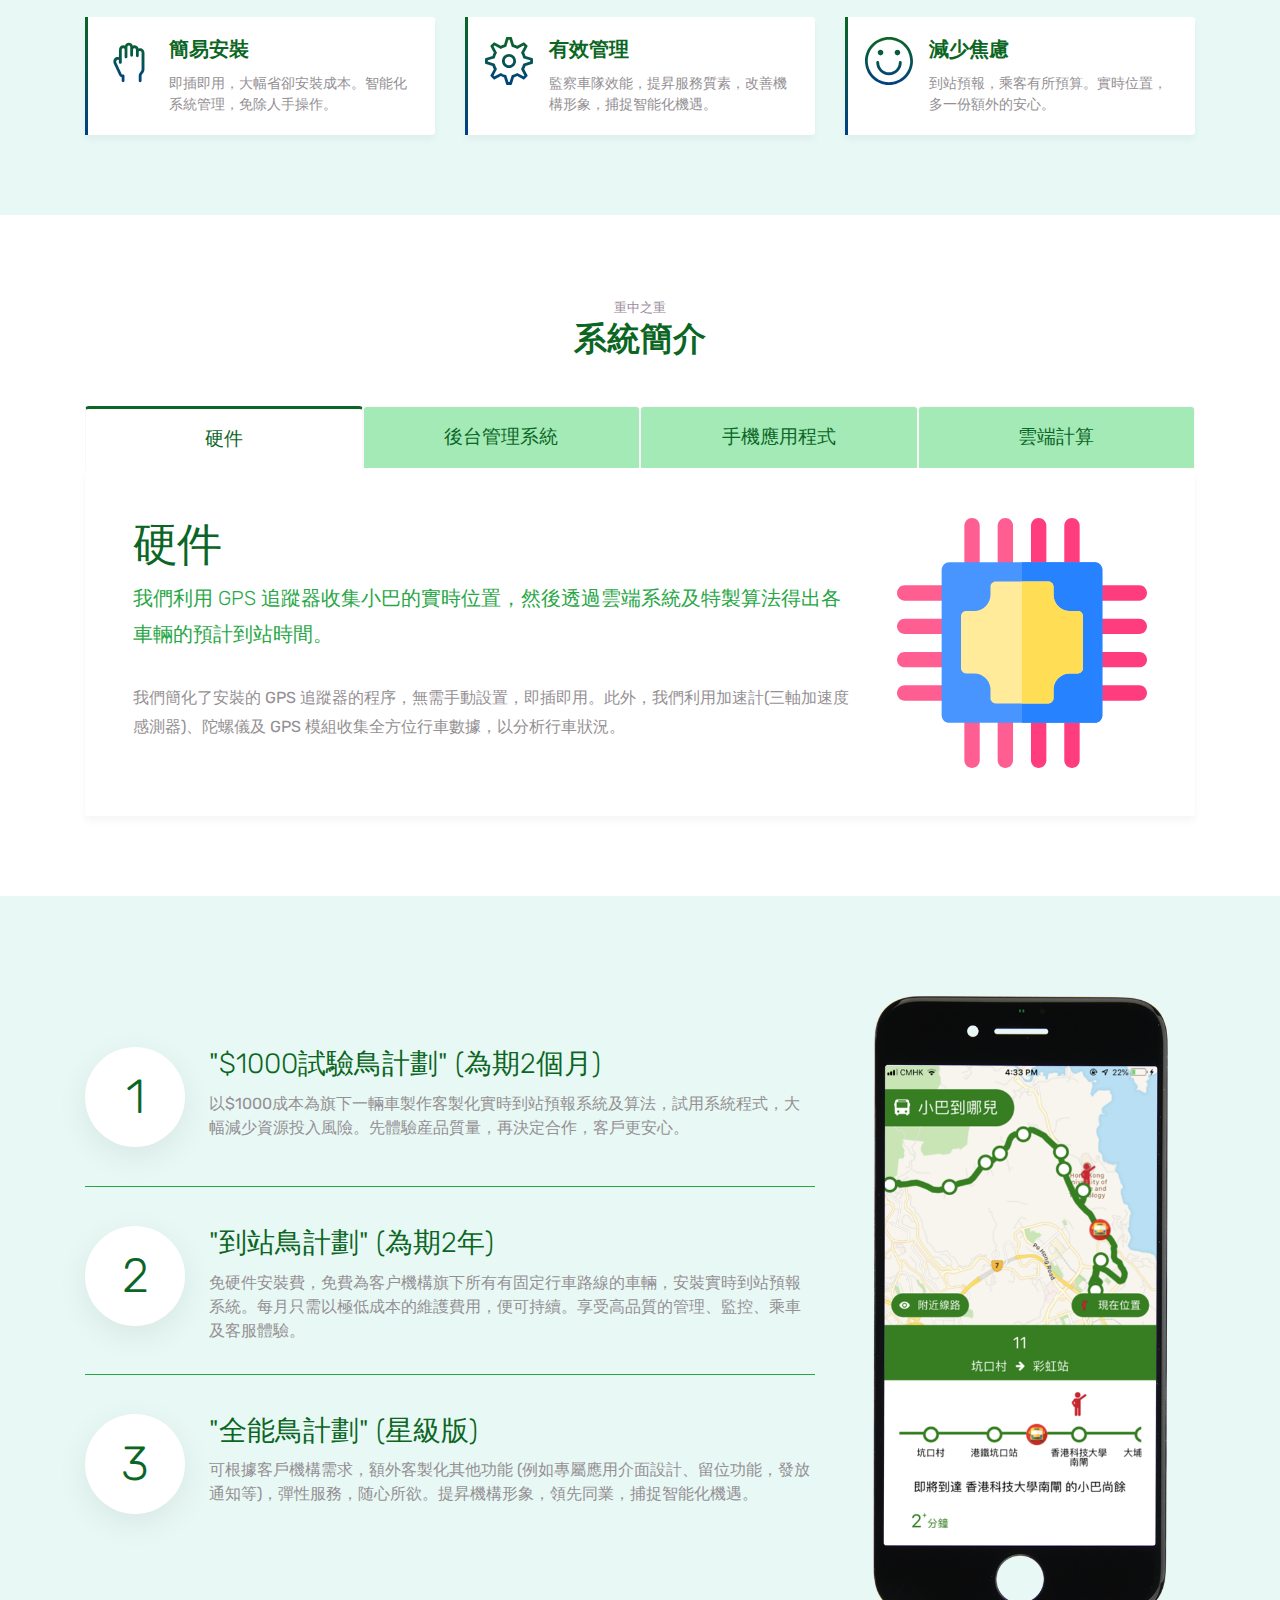
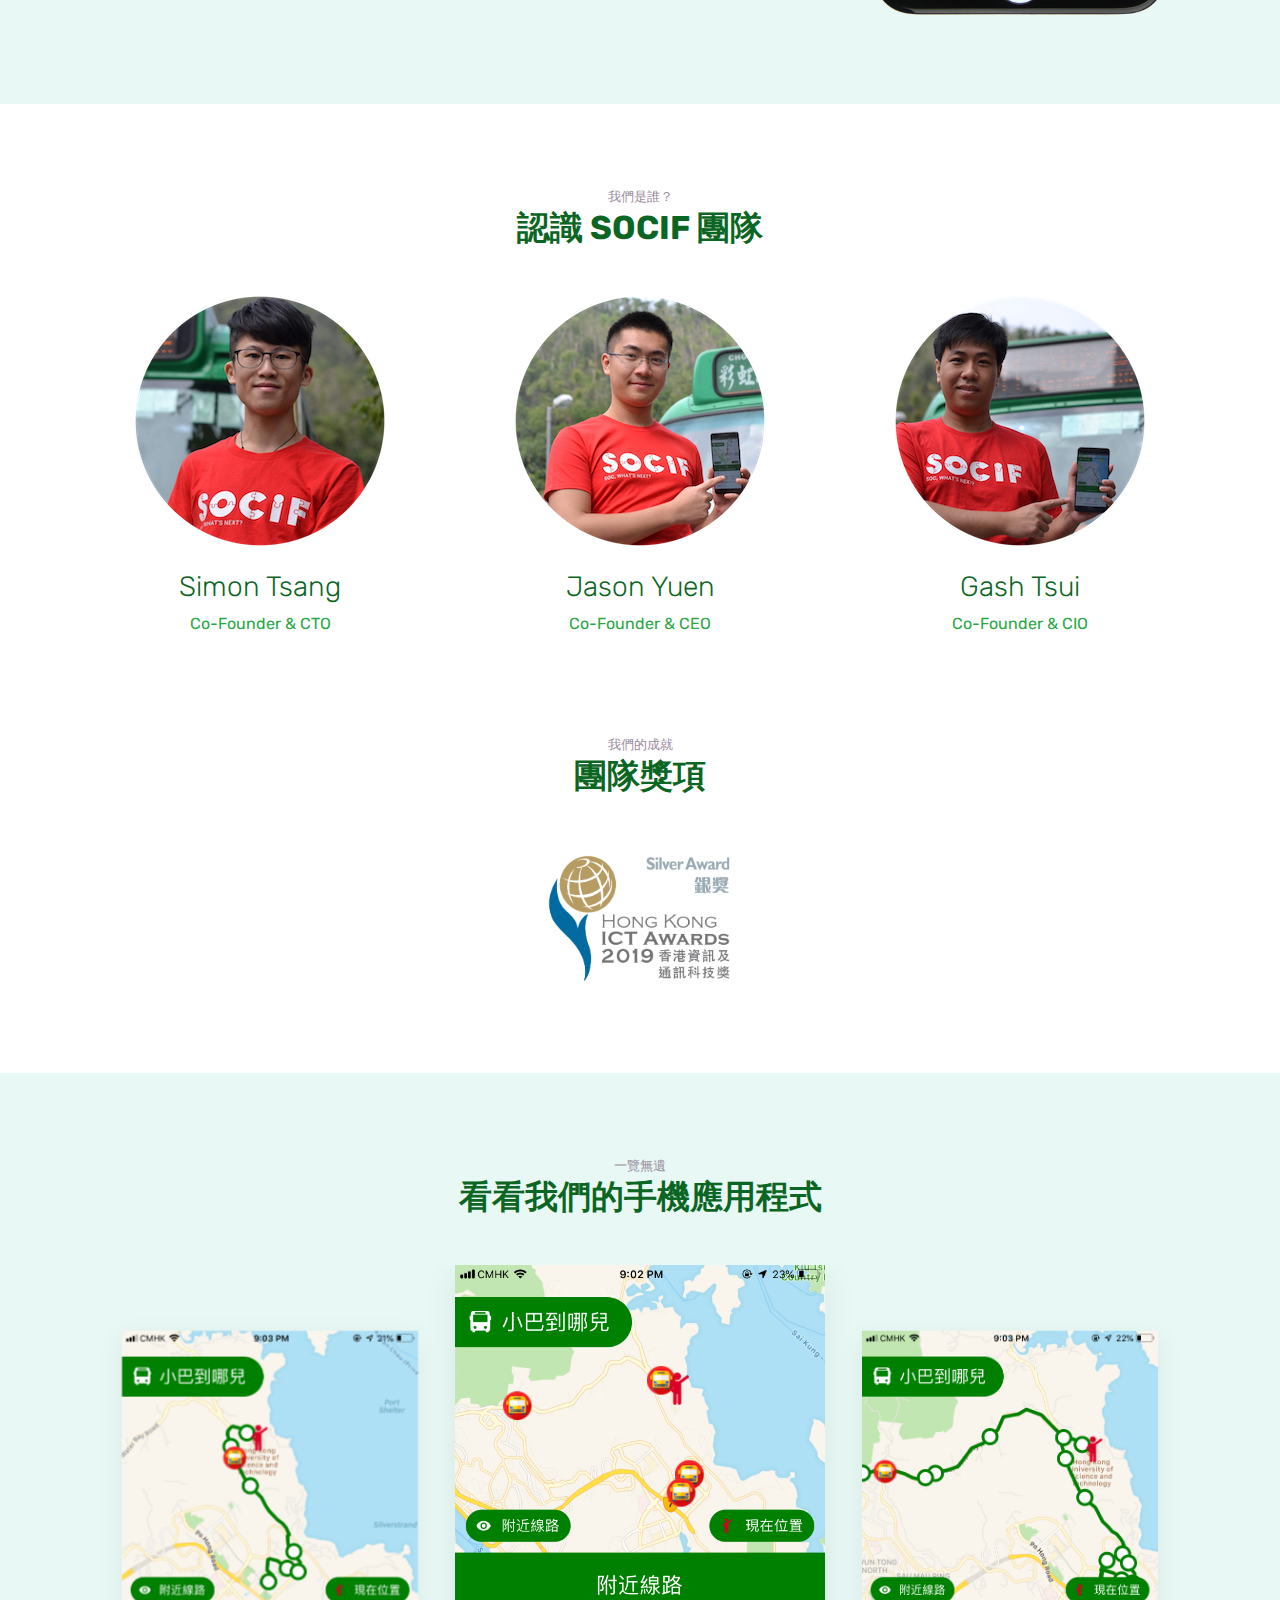
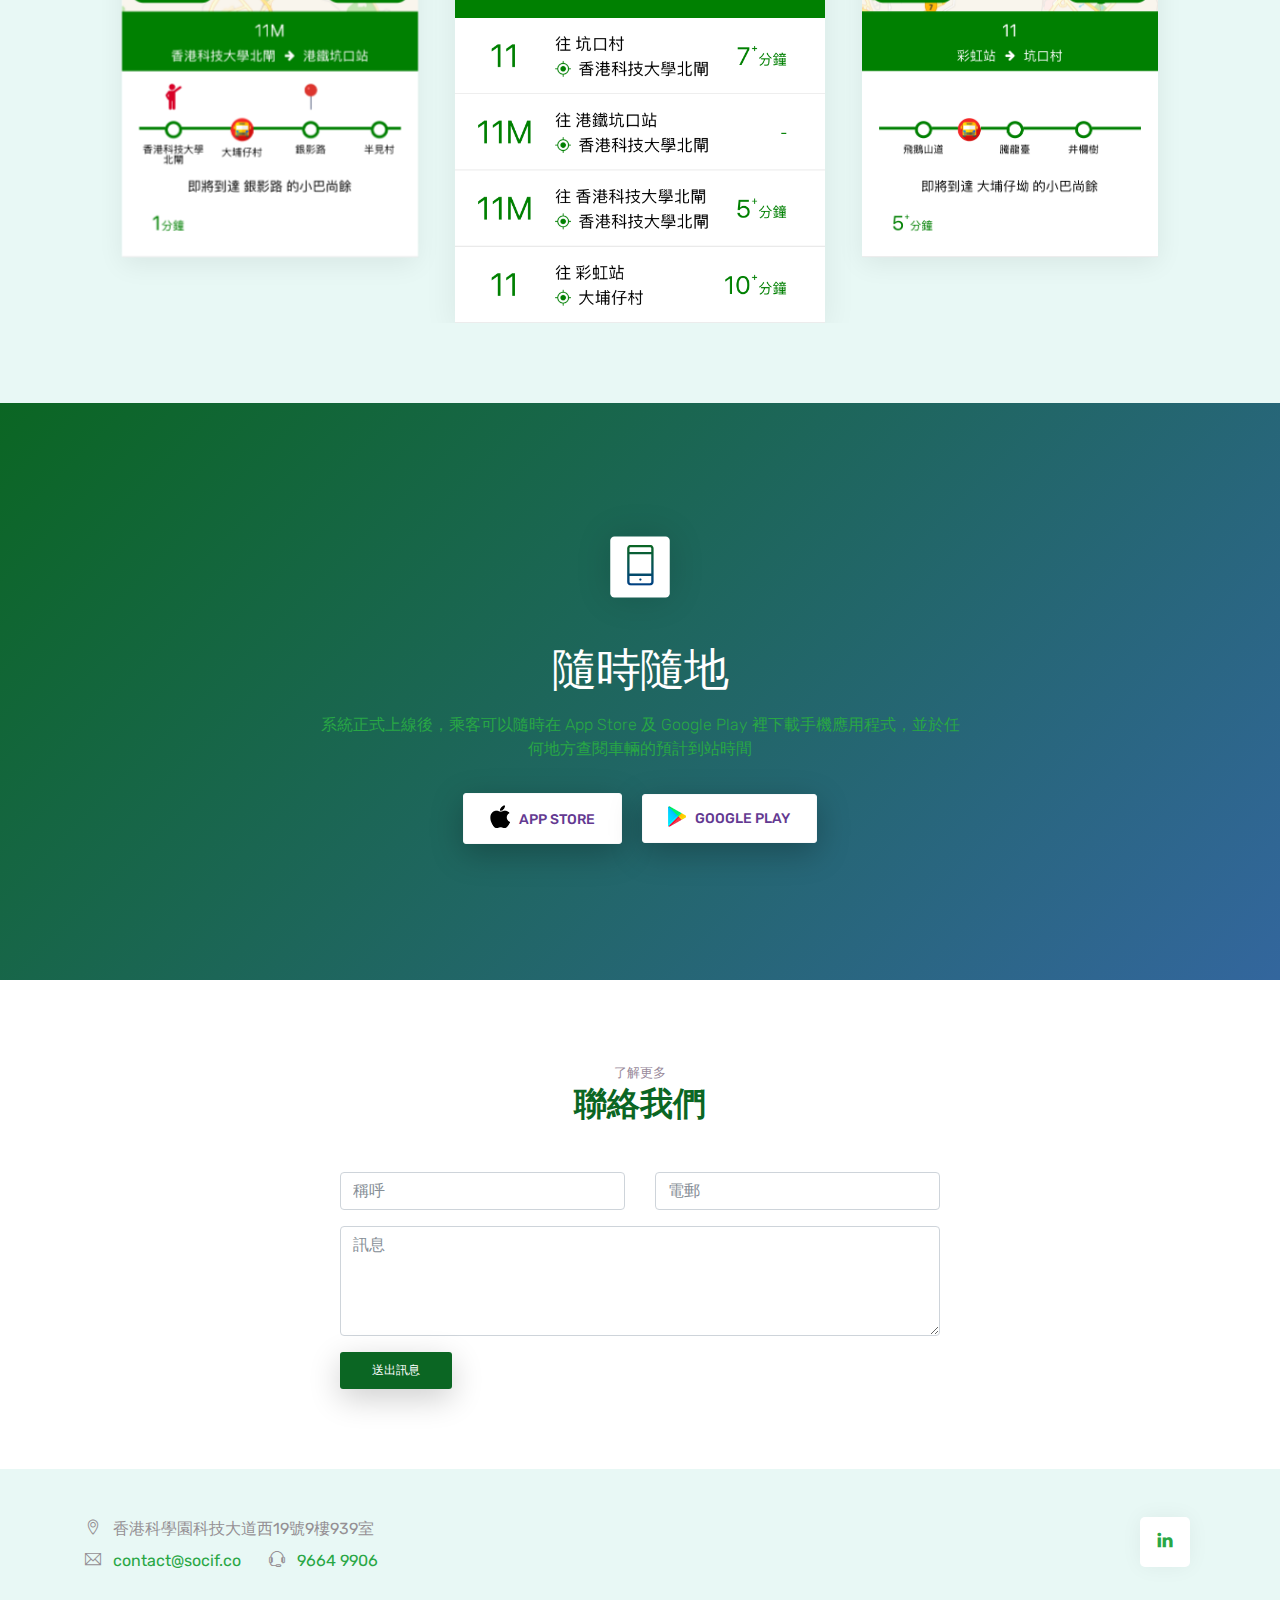
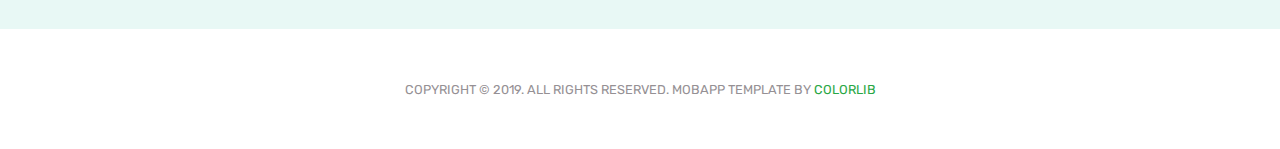
==== commit f707e677: "update address" ====
--- a/index.html
+++ b/index.html
@@ -421,7 +421,7 @@
         <div class="container">
             <div class="row">
                 <div class="col-lg-6 text-center text-lg-left">
-                    <p class="mb-2"> <span class="ti-location-pin mr-2"></span> 荃灣青山公路荃灣段459-469號華力工業中心 11樓A-B室</p>
+                    <p class="mb-2"> <span class="ti-location-pin mr-2"></span> 香港科學園科技大道西19號9樓939室 </p>
                     <div class=" d-block d-sm-inline-block">
                         <p class="mb-2">
                             <span class="ti-email mr-2"></span> <a class="mr-4" href="mailto:contact@socif.co">contact@socif.co</a>
